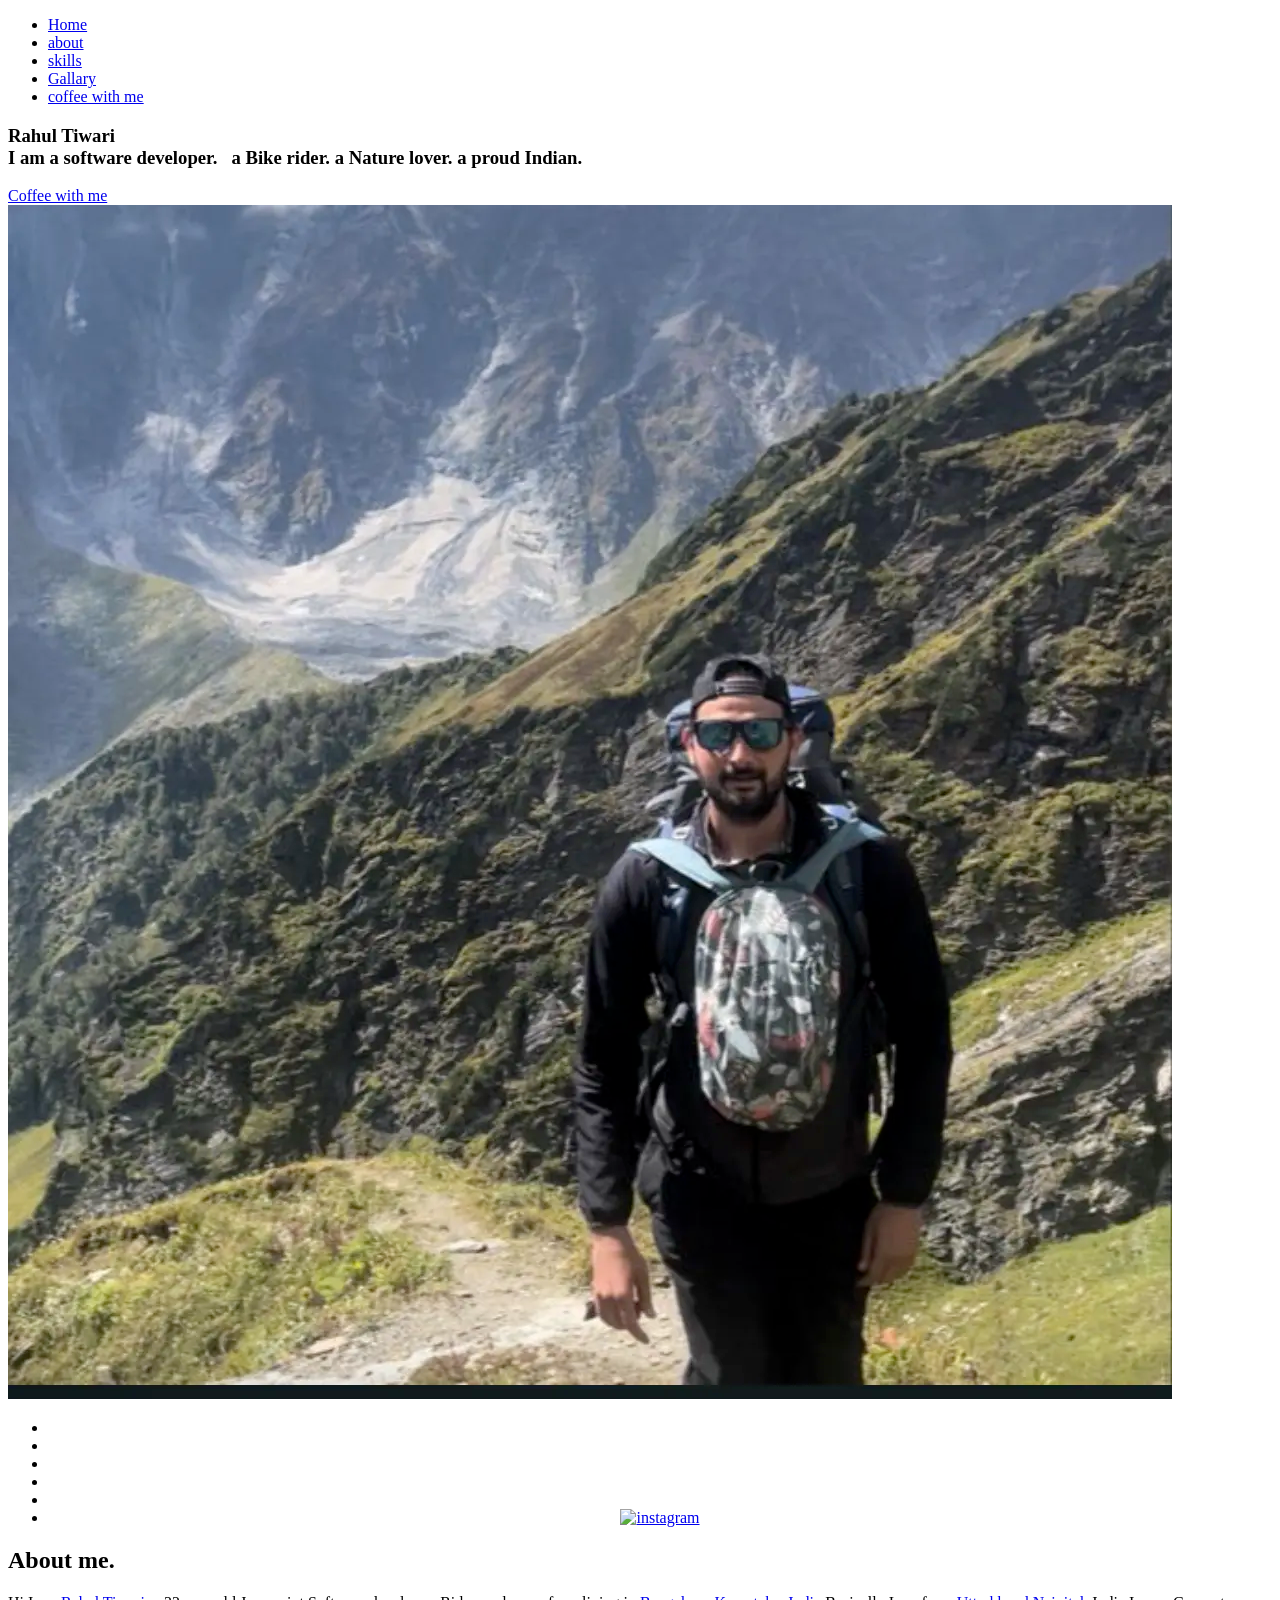
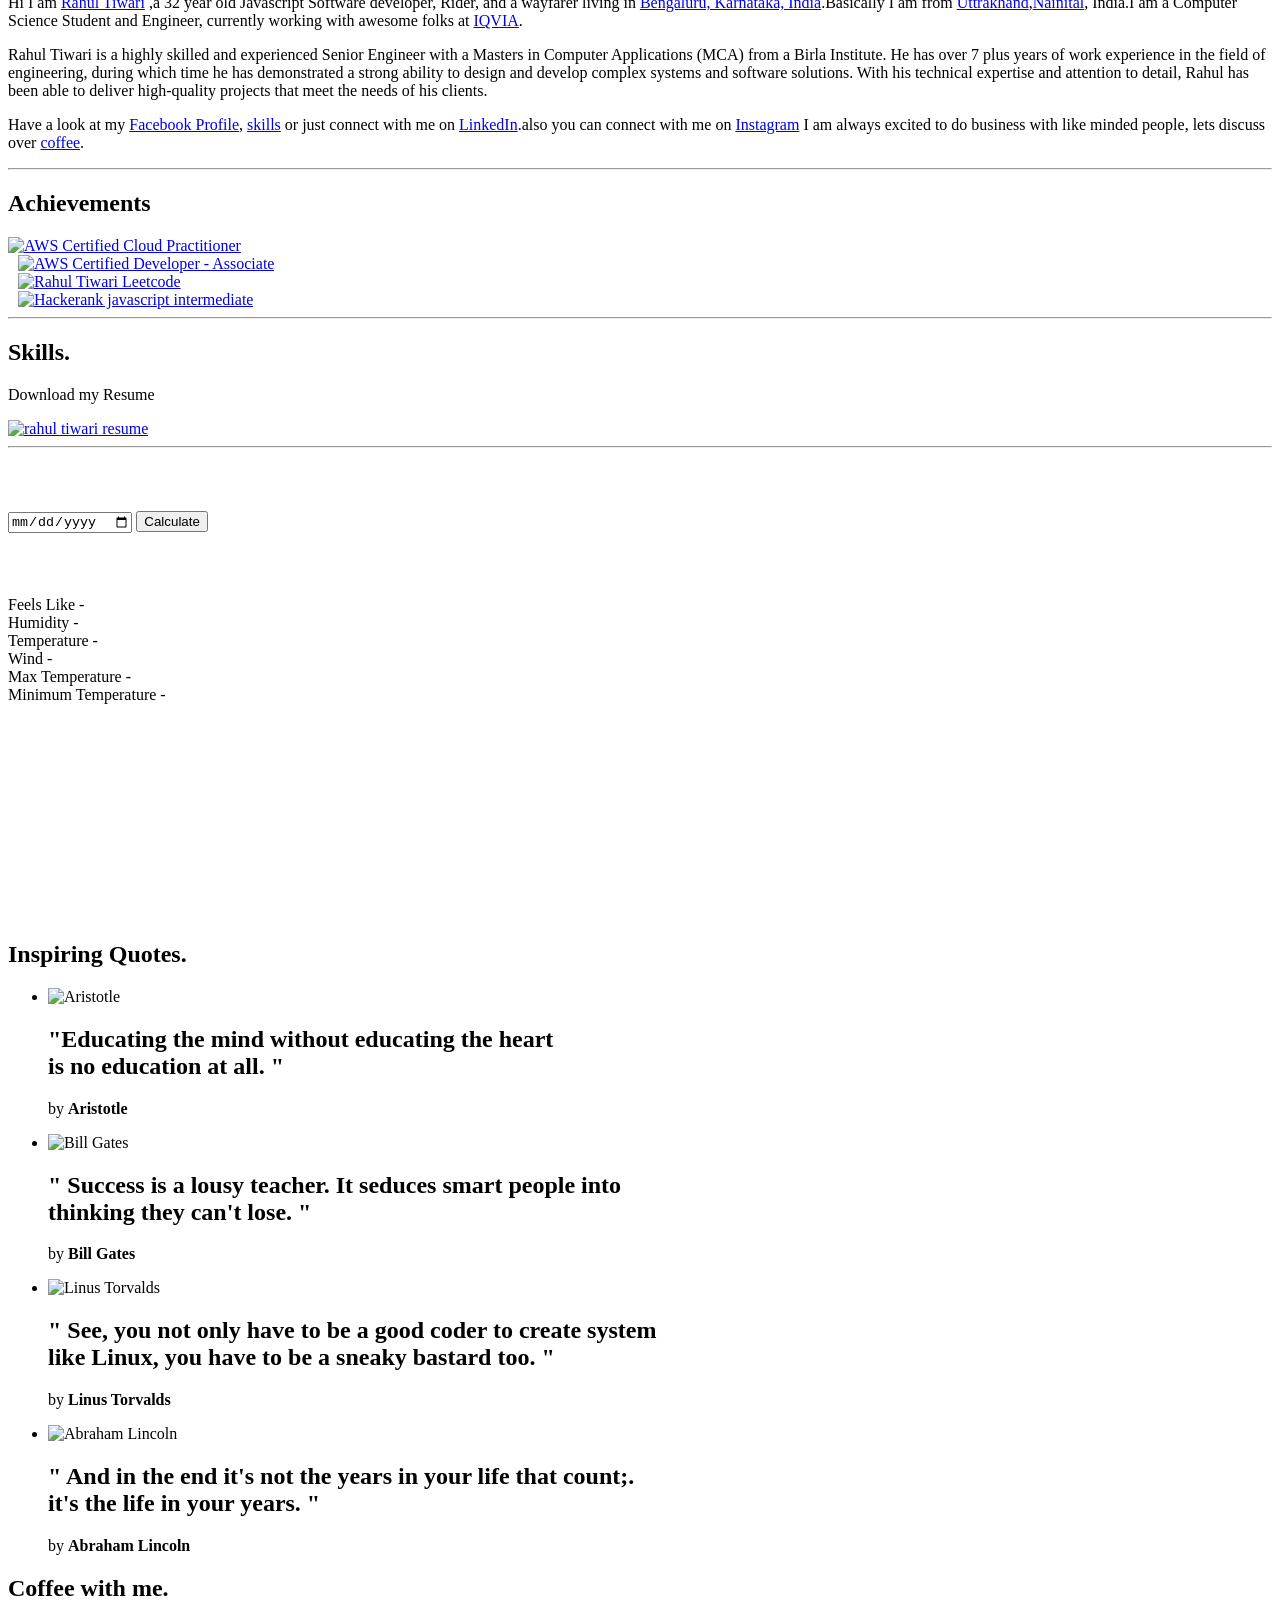
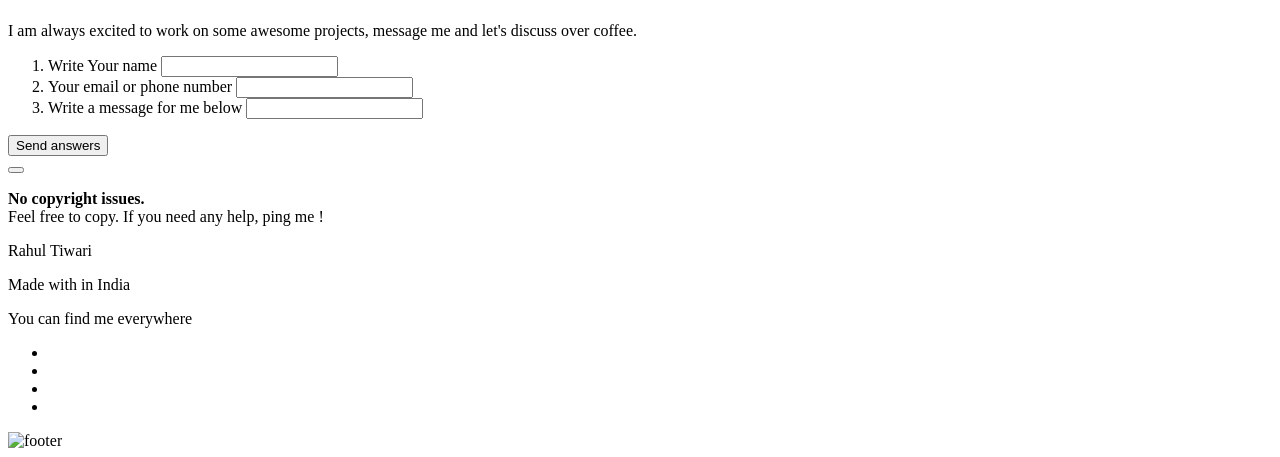
==== index.html @ a2d872a9 "change image" ====
<!doctype html>
<html class="no-js" lang="en">

<head>
  <meta charset="utf-8" />
  <meta name="google-site-verification" content="5c5Etrv-oEx7CnDo2pVIajenhWawo2j3xivScKlrKVI" />
  <meta name="description" content="I am Rahul Tiwari, I'm a Javascript Web developer, Bike rider, and a wayfarer.">
  <meta name="keywords"
    content="Rahul Tiwari,rahul tiwari uttrakhand,rahul tiwari iqvia,rahul tiwari nainital,rahul tiwari gallary,rahul tiwari javascipt developer,rahul tiwari Bikerider,IQVIA, rahul tiwari traveler,rahul tiwari software developer,rahul tiwari chandigarh, rahul tiwari india, rahul tiwari wayfarer,rahult,rahul tiwari kumauni">
  <meta name="author" content="Rahul Tiwari">
  <meta name="viewport" content="width=device-width, initial-scale=1.0" />
  <meta property="og:title" content="Rahul Tiwari" />
  <meta property="og:url" content="index.html" />
  <meta property="og:image" content="img/logo.png" />
  <meta property="og:site_name" content="Rahul Tiwari" />
  <meta name="theme-color" content="#009ca8">
  <meta property="og:description"
    content="Hi I am Rahul Tiwari,a 29 year old Web developer living in chandigarh,india. I'm a Javascript Web developer,rider,wayfarer. If you want your own website or grow your business online then coffee with me." />
  <title>Rahul Tiwari</title>

  <!-- Google / Search Engine Tags -->
  <meta itemprop="name" content="Rahul Tiwari">
  <meta itemprop="description"
    content="I am Rahul Tiwari, I'm a Javascript Web developer, Bike rider, and a wayfarer, senior software developer">
  <meta itemprop="image" content="https://rahultiwari.info/img/rahulnew.webp">

  <!-- Facebook Meta Tags -->
  <meta property="og:url" content="https://rahultiwari.info">
  <meta property="og:type" content="website">
  <meta property="og:title" content="Rahul Tiwari">
  <meta property="og:description"
    content="I am Rahul Tiwari, I'm a Javascript Web developer, Bike rider, and a wayfarer, senior software engineer">
  <meta property="og:image" content="https://rahultiwari.info/img/rahulnew.webp">

  <!-- Twitter Meta Tags -->
  <meta name="twitter:card"
    content="I am Rahul Tiwari, I'm a Javascript Web developer, Bike rider, and a wayfarer,senior software engineer ">
  <meta name="twitter:title" content="Rahul Tiwari">
  <meta name="twitter:description"
    content="I am Rahul Tiwari, I'm a Javascript Web developer, Bike rider, and a wayfarer, senior software engineer">
  <meta name="twitter:image" content="https://rahultiwari.info/img/rahulnew.webp">
  <!-- Schema markup   -->
  <script type="application/ld+json">
  {
    "@context": "https://schema.org",
    "@type": "Person",
    "name": "Rahul Tiwari",
    "birthDate": "1994-01-18",
    "birthPlace": {
      "@type": "Place",
      "address": {
        "@type": "PostalAddress",
        "addressLocality": "Nainital",
        "addressRegion": "Uttrakhand",
        "addressCountry": "India"
      }
    },
     "image": "https://rahultiwari.info/img/rahulnew.webp",
    "url": "https://rahultiwari.info/",
    "jobTitle": "Senior Software Engineer",
    "alumniOf": {
      "@type": "CollegeOrUniversity",
      "name": "Birla Institute of Applied Science, Bhimtal"
    },
    "description": "Rahul Tiwari is a highly skilled and experienced Senior Engineer with a Masters in Computer Applications
              (MCA) from a Birla Institute.
              He has over 7 plus years of work experience in the field of engineering, during which time he has
              demonstrated a
              strong ability to design and develop complex systems and software solutions.
              With his technical expertise and attention to detail,
              Rahul has been able to deliver high-quality projects that meet the needs of his clients.",
    "sameAs": [
      "https://www.imdb.com/name/nmXXXXXXX/",
      "https://www.linkedin.com/in/rahul-tiwari-7a8802a8/",
      "https://www.instagram.com/rahultiwari_uk04/?igsh=MXFjeGExbW1tOWJreg%3D%3D&utm_source=qr",
      "https://www.facebook.com/Veerdev1993",
      "https://www.youtube.com/channel/UCZuXbCNKLCHLmeDwoKNpZdQ"
    ]
  }
  </script>

  <link href="img/favicon.ico" rel="shortcut icon" />
  <link href="img/favicon.ico" sizes="16x16 32x32" rel="icon" />
  <link href="img/favicon-16x16.png" type="image/png" sizes="16x16" rel="icon" />
  <link href="img/favicon-32x32.png" type="image/png" sizes="32x32" rel="icon" />
  <link href="img/apple-touch-icon.png" type="image/png" rel="apple-touch-icon" />

  <link rel="stylesheet" href="css/foundation.css" />
  <script src="js/vendor/modernizr.js"></script>
  <link rel="stylesheet" href="css/style.css" />
  <link rel="stylesheet" href="css/font.css" />
  <link rel="stylesheet" href="css/icon.css" />
  <link href="https://fonts.googleapis.com/css?family=Sacramento" rel="stylesheet">
  <link rel="stylesheet" href="font/font-awesome/css/font-awesome.min.css">
  <link rel="stylesheet" type="text/css" href="css/component.css" />
  <script src="js/modernizr.custom.js"></script>
  <script src="js/jquery.min.js"></script>
  <script>
    function onScroll() {
      if ($(this).scrollTop() == 0) {
        $("header").removeClass("nav-up").addClass("nav-down")
        $("header").addClass("reachedTop")
      } else {
        $("header").removeClass("nav-down").addClass("nav-up")
        $("header").removeClass("reachedTop")
      }
    }
  </script>
</head>

<body onscroll="onScroll()">
  <!-- Google Tag Manager (noscript) -->
  <noscript><iframe src="https://www.googletagmanager.com/ns.html?id=GTM-TBHXG7D" height="0" width="0"
      style="display:none;visibility:hidden"></iframe></noscript>
  <!-- End Google Tag Manager (noscript) -->
  <header class="nav-down reachedTop">
    <div class="wrapper" id="wrapper">
      <div class="row">
        <div class="small-12 large-12 columns alignCenter">
          <ul class="menu">
            <li><a href="/">Home</a></li>
            <li><a href="#me">about</a></li>
            <li><a href="#myskills">skills</a></li>
            <li><a target="_blank" href="./travel.html">Gallary</a></li>
            <li><a href="#coffeewithme">coffee with me</a></li>
        </div>
      </div>
    </div>
  </header>

  <section class="intro" id="intro">
    <div class="row" id="middle_row">
      <div class="medium-12 columns alignCenter">
        <section class="cd-intro">
          <h1 class="cd-headline clip is-full-width">
            <!-- <img src="img/plane.gif"><br> -->
            <span class="title">Rahul Tiwari</span><br>
            <span class="iama">I am </span>
            <span class="cd-words-wrapper">
              <b class="is-visible">a software developer.&nbsp;&nbsp;</b>
              <b>a Bike rider.</b>
              <b>a Nature lover.</b>
              <b>a proud Indian.</b>
            </span><br>
          </h1>
        </section>
        <a href="#coffeewithme" class="btn"> Coffee with me</a>
      </div>
    </div>
  </section>
  <div class="color-change">
    <div class="open-changer">
      <i class="fa fa-cog"></i>
    </div>
    <a href="javascript:void(0)" class="swapColor orange" data-theme="orange" onclick="changetheme('#FFC107')"></a>
    <a href="javascript:void(0)" class="swapColor red" data-theme="red" onclick="changetheme('#f44336')"></a>
    <a href="javascript:void(0)" class="swapColor green" data-theme="green" onclick="changetheme('#4CAF50')"></a>
    <a href="javascript:void(0)" class="swapColor blue" data-theme="blue" onclick="changetheme('#64B5F6')"></a>
  </div>
  <section class="about" id="me">
    <div class="row">
      <div class="large-12 medium-12 columns">
        <div class="large-4 small-12 medium-4 columns">
          <img alt="rahul tiwari" class="logo" src="img/mainimage.webp">
          <div class="medium-12 columns" style="text-align: center;">
            <ul class="tools">
              <li><a href="https://www.youtube.com/channel/UCZuXbCNKLCHLmeDwoKNpZdQ" aria-label="youtube"
                  target="_blank" rel="noreferrer"><i class="fa fa-youtube-play"></i></a></li>
              <li>
              <li><a href="https://www.facebook.com/Veerdev1993" aria-label="Facebook" target="_blank"
                  rel="noreferrer"><i class="fa fa-facebook-official"></i></a></li>
              <li><a href="https://www.linkedin.com/in/rahul-tiwari-7a8802a8/" aria-label="Linkedin" target="_blank"
                  rel="noreferrer"><i class="fa fa-linkedin-square"></i></a></li>
              <li><a href="mailto:rahultwr33@gmail.com" target="_blank" aria-label="Mail" rel="noreferrer"><i
                    class="fa fa-envelope-o"></i></a></li>
              <li class="instagrm"><a
                  href="https://www.instagram.com/rahultiwari_uk04/?igsh=MXFjeGExbW1tOWJreg%3D%3D&utm_source=qr"
                  target="_blank" aria-label="Instagram" rel="noreferrer">
                  <img class="instagrmimg" src="./img/instagram.webp" alt="instagram">
                </a></li>
            </ul>
          </div>
        </div>
        <div class="large-8 medium-8 columns">
          <h2 class="cmnstl">About me.</h2>
          <p>
            Hi I am <a class="my-link" href="https://www.facebook.com/Veerdev1993" target="_blank"
              rel="noreferrer">Rahul
              Tiwari</a><span> ,a 32 year old Javascript Software developer, Rider, and a wayfarer living in</span> <a
              class="my-link" href="https://goo.gl/maps/bxs2Zpxytp8seEM8A" target="_blank" rel="noreferrer">Bengaluru,
              Karnataka,
              India</a>.Basically I am from <a class="my-link" href="https://goo.gl/maps/hUuRGepAzpd1jD4G6"
              target="_blank" rel="noreferrer">Uttrakhand</a>,<a class="my-link"
              href="https://goo.gl/maps/H2eGU6CPvq7KrKrJA" target="_blank" rel="noreferrer">Nainital</a>, India.I am a
            Computer Science Student and Engineer, currently working with awesome
            folks at <a class="my-link" href="https://www.iqvia.com/" rel="noreferrer" target="_blank">IQVIA</a>.
          </p>
          <p>
            Rahul Tiwari is a highly skilled and experienced Senior Engineer with a Masters in Computer Applications
            (MCA) from a Birla Institute.
            He has over 7 plus years of work experience in the field of engineering, during which time he has
            demonstrated a
            strong ability to design and develop complex systems and software solutions.
            With his technical expertise and attention to detail,
            Rahul has been able to deliver high-quality projects that meet the needs of his clients.
          </p>
          <p>
            Have a look at my <a class="my-link" href="https://www.facebook.com/Veerdev1993" target="_blank"
              rel="noreferrer">Facebook
              Profile</a>, <a class="my-link" href="#myskills">skills</a> or just connect with me on <a class="my-link"
              href="https://www.linkedin.com/in/rahul-tiwari-7a8802a8/" target="_blank"
              rel="noreferrer">LinkedIn</a>.also you can connect with me on <a class="my-link"
              href="https://www.instagram.com/rahultiwari_uk04/?igsh=MXFjeGExbW1tOWJreg%3D%3D&utm_source=qr"
              target="_blank" rel="noreferrer">Instagram</a> I am always
            excited to do business with like minded people, lets discuss
            over <a class="my-link" href="#coffeewithme">coffee</a>.
          </p>
        </div>
      </div>
    </div>
  </section>
  <hr class="num">
  <section class="myskills" id="myskills">
    <div class="row alignCenter">
      <h2 class="cmnstl">Achievements</h2>
    </div>
    <div class="certification">
      <div>
        <a target="_blank" href="https://drive.google.com/file/d/1Szg2CPATWK-LByk-yYImCF3XN3xL1Ndo/view?usp=sharing">
          <img class="img-cert" src="./img/aws-pract.png" alt="AWS Certified Cloud Practitioner">
        </a>
      </div>
      <div>
        <a style="padding-left: 10px;" target="_blank"
          href="https://drive.google.com/file/d/1sRopSR9gsiZS2v8IUbG0-XZwkQSQLAmR/view?usp=sharing">
          <img class="img-cert" src="./img/dev-assoc.png" alt="AWS Certified Developer - Associate">
        </a>
      </div>
      <div>
        <a style="padding-left: 10px;" target="_blank" href="https://leetcode.com/u/rahultwr33/"><img class="img-cert"
            src="img/leetcode.png" alt="Rahul Tiwari Leetcode"></a>
      </div>
      <div>
        <a style="padding-left: 10px;" target="_blank" href="https://www.hackerrank.com/certificates/65abc67da78b"><img
            class="img-cert" src="./img/cert.png" alt="Hackerank javascript intermediate"></a>
      </div>
    </div>
  </section>
  <!-- <hr class="num"> -->
  <!-- <section class="myskills" id="myskills">
    <div class="row alignCenter">
      <h2 class="cmnstl">Currenlty Exploring.</h2>
    </div>
    <div class="certification">
      <div>
        <figure>
          <img class="img-cert" src="./img/ds.jpg" alt="Data structure & Algorihm">
        </figure>
      </div>
      <div>
        <figure>
          <img class="img-cert" src="./img/kafka.png" alt="Apache Kafka">
        </figure>
      </div>
    </div>
  </section> -->
  <hr class="num">
  <section class="myskills" id="myskills">
    <div class="row alignCenter">
      <h2 class="cmnstl">Skills.</h2>
      <div class="skills">
      </div>
      <div class="downloadCV">
        <p>
          Download my Resume
        </p>
        <a id="main-resume" href="rahul_tiwari.pdf" download>
          <img class="resume" alt="rahul tiwari resume" src="img/dwnld.webp">
        </a>
      </div>
    </div>
  </section>


  <hr class="num">
  <section class="utilities" id="utilities">
    <div class="card">
      <h3 style="font-size: 20px;color: white;font-family: fantasy;">Calculate your Age</h3>
      <input type="date" id="ageinput" placeholder="Enter date of birth..." class="agecalculator">
      <button class="agebtn" onclick="calculateAge()">Calculate</button>
      <div id="finalage" style="color: white;"></div>
    </div>
    <div class="card60">
      <h3 style="font-size: 20px;color: white;font-family: fantasy;">Weather Update</h3>
      <div class="main-weature">
        <div class="comspace">
          <div class="feelike">Feels Like -</div>
          <div id="feelslike" class="comspacegap"></div>
        </div>
        <div class="comspace">Humidity - <div id="humidity" class="comspacegap"> </div>
        </div>
        <div class="comspace">Temperature - <div id="temp" class="comspacegap"></div>
        </div>
        <div class="comspace">Wind - <div id="wind" class="comspacegap"></div>
        </div>
        <div class="comspace">Max Temperature - <div id="temp_max" class="comspacegap"></div>
        </div>
        <div class="comspace">Minimum Temperature - <div id="temp_min" class="comspacegap"></div>
        </div>
      </div>
    </div>
    <div class="card">
      <h3 style="font-size: 20px;color: white;font-family: fantasy;">Himalyan Travel</h3>
      <iframe src="https://www.youtube.com/embed/1PYRTV0dJtc" title="YouTube video player" frameborder="0"
        allow="accelerometer; autoplay; clipboard-write; encrypted-media; gyroscope; picture-in-picture"
        allowfullscreen></iframe>
    </div>
  </section>
  <section class="quotes" id="quotes">
    <div class="row alignCenter">
      <h2 class="cmnstl">Inspiring Quotes.</h2>
      <p>
      </p>
      <div id="quote-slider" class="cbp-fwslider">
        <ul>
          <li>
            <img class="quotes_img" src="img/quotes/aristotle.webp" alt="Aristotle" />
            <h2 class="quotelines">"Educating the mind without educating the heart<br>
              is no education at all. "</h2>
            <p class="desc">
              by <b>Aristotle</b>
            </p>
          </li>
          <li>
            <img class="quotes_img" src="img/quotes/bill-gates.webp" alt="Bill Gates" />
            <h2 class="quotelines">" Success is a lousy teacher. It seduces smart people into<br>
              thinking they can't lose. "</h2>
            <p class="desc">
              by <b>Bill Gates</b>
            </p>
          </li>
          <li>
            <img class="quotes_img" src="img/quotes/linus-torvalds.webp" alt="Linus Torvalds" />
            <h2 class="quotelines">" See, you not only have to be a good coder to create system<br>
              like Linux, you have to be a sneaky bastard too. "</h2>
            <p class="desc">
              by <b>Linus Torvalds</b>
            </p>
          </li>
          <li>
            <img class="quotes_img" src="img/quotes/abhraham.webp" alt="Abraham Lincoln" />
            <h2 class="quotelines">" And in the end it's not the years in your life that count;.<br>
              it's the life in your years. "</h2>
            <p class="desc">
              by <b>Abraham Lincoln</b>
            </p>
          </li>
        </ul>
      </div>
    </div>
  </section>
  <section class="coffeewithme" id="coffeewithme">
    <div class="row alignCenter">
      <h2 class="cmnstl">Coffee with me.</h2>
      <p>
        I am always excited to work on some awesome projects, message me and let's discuss over coffee.
      </p>
      <form id="theForm" class="simform" autocomplete="off">
        <div class="simform-inner">
          <ol class="questions">
            <li>
              <span><label for="q1">Write Your name</label></span>
              <input id="q1" name="q1" type="text" />
            </li>
            <li>
              <span><label for="q2">Your email or phone number</label></span>
              <input id="q2" name="q2" type="text" />
            </li>
            <li>
              <span><label for="q3">Write a message for me below</label></span>
              <input id="q3" name="q3" type="text" />
            </li>
          </ol>
          <!-- /questions -->
          <button aria-label="Left Align" class="submit" type="submit">Send answers</button>
          <div class="controls">
            <button class="next" aria-label="Right Align"><i class="fa fa-arrow-right"></i></button>
            <div class="progress">
            </div>
            <span class="number">
              <span class="number-current"></span>
              <span class="number-total"></span>
            </span>
            <span class="error-message"></span>
          </div>
          <!-- / controls -->
        </div>
        <!-- /simform-inner -->
        <span class="final-message"></span>
      </form>
      <!-- /simform -->
    </div>
  </section>
  <section class="sayhello" id="hello">
    <div class="row">
      <div class="large-4 columns pad10">
        <p>
          <b>No <i class="fa fa-copyright"></i> copyright issues.</b><br>
          Feel free to copy. If you need any help, ping me !
        </p>
      </div>
      <div class="large-4 columns">
        <p class="footTitle alignCenter">
          Rahul Tiwari
        </p>
        <p class="madewithlove">
          Made with <i class="fa fa-heart"></i> in India
        </p>
      </div>
      <div class="large-4 columns alignCenter pad10">
        <p class="alignCenter">
          You can find me everywhere
        </p>
        <ul class="tools">
          <li><a href="https://www.facebook.com/Veerdev1993" aria-label="Facebook" target="_blank" rel="noreferrer"><i
                class="fa fa-facebook-official"></i></a></li>
          <li><a href="https://www.linkedin.com/in/rahul-tiwari-7a8802a8/" aria-label="Linkedin" target="_blank"
              rel="noreferrer"><i class="fa fa-linkedin-square"></i></a></li>
          <li><a href="mailto:rahultwr33@gmail.com" target="_blank" aria-label="Mail" rel="noreferrer"><i
                class="fa fa-envelope-o"></i></a></li>
          <li><a href="https://www.youtube.com/channel/UCZuXbCNKLCHLmeDwoKNpZdQ" aria-label="youtube" target="_blank"
              rel="noreferrer"><i class="fa fa-youtube-play"></i></a></li>
        </ul>
      </div>
    </div>
    <img class="footer-image" alt="footer" src="img/foot.webp">
  </section>
  <script src="js/classie.js"></script>
  <script src="js/stepsForm.js"></script>
  <script src="js/jquery.animateNumber.min.js"></script>
  <script src="js/jquery.cbpFWSlider.min.js"></script>

  <script>
    $(function () {
      $('#cbp-fwslider').cbpFWSlider();
      $('#quote-slider').cbpFWSlider();
      setInterval(function () {
        if ($('.cbp-fwnext').eq(1).is(":visible")) {
          $('.cbp-fwnext').eq(1).click();
        }
        else {
          $('.cbp-fwdots').eq(1).find('span').click();
        }
      }, 6000);
    });
  </script>



  <script type="text/javascript" src="js/jquery.easing.1.3.js"></script>
  <script type="text/javascript">
    const options = {
      enableHighAccuracy: true,
      timeout: 5000,
      maximumAge: 0
    };
    function success(pos) {
      const crd = pos.coords;
      if (crd) {
        fetch(`https://api.openweathermap.org/data/2.5/weather?lat=${crd.latitude}&lon=${crd.longitude}&appid=3ad1214583c4bac481bddb9ca67ec911&units=metric`)
          .then((response) => response.json())
          .then((data) => {
            document.getElementById('feelslike').innerText = ' ' + parseInt(data.main.feels_like) + '°C'
            document.getElementById('humidity').innerText = ' ' + parseInt(data.main.humidity) + '%'
            document.getElementById('wind').innerText = ' ' + parseInt(data.wind.speed) + 'km/h'
            document.getElementById('temp').innerText = ' ' + parseInt(data.main.temp) + '°C'
            document.getElementById('temp_max').innerText = ' ' + parseInt(data.main.temp_max) + '°C'
            document.getElementById('temp_min').innerText = ' ' + parseInt(data.main.temp_min) + '°C'
          })
          .catch(err => {
            console.log('err', err)
          })
      }
    }


    function error(err) {
      console.warn(`ERROR(${err.code}): ${err.message}`);
    }

    function loadwhethure() {
      navigator.geolocation.getCurrentPosition(success, error, options)
    }

    loadwhethure()

    function changetheme(colorvalue) {
      $('#quotes').css('background', colorvalue);
      $('.menu>li>a').css('color', colorvalue);
    }
    var lastday = function (y, m) {
      return new Date(y, m + 1, 0).getDate();
    };
    function calculateAge() {
      var dob = document.getElementById('ageinput').value;
      let userDate = new Date(dob);
      let currentDate = new Date();
      let current_year = currentDate.getFullYear();
      let current_month = currentDate.getMonth() + 1;

      if (!(userDate.getMonth() + 1) || !(userDate.getFullYear()) || !(userDate.getDate()) || userDate == 'Invalid Date') {
        document.getElementById("finalage").innerHTML = `Invalid date of birth`
        return
      }

      let monthdiff = current_month - (userDate.getMonth() + 1);
      let month = [31, 28, 31, 30, 31, 30, 31,
        31, 30, 31, 30, 31]
      let curentday = currentDate.getDate();
      let userday = userDate.getDate()


      if (userday > curentday) {
        curentday = curentday + month[(userDate.getMonth() + 1) - 1];
        current_month = current_month - 1;
      }
      if ((userDate.getMonth() + 1) > (currentDate.getMonth() + 1)) {
        current_year = current_year - 1;
        current_month = current_month + 12;
      }
      let calculated_date = curentday - userday;
      let calculated_month = current_month - (userDate.getMonth() + 1);
      let calculated_year = current_year - userDate.getFullYear();

      document.getElementById("finalage").innerHTML = `Your Age is- ${calculated_year} year - ${calculated_month} month- ${calculated_date} days`
    }

    $('.color-change').on('click', function (event) {
      if ($('.color-change').attr('class') == "color-change") {
        $('.color-change').addClass('active-changer')
      } else {
        $('.color-change').removeClass('active-changer')
      }
    })

    $(function () {
      $('header a').bind('click', function (event) {
        var $anchor = $(this);
        $('html, body').stop().animate({
          scrollTop: $($anchor?.attr('href'))?.offset()?.top
        }, 1500, 'easeInOutExpo');
        event.preventDefault();
      });
    });
    $(function () {
      $('#intro a').bind('click', function (event) {
        var $anchor = $(this);
        $('html, body').stop().animate({
          scrollTop: $($anchor.attr('href')).offset().top
        }, 1500, 'easeInOutExpo');
        event.preventDefault();
      });
    });
  </script>
  <script src="js/foundation.min.js"></script>
  <script>
    $(document).foundation();
  </script>
  <script src="js/textRotate.js"></script>

  <!-- Google Tag Manager -->
  <script>(function (w, d, s, l, i) {
      w[l] = w[l] || []; w[l].push({
        'gtm.start':
          new Date().getTime(), event: 'gtm.js'
      }); var f = d.getElementsByTagName(s)[0],
        j = d.createElement(s), dl = l != 'dataLayer' ? '&l=' + l : ''; j.async = true; j.src =
          'https://www.googletagmanager.com/gtm.js?id=' + i + dl; f.parentNode.insertBefore(j, f);
    })(window, document, 'script', 'dataLayer', 'GTM-TBHXG7D');</script>
  <!-- End Google Tag Manager -->

  <!-- Global site tag (gtag.js) - Google Analytics -->
  <script async src="https://www.googletagmanager.com/gtag/js?id=G-P03MG8GC6V"></script>
  <script>
    window.dataLayer = window.dataLayer || [];
    function gtag() { dataLayer.push(arguments); }
    gtag('js', new Date());

    gtag('config', 'G-P03MG8GC6V');
  </script>
</body>

</html>
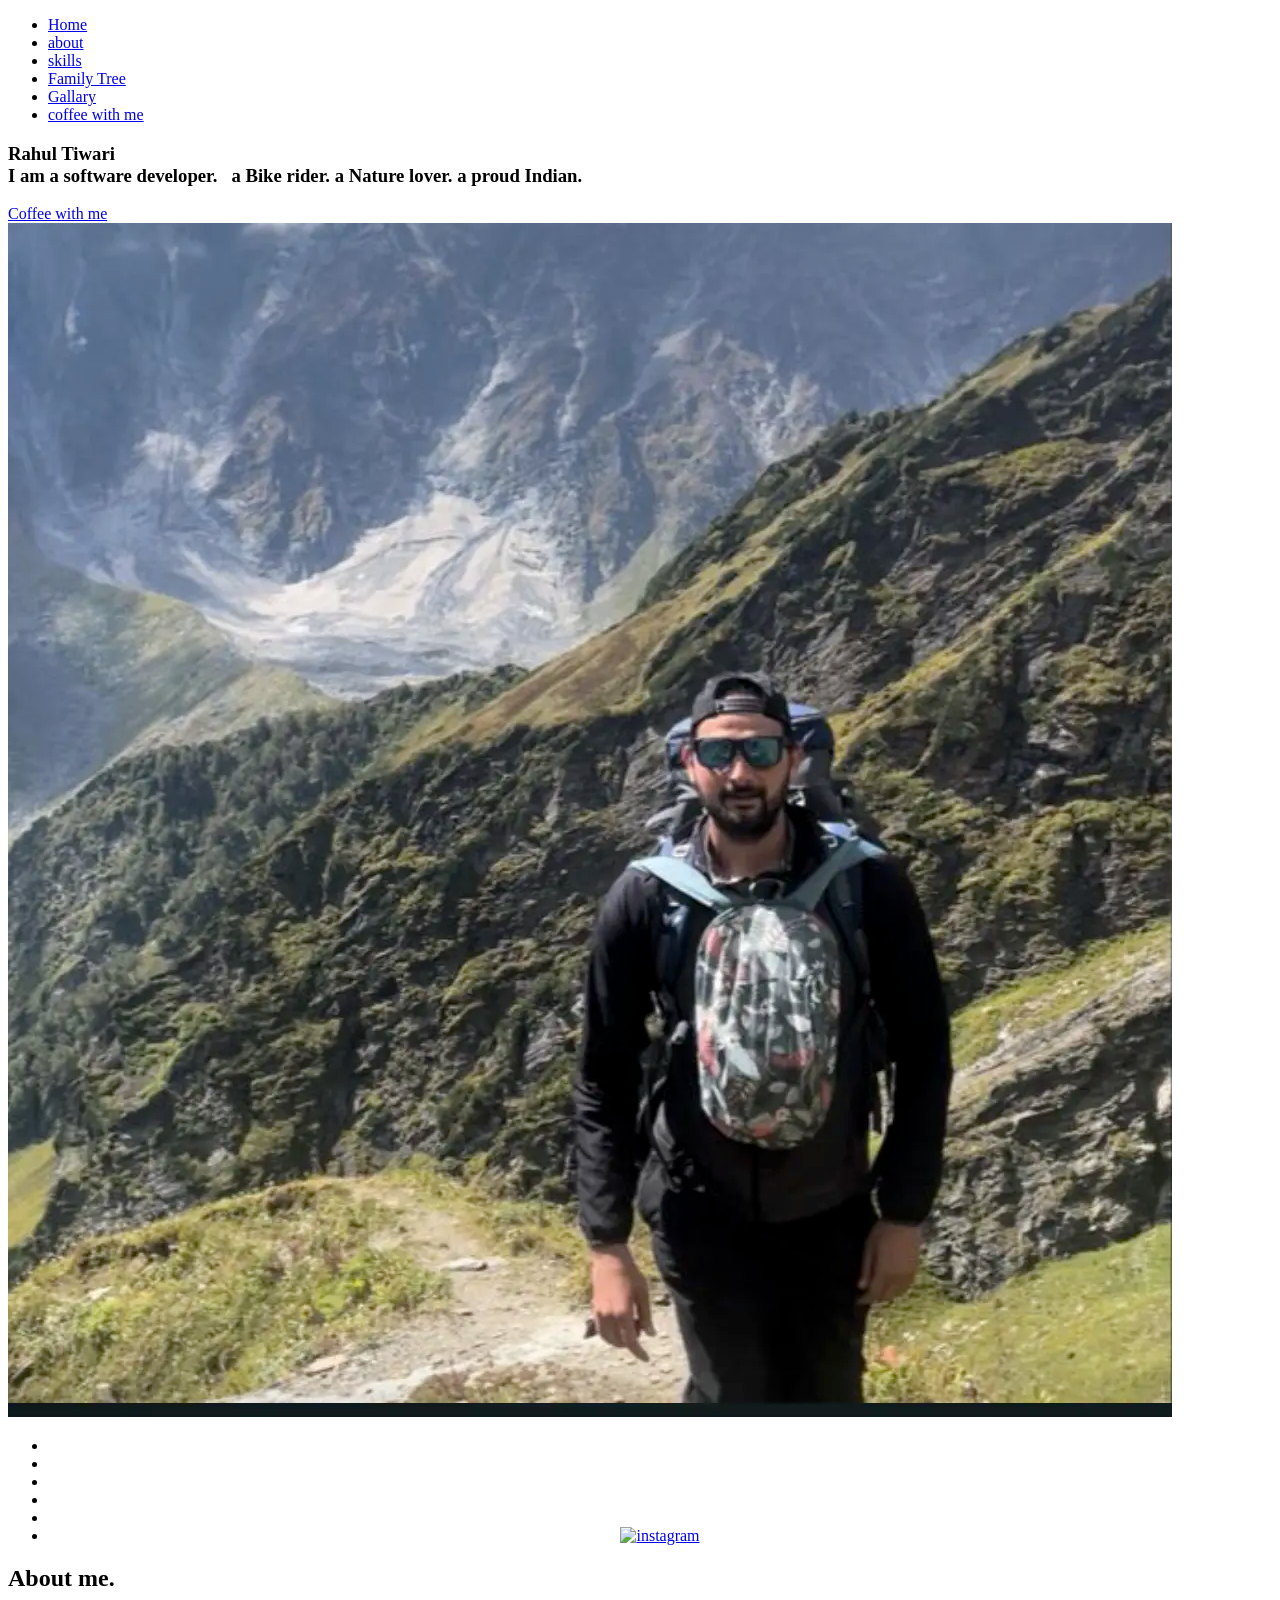
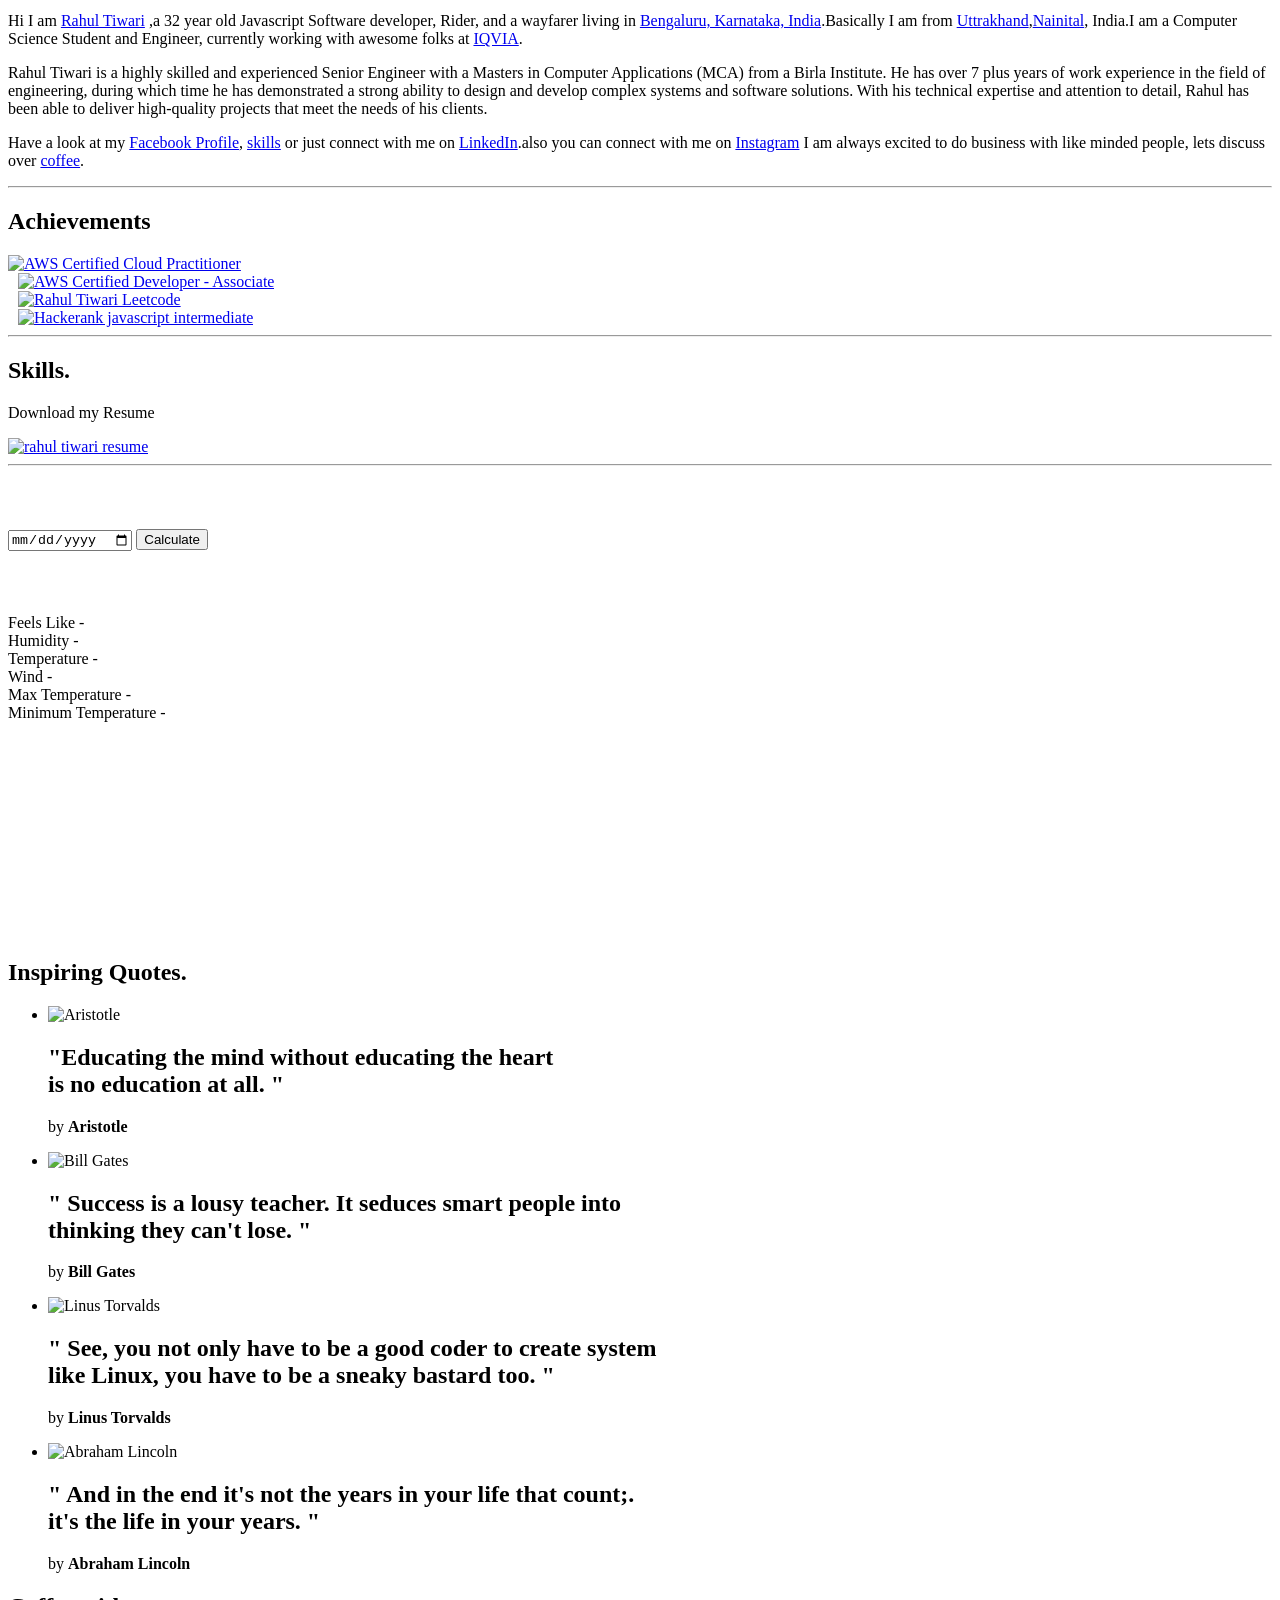
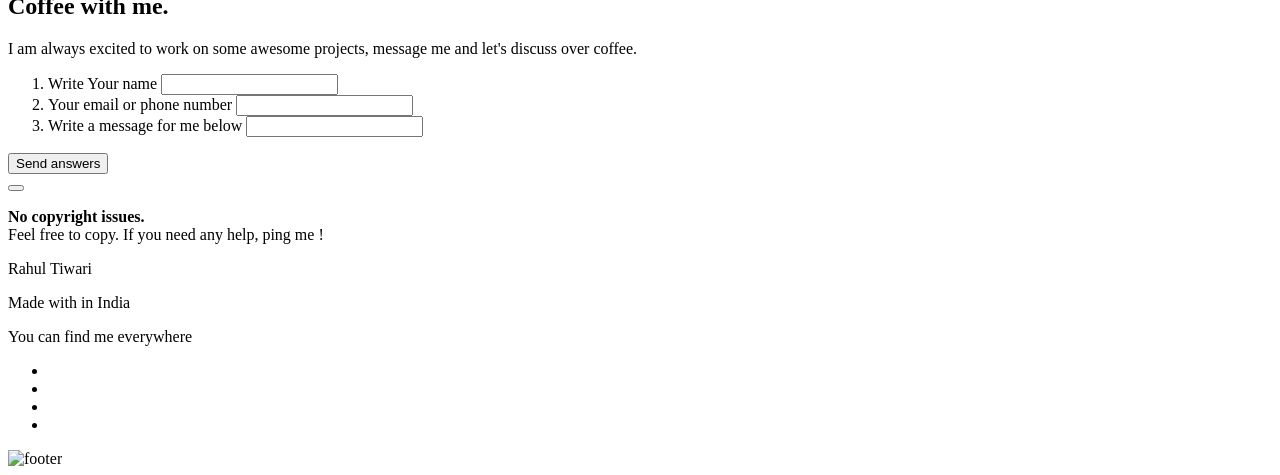
==== commit cf2149c8: "fammily tree update" ====
--- a/index.html
+++ b/index.html
@@ -121,6 +121,7 @@
             <li><a href="/">Home</a></li>
             <li><a href="#me">about</a></li>
             <li><a href="#myskills">skills</a></li>
+            <li><a href="./family-tree.html">Family Tree</a></li>
             <li><a target="_blank" href="./travel.html">Gallary</a></li>
             <li><a href="#coffeewithme">coffee with me</a></li>
         </div>
@@ -274,7 +275,7 @@
         <p>
           Download my Resume
         </p>
-        <a id="main-resume" href="rahul_tiwari.pdf" download>
+        <a id="main-resume" href="rahul_tiwari_1.pdf" download>
           <img class="resume" alt="rahul tiwari resume" src="img/dwnld.webp">
         </a>
       </div>
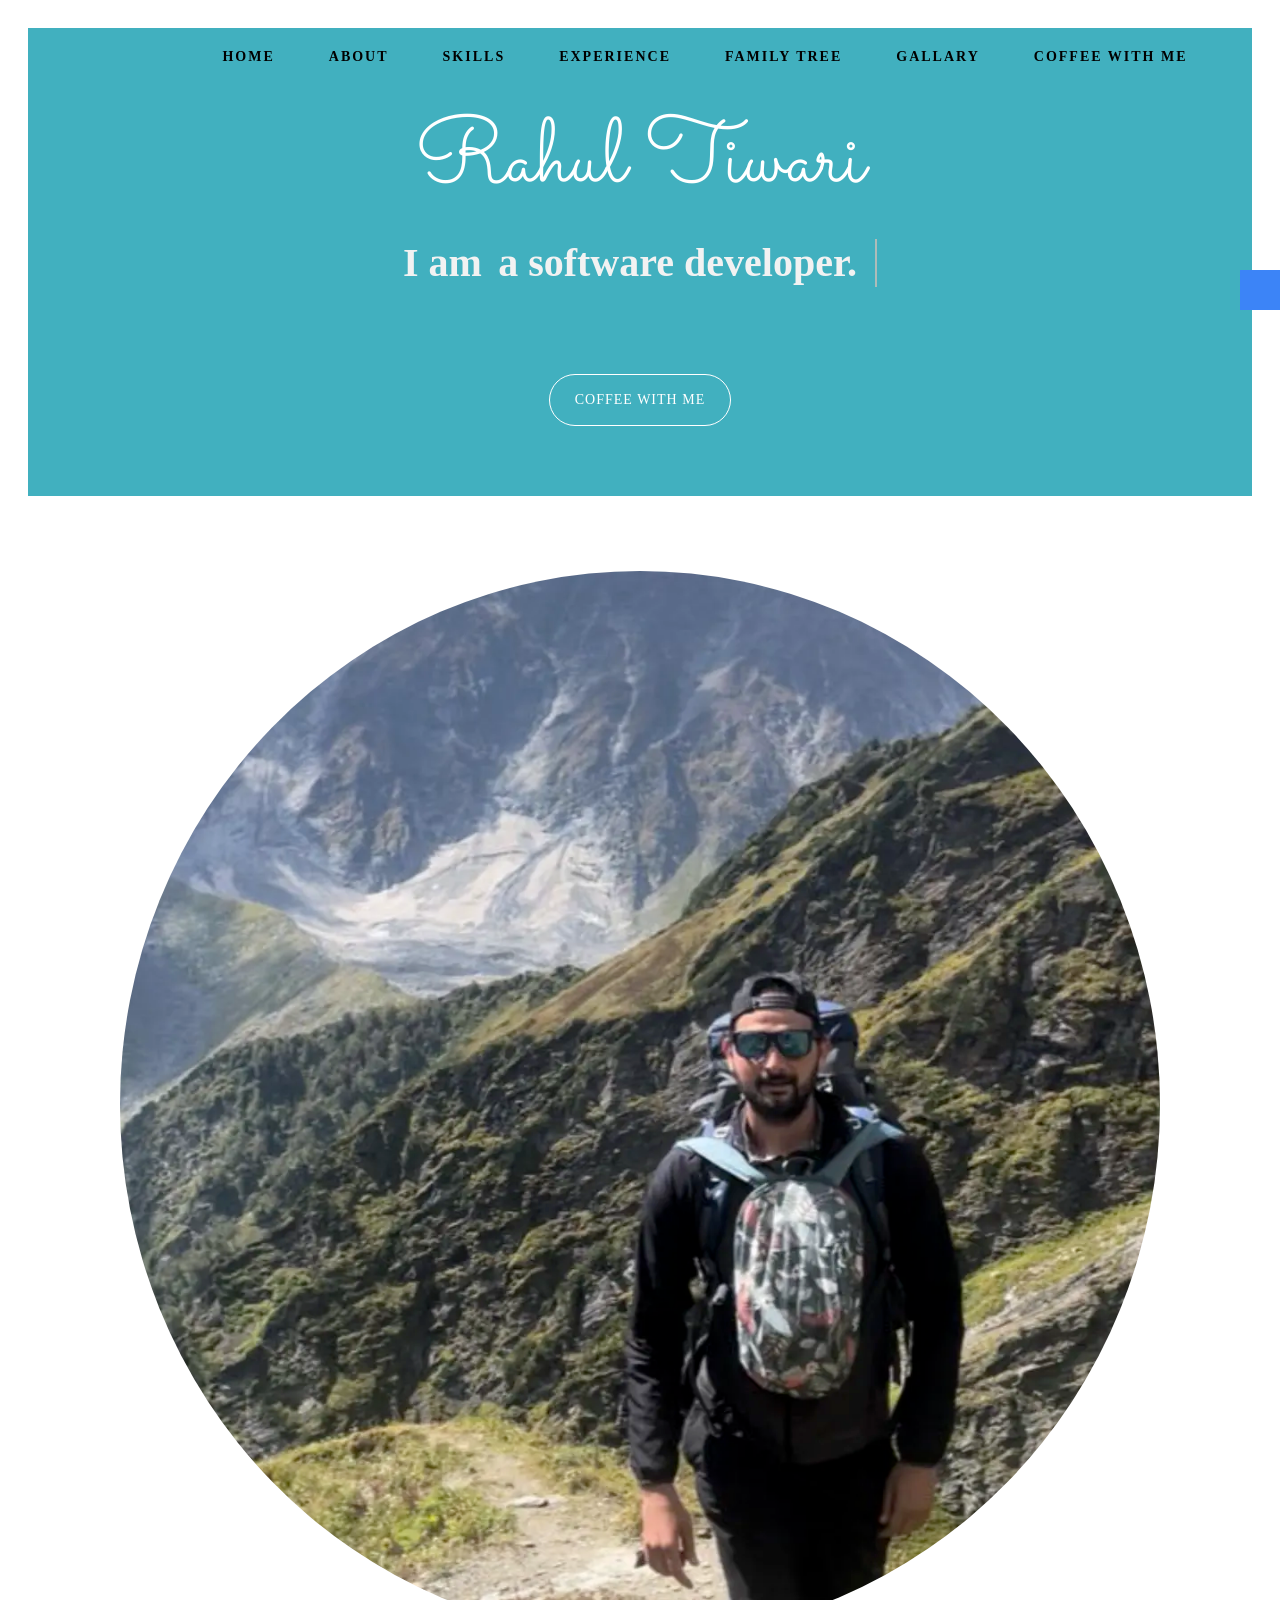
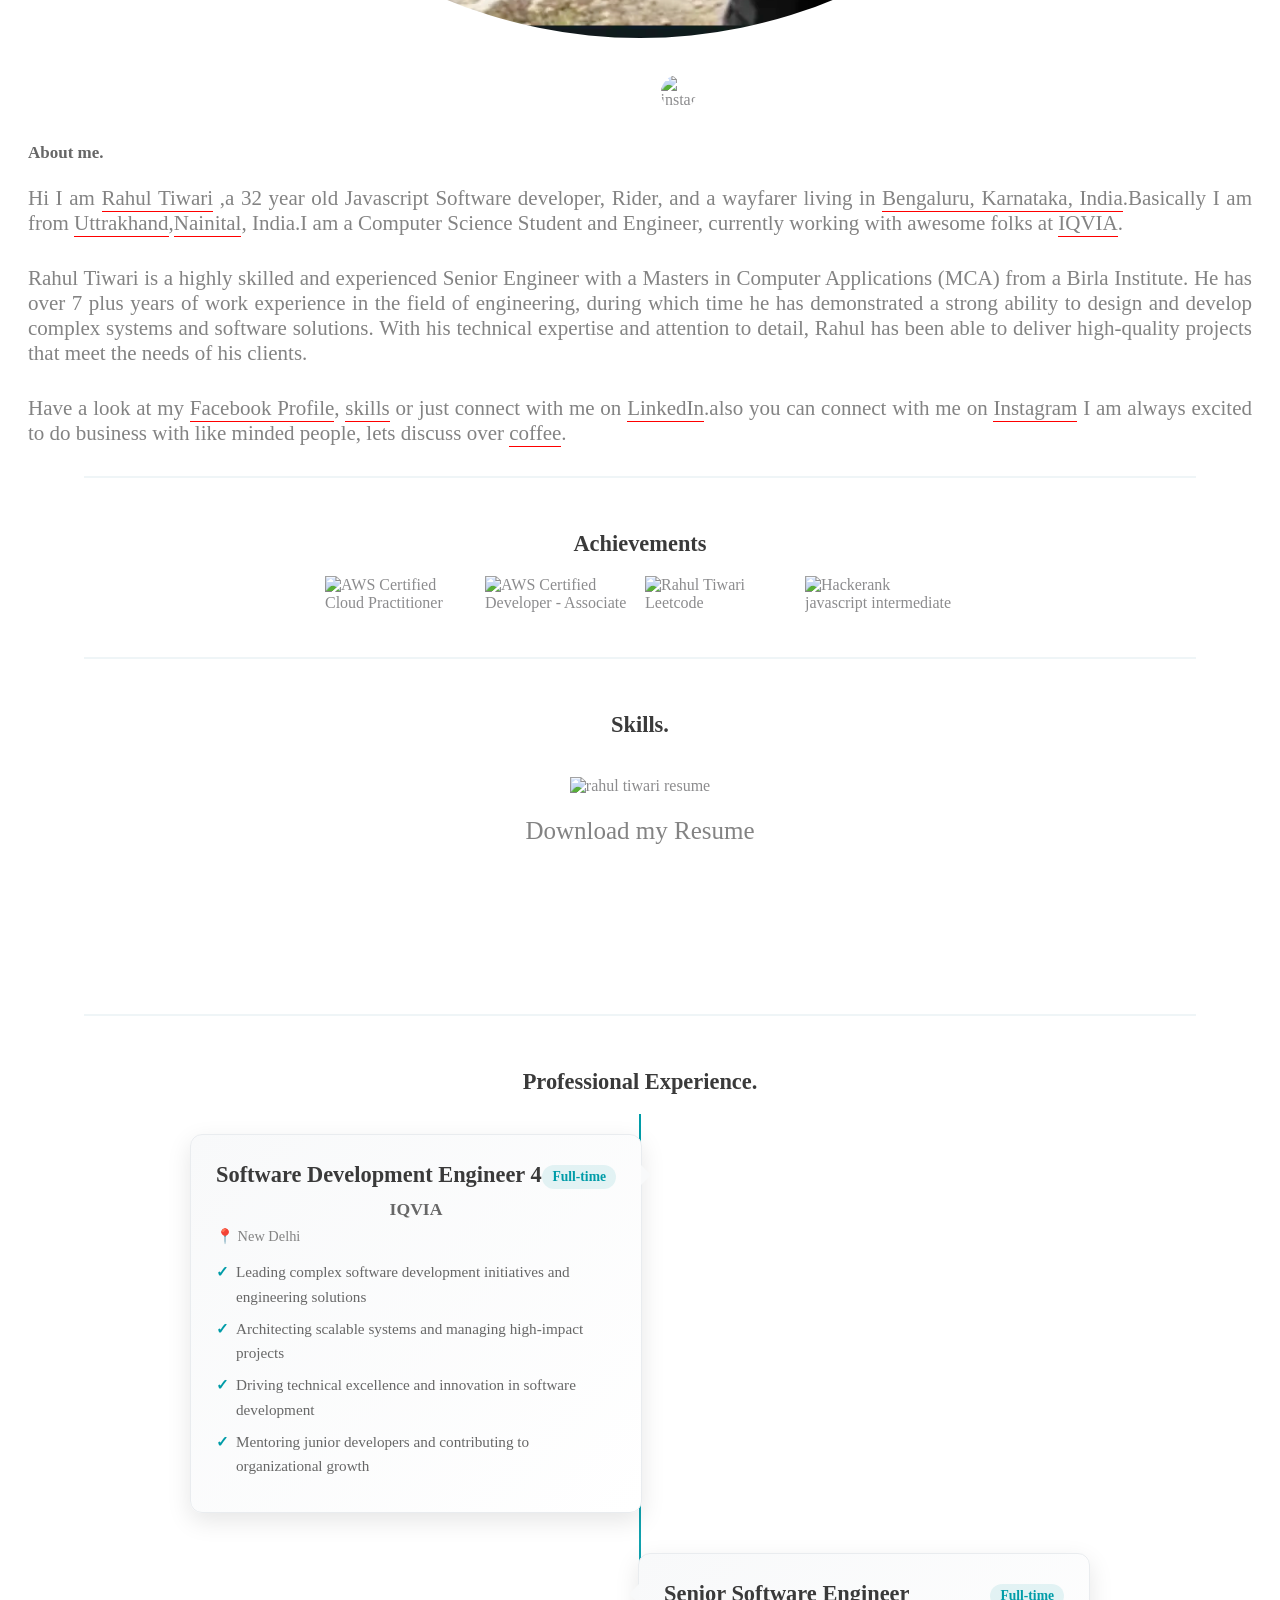
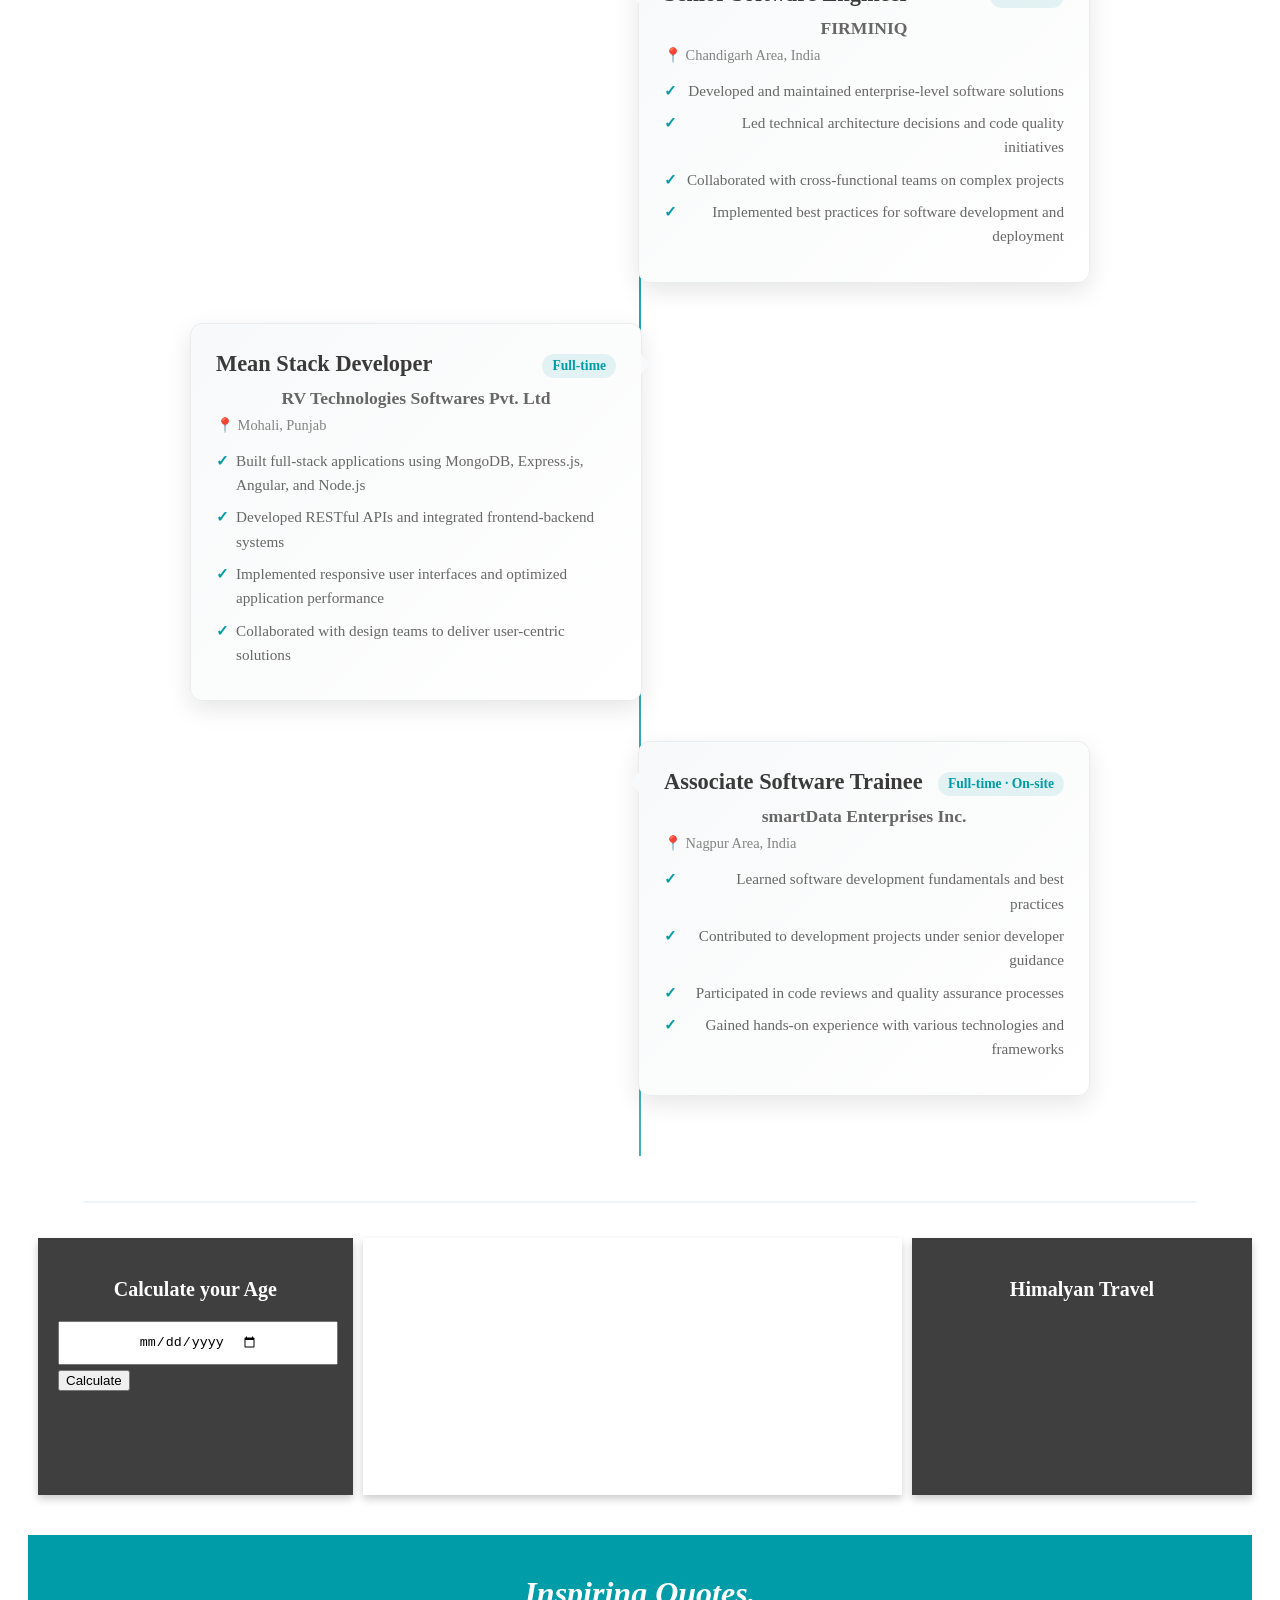
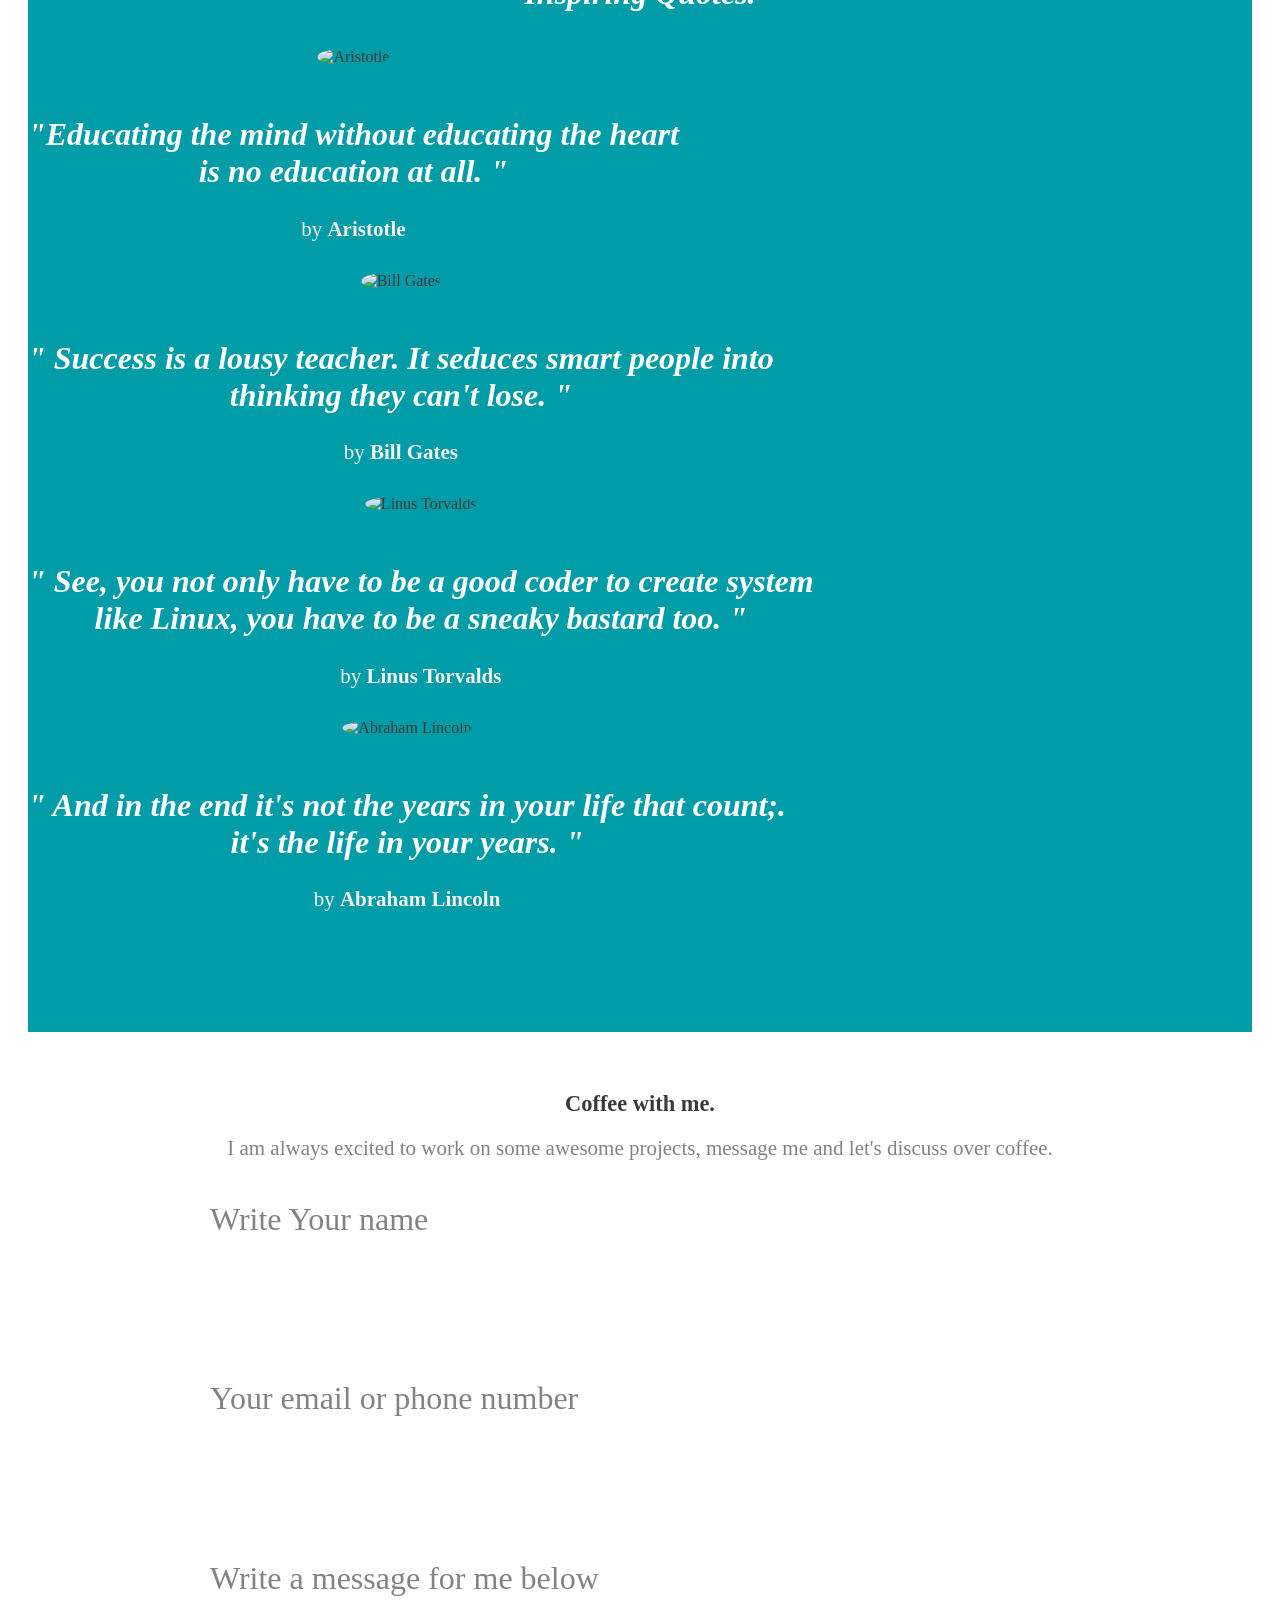
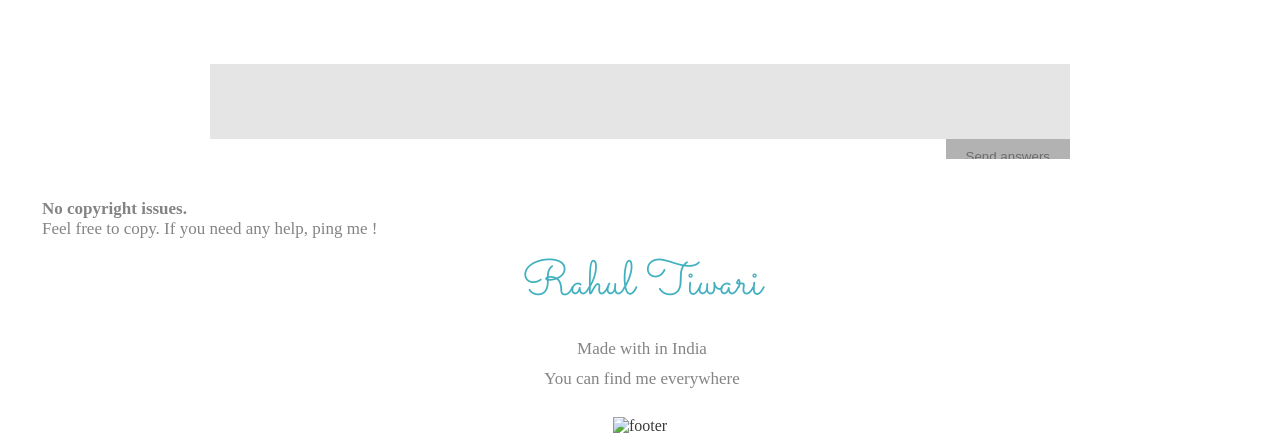
==== commit 1c8cd79f: "responsiveness fix" ====
--- a/index.html
+++ b/index.html
@@ -97,18 +97,48 @@
   <script src="js/jquery.min.js"></script>
   <script>
     function onScroll() {
-      if ($(this).scrollTop() == 0) {
-        $("header").removeClass("nav-up").addClass("nav-down")
-        $("header").addClass("reachedTop")
+      var scrollTop = $(this).scrollTop();
+      console.log('Scroll position:', scrollTop);
+
+      if (scrollTop <= 10) {
+        $("header").removeClass("nav-up").addClass("nav-down");
+        $("header").addClass("reachedTop");
+        console.log('Header should be visible');
       } else {
-        $("header").removeClass("nav-down").addClass("nav-up")
-        $("header").removeClass("reachedTop")
+        $("header").removeClass("nav-down").addClass("nav-up");
+        $("header").removeClass("reachedTop");
+        console.log('Header should be hidden');
       }
     }
+
+    // Initialize on page load
+    $(document).ready(function () {
+      onScroll();
+
+      // Hamburger menu functionality
+      $('#hamburger-menu').click(function () {
+        $(this).toggleClass('active');
+        $('#main-menu').toggleClass('active');
+      });
+
+      // Close menu when clicking on a menu item
+      $('#main-menu a').click(function () {
+        $('#hamburger-menu').removeClass('active');
+        $('#main-menu').removeClass('active');
+      });
+
+      // Close menu when clicking outside
+      $(document).click(function (event) {
+        if (!$(event.target).closest('#hamburger-menu, #main-menu').length) {
+          $('#hamburger-menu').removeClass('active');
+          $('#main-menu').removeClass('active');
+        }
+      });
+    });
   </script>
 </head>
 
-<body onscroll="onScroll()">
+<body onscroll="onScroll()" ontouchmove="onScroll()">
   <!-- Google Tag Manager (noscript) -->
   <noscript><iframe src="https://www.googletagmanager.com/ns.html?id=GTM-TBHXG7D" height="0" width="0"
       style="display:none;visibility:hidden"></iframe></noscript>
@@ -117,10 +147,18 @@
     <div class="wrapper" id="wrapper">
       <div class="row">
         <div class="small-12 large-12 columns alignCenter">
-          <ul class="menu">
+          <!-- Hamburger Menu Button -->
+          <div class="hamburger-menu" id="hamburger-menu">
+            <span></span>
+            <span></span>
+            <span></span>
+          </div>
+
+          <ul class="menu" id="main-menu">
             <li><a href="/">Home</a></li>
             <li><a href="#me">about</a></li>
             <li><a href="#myskills">skills</a></li>
+            <li><a href="#experience">experience</a></li>
             <li><a href="./family-tree.html">Family Tree</a></li>
             <li><a target="_blank" href="./travel.html">Gallary</a></li>
             <li><a href="#coffeewithme">coffee with me</a></li>
@@ -282,6 +320,81 @@
     </div>
   </section>
 
+  <hr class="num">
+  <section class="experience" id="experience">
+    <div class="row alignCenter">
+      <h2 class="cmnstl">Professional Experience.</h2>
+      <div class="experience-timeline">
+        <div class="experience-item">
+          <div class="experience-content">
+            <div class="experience-header">
+              <h3 class="job-title">Software Development Engineer 4</h3>
+              <span class="job-type">Full-time</span>
+            </div>
+            <h4 class="company-name">IQVIA</h4>
+            <p class="job-location">📍 New Delhi</p>
+            <ul class="job-responsibilities">
+              <li>Leading complex software development initiatives and engineering solutions</li>
+              <li>Architecting scalable systems and managing high-impact projects</li>
+              <li>Driving technical excellence and innovation in software development</li>
+              <li>Mentoring junior developers and contributing to organizational growth</li>
+            </ul>
+          </div>
+        </div>
+
+        <div class="experience-item">
+          <div class="experience-content">
+            <div class="experience-header">
+              <h3 class="job-title">Senior Software Engineer</h3>
+              <span class="job-type">Full-time</span>
+            </div>
+            <h4 class="company-name">FIRMINIQ</h4>
+            <p class="job-location">📍 Chandigarh Area, India</p>
+            <ul class="job-responsibilities">
+              <li>Developed and maintained enterprise-level software solutions</li>
+              <li>Led technical architecture decisions and code quality initiatives</li>
+              <li>Collaborated with cross-functional teams on complex projects</li>
+              <li>Implemented best practices for software development and deployment</li>
+            </ul>
+          </div>
+        </div>
+
+        <div class="experience-item">
+          <div class="experience-content">
+            <div class="experience-header">
+              <h3 class="job-title">Mean Stack Developer</h3>
+              <span class="job-type">Full-time</span>
+            </div>
+            <h4 class="company-name">RV Technologies Softwares Pvt. Ltd</h4>
+            <p class="job-location">📍 Mohali, Punjab</p>
+            <ul class="job-responsibilities">
+              <li>Built full-stack applications using MongoDB, Express.js, Angular, and Node.js</li>
+              <li>Developed RESTful APIs and integrated frontend-backend systems</li>
+              <li>Implemented responsive user interfaces and optimized application performance</li>
+              <li>Collaborated with design teams to deliver user-centric solutions</li>
+            </ul>
+          </div>
+        </div>
+
+        <div class="experience-item">
+          <div class="experience-content">
+            <div class="experience-header">
+              <h3 class="job-title">Associate Software Trainee</h3>
+              <span class="job-type">Full-time · On-site</span>
+            </div>
+            <h4 class="company-name">smartData Enterprises Inc.</h4>
+            <p class="job-location">📍 Nagpur Area, India</p>
+            <ul class="job-responsibilities">
+              <li>Learned software development fundamentals and best practices</li>
+              <li>Contributed to development projects under senior developer guidance</li>
+              <li>Participated in code reviews and quality assurance processes</li>
+              <li>Gained hands-on experience with various technologies and frameworks</li>
+            </ul>
+          </div>
+        </div>
+      </div>
+    </div>
+  </section>
 
   <hr class="num">
   <section class="utilities" id="utilities">
--- a/css/style.css
+++ b/css/style.css
@@ -0,0 +1,1458 @@
+body {
+  font-family: "ProximaNova";
+  color: #3a3a3a;
+}
+
+.my-link {
+  color: white;
+  border-bottom-color: red !important;
+}
+
+a:hover {
+  color: #2ecff9;
+}
+
+iframe {
+  width: -webkit-fill-available;
+}
+
+img {
+  aspect-ratio: attr(width) / attr(height);
+}
+
+button.agebtn {
+  margin-top: 5px;
+  height: auto;
+}
+
+.card {
+  padding-top: 5px;
+  box-shadow: 0 4px 8px 0 rgba(0, 0, 0, 0.2);
+  transition: 0.3s;
+  background-color: #3f3f3f;
+  width: 33%;
+  padding: 20px;
+  margin-left: 10px;
+}
+
+.img-cert {
+  max-width: 150px;
+  max-height: 150px;
+  width: 100px;
+  height: 100px;
+}
+
+.comspacegap {
+  /* padding-top: 35px; */
+}
+
+.comspace {
+  padding-top: 35px;
+  color: white;
+  display: flex;
+}
+
+.card60 {
+  box-shadow: 0 4px 8px 0 rgba(0, 0, 0, 0.2);
+  transition: 0.3s;
+  width: 60%;
+  padding: 20px;
+  margin-left: 10px;
+  background: url(../img/weature.jpg) no-repeat;
+  background-size: cover;
+}
+
+.card:hover {
+  box-shadow: 0 8px 16px 0 rgba(0, 0, 0, 0.2);
+}
+
+.main-weature {
+  display: grid;
+  grid-template-columns: 1fr 1fr 1fr;
+}
+
+img.instagrmimg {
+  width: 40px;
+  height: 40px;
+}
+
+header {
+  position: fixed;
+  top: 0;
+  left: 0;
+  right: 0;
+  z-index: 1000;
+  width: 100%;
+}
+
+.header {
+  padding-top: 2em;
+}
+
+li.instagrm {
+  width: 48px;
+  height: 48px;
+  padding-top: 13px;
+}
+
+.center {
+  display: flex;
+  justify-content: center;
+  align-items: center;
+}
+
+.color-change {
+  top: 30vh;
+  right: -50px;
+  padding: 5px 5px 0;
+  background-color: rgba(250, 250, 252, 1);
+  position: fixed;
+  z-index: 99999999999999999999999999999999;
+  border-radius: 0 0 2px 0;
+  -webkit-transition: 0.3s ease-in-out;
+  transition: 0.3s ease-in-out;
+}
+
+a {
+  text-decoration: none;
+  color: #8c8c8e;
+}
+
+.red {
+  background-color: #f44336;
+}
+
+.orange {
+  background-color: #ffc107;
+}
+
+.green {
+  background-color: #4caf50;
+}
+
+.blue {
+  background-color: #64b5f6;
+}
+
+.swapColor {
+  height: 40px;
+  width: 40px;
+  display: block;
+  margin-bottom: 5px;
+  border-radius: 1px;
+  filter: brightness(100%);
+  -webkit-transition: 0.3s ease-in-out;
+  transition: 0.3s ease-in-out;
+}
+
+.open-changer {
+  cursor: pointer;
+  position: absolute;
+  background-color: #3c84f7;
+  height: 40px;
+  width: 40px;
+  top: 0;
+  left: -40px;
+  color: rgba(32, 32, 42, 1);
+  display: flex;
+  justify-content: center;
+}
+
+.active-changer {
+  right: 0;
+}
+
+.open-changer i {
+  align-self: center;
+  animation: rotate 2s infinite linear;
+  -webkit-animation: spin 4s linear infinite;
+  -moz-animation: spin 4s linear infinite;
+  animation: spin 4s linear infinite;
+}
+
+@-moz-keyframes spin {
+  100% {
+    -moz-transform: rotate(360deg);
+  }
+}
+
+@-webkit-keyframes spin {
+  100% {
+    -webkit-transform: rotate(360deg);
+  }
+}
+
+@keyframes spin {
+  100% {
+    -webkit-transform: rotate(360deg);
+    transform: rotate(360deg);
+  }
+}
+
+h1 {
+  font-family: "ProximaNova";
+  color: #3a3a3a;
+  font-size: 3.5em;
+}
+
+h2 {
+  font-family: "ProximaNova";
+  color: #3a3a3a;
+  font-size: 1.4em;
+}
+
+h3 {
+  font-family: "ProximaNova";
+  color: #3a3a3a;
+  font-size: 0.8em;
+  text-align: center;
+}
+
+h4 {
+  font-family: "ProximaNova";
+  font-size: 1.2em;
+  color: white;
+  text-align: center;
+}
+
+p {
+  font-family: "ProximaNova";
+  font-size: 30px;
+  color: #3a3a3a;
+  font-size: 1.3em;
+  text-align: justify;
+}
+
+.js div#preloader {
+  position: fixed;
+  left: 0;
+  top: 0;
+  z-index: 9999;
+  overflow: visible;
+  width: 40px;
+  height: 40px;
+  left: 50%;
+  top: 50%;
+  margin-top: -25px;
+  margin-left: -25px;
+}
+
+#preload_wrapper {
+  background-color: white;
+  width: 100%;
+  height: 100%;
+  z-index: 9999;
+  position: fixed;
+}
+
+@-moz-keyframes preloader {
+  0% {
+    -moz-transform: rotate(0deg);
+    transform: rotate(0deg);
+  }
+
+  50% {
+    -moz-transform: rotate(360deg);
+    transform: rotate(360deg);
+  }
+
+  100% {
+    -moz-transform: rotate(0deg);
+    transform: rotate(0deg);
+  }
+}
+
+@-webkit-keyframes preloader {
+  0% {
+    -webkit-transform: rotate(0deg);
+    transform: rotate(0deg);
+  }
+
+  50% {
+    -webkit-transform: rotate(360deg);
+    transform: rotate(360deg);
+  }
+
+  100% {
+    -webkit-transform: rotate(0deg);
+    transform: rotate(0deg);
+  }
+}
+
+@keyframes preloader {
+  0% {
+    -moz-transform: rotate(0deg);
+    -ms-transform: rotate(0deg);
+    -webkit-transform: rotate(0deg);
+    transform: rotate(0deg);
+  }
+
+  50% {
+    -moz-transform: rotate(360deg);
+    -ms-transform: rotate(360deg);
+    -webkit-transform: rotate(360deg);
+    transform: rotate(360deg);
+  }
+
+  100% {
+    -moz-transform: rotate(0deg);
+    -ms-transform: rotate(0deg);
+    -webkit-transform: rotate(0deg);
+    transform: rotate(0deg);
+  }
+}
+
+/* ////////////////////////// Preloader ////////////////////// */
+.wrapper {
+  width: 100%;
+  background-color: transparent;
+  height: 80px;
+  position: fixed;
+  top: 0px;
+  z-index: 999;
+  border-right: 20px solid white;
+  border-left: 20px solid white;
+  transition: all 0.2s ease-in-out;
+}
+
+header.nav-up .wrapper {
+  top: -80px;
+}
+
+header.nav-down.reachedTop .wrapper {
+  top: 20px;
+}
+
+a.logo {
+  text-transform: uppercase;
+  margin-top: 25px;
+  display: inline-block;
+  font-weight: 600;
+  font-size: 30px;
+  color: #3a3a3a;
+}
+
+a.logo span {
+  color: #fff;
+}
+
+/* Hamburger Menu */
+.hamburger-menu {
+  display: none;
+  flex-direction: column;
+  cursor: pointer;
+  padding: 10px;
+  position: absolute;
+  left: 20px;
+  top: 50%;
+  transform: translateY(-50%);
+  z-index: 1001;
+  padding-top: 20%;
+}
+
+.hamburger-menu span {
+  width: 25px;
+  height: 3px;
+  background: #000;
+  margin: 3px 0;
+  transition: 0.3s;
+  border-radius: 2px;
+}
+
+.hamburger-menu.active span:nth-child(1) {
+  transform: rotate(-45deg) translate(-5px, 6px);
+}
+
+.hamburger-menu.active span:nth-child(2) {
+  opacity: 0;
+}
+
+.hamburger-menu.active span:nth-child(3) {
+  transform: rotate(45deg) translate(-5px, -6px);
+}
+
+ul.menu {
+  margin-top: 27px;
+  transition: all 0.3s ease;
+}
+
+ul.menu li {
+  list-style: none;
+  display: inline-block;
+  margin-left: 50px;
+}
+
+ul.menu li a {
+  text-transform: uppercase;
+  font-family: "ProximaNova";
+  font-size: 14px;
+  letter-spacing: 2px;
+  color: #000;
+  font-weight: bold;
+}
+
+ul.menu li a:hover {
+  border-bottom: 1px solid #fff;
+  padding-bottom: 6px;
+}
+
+@keyframes slideleft {
+  from {
+    background-position: 0%;
+  }
+
+  to {
+    background-position: 90000%;
+  }
+}
+
+@-webkit-keyframes slideleft {
+  from {
+    background-position: 0%;
+  }
+
+  to {
+    background-position: 90000%;
+  }
+}
+
+section.intro {
+  background: url(../img/mainphoto.webp) repeat-x top center;
+  background-size: contain;
+  background-repeat: repeat;
+  /*animation:slideleft 20000s infinite linear;-webkit-animation:slideleft 20000s infinite linear;width:100%;*/
+  background-color: #41b0bf;
+  padding-bottom: 70px;
+  position: relative;
+  border-right: 20px solid #fff;
+  border-left: 20px solid #fff;
+  border-top: 20px solid #fff;
+  padding-top: 80px;
+}
+
+section.intro h1 {
+  margin-top: 0px;
+  line-height: 1.2;
+  font-family: "ProximaNovaT";
+  color: #3a3a3a;
+  font-size: 65px;
+}
+
+section.intro span.design {
+  font-family: "ProximaNovaT";
+}
+
+section.intro span {
+  font-family: "ProximaNova";
+}
+
+a.btn {
+  border: 1px solid #fff;
+  text-transform: uppercase;
+  color: #fff;
+  padding: 15px 25px;
+  border-radius: 30px;
+  font-size: 14px;
+  letter-spacing: 1px;
+  margin-top: 14px;
+  display: inline-block !important;
+  line-height: 1.4;
+  -webkit-transition: all 0.2s ease;
+  -moz-transition: all 0.2s ease;
+  transition: all 0.2s ease;
+}
+
+a.btn:hover {
+  background-color: #fff;
+  color: #009ca8;
+}
+
+a.btn.project {
+  background: transparent;
+  border: 1px solid #fff;
+  color: #fff;
+}
+
+a.btn.project:hover {
+  background-color: #fff;
+  color: #fe5f55;
+}
+
+section.about {
+  padding: 0px;
+  border-right: 20px solid white;
+  border-left: 20px solid white;
+}
+
+section.about h1 {
+  color: #3a3a3a;
+  font-family: "ProximaNovaT";
+  font-size: 65px;
+  margin-top: 50px;
+}
+
+section.about a.pronounce span {
+  color: #ababab;
+  cursor: help;
+  border-bottom: 1px dotted rgb(216, 216, 216);
+  letter-spacing: 1px;
+}
+
+section.about a.pronounce {
+  border-bottom: none;
+}
+
+section.about a.pronounce:hover {
+  border-bottom: none;
+}
+
+section.about p {
+  color: #838383;
+  margin: 0 auto;
+  margin-bottom: 30px;
+  font-size: 21px;
+}
+
+section.about p a {
+  color: #838383;
+  border-bottom: 1px solid #e7e7e7;
+  padding-bottom: 1px;
+}
+
+section.about p a:hover {
+  border-bottom: 1px solid #009ca8;
+}
+
+section.about img {
+  display: block;
+  margin: auto;
+  border-radius: 50%;
+}
+
+section.about h2 {
+  font-family: "ProximaNova";
+  color: #676767;
+  font-size: 17px;
+  line-height: 2.2em;
+}
+
+ul.tools,
+ul.lang,
+ul.hobbies {
+  margin: 0;
+}
+
+ul.lang {
+  margin-top: 12px;
+}
+
+ul.tools li,
+ul.hobbies li {
+  list-style: none;
+  display: inline-block;
+  background-size: 500px;
+  margin-left: 17px;
+}
+
+ul.lang li {
+  list-style: none;
+  display: inline-block;
+}
+
+section.projects h1 {
+  color: #fff;
+  font-family: "ProximaNovaT";
+  font-size: 50px;
+  margin-top: 20px;
+}
+
+section.projects p {
+  color: #fff;
+  margin: 0 auto;
+  font-size: 15px;
+  margin-left: 4px;
+}
+
+section.sayhello {
+  background: #fff;
+  position: relative;
+  text-align: center;
+  padding-top: 30px;
+  padding-bottom: 0px;
+  border-right: 20px solid white;
+  border-left: 20px solid white;
+}
+
+section.sayhello h1 {
+  color: #000;
+  font-family: "ProximaNovaT";
+  font-size: 65px;
+}
+
+section.sayhello p {
+  color: #848484;
+  margin: 0 auto;
+  font-size: 17px;
+  margin-left: 4px;
+}
+
+a.email:hover {
+  border-bottom: 1px solid #000;
+  color: #000;
+}
+
+a.email {
+  float: right;
+  font-size: 22px;
+  text-align: right;
+  margin-top: 52px;
+  font-family: "ProximaNovaT";
+  border-bottom: 1px solid #717070;
+  padding-bottom: 5px;
+  color: #000;
+}
+
+a.email:visited {
+  color: #000;
+}
+
+.agecalculator {
+  align-items: center;
+  display: flex;
+  justify-content: center;
+  width: 100%;
+  height: 40px;
+}
+
+section.utilities {
+  display: flex;
+  flex-direction: row;
+  background: white;
+  border-left: 20px solid white;
+  border-right: 20px solid white;
+  border-bottom: 20px solid white;
+  border-top: 20px solid white;
+}
+
+section.quotes {
+  /*background:#ffc548;*/
+  background: #009ca8;
+  border-left: 20px solid white;
+  border-right: 20px solid white;
+  border-bottom: 20px solid white;
+  border-top: 20px solid white;
+}
+
+section.quotes h1 {
+  color: #fff;
+  font-family: "ProximaNovaT";
+  font-size: 55px;
+  margin-top: 40px;
+}
+
+section.quotes h2 {
+  color: #fff;
+  font-family: serif;
+  font-style: italic;
+  font-size: 32px;
+  margin-top: 40px;
+}
+
+section.quotes p {
+  text-align: center;
+  color: #f2f2f2;
+  margin: 0 auto;
+  margin-top: 20px;
+  margin-bottom: 20px;
+  font-size: 21px;
+}
+
+.quotes_img {
+  width: 150px !important;
+  margin-top: 10px !important;
+  margin-bottom: 10px !important;
+  border-radius: 50%;
+  border-style: none;
+  border: 0px solid !important;
+}
+
+section.coffeewithme {
+  /*background:#ffc548;*/
+  background: #fff;
+  border-left: 20px solid white;
+  border-right: 20px solid white;
+  border-bottom: 20px solid white;
+  border-top: 20px solid white;
+}
+
+section.coffeewithme h1 {
+  color: #3a3a3a;
+  font-family: "ProximaNovaT";
+  font-size: 55px;
+  margin-top: 0px;
+}
+
+section.coffeewithme p {
+  text-align: center;
+  color: #838383;
+  margin: 0 auto;
+  margin-top: 10px;
+  margin-bottom: 40px;
+  font-size: 21px;
+}
+
+section.myskills {
+  /*background:#ffc548;*/
+  background: #fff;
+  border-left: 20px solid white;
+  border-right: 20px solid white;
+  border-bottom: 20px solid white;
+  border-top: 20px solid white;
+}
+
+section.experience {
+  background: #fff;
+  border-left: 20px solid white;
+  border-right: 20px solid white;
+  border-bottom: 20px solid white;
+  border-top: 20px solid white;
+}
+
+.experience-timeline {
+  max-width: 900px;
+  margin: 0 auto;
+  padding: 20px 0;
+  position: relative;
+}
+
+.experience-timeline::before {
+  content: "";
+  position: absolute;
+  left: 50%;
+  top: 0;
+  bottom: 0;
+  width: 2px;
+  background: linear-gradient(to bottom, #009ca8, #41b0bf);
+  transform: translateX(-50%);
+}
+
+.experience-item {
+  margin-bottom: 40px;
+  position: relative;
+}
+
+.experience-item:nth-child(even) .experience-content {
+  margin-left: auto;
+  margin-right: 0;
+  text-align: right;
+}
+
+.experience-item:nth-child(odd) .experience-content {
+  margin-left: 0;
+  margin-right: auto;
+  text-align: left;
+}
+
+.experience-content {
+  background: linear-gradient(135deg, #f8f9fa 0%, #ffffff 100%);
+  border-radius: 12px;
+  padding: 25px;
+  box-shadow: 0 8px 25px rgba(0, 0, 0, 0.1);
+  border: 1px solid #e9ecef;
+  max-width: 400px;
+  position: relative;
+  transition: transform 0.3s ease, box-shadow 0.3s ease;
+}
+
+.experience-content:hover {
+  transform: translateY(-5px);
+  box-shadow: 0 12px 35px rgba(0, 0, 0, 0.15);
+}
+
+.experience-content::before {
+  content: "";
+  position: absolute;
+  top: 30px;
+  width: 0;
+  height: 0;
+  border-style: solid;
+}
+
+.experience-item:nth-child(odd) .experience-content::before {
+  right: -10px;
+  border-width: 10px 0 10px 10px;
+  border-color: transparent transparent transparent #f8f9fa;
+}
+
+.experience-item:nth-child(even) .experience-content::before {
+  left: -10px;
+  border-width: 10px 10px 10px 0;
+  border-color: transparent #f8f9fa transparent transparent;
+}
+
+.experience-header {
+  display: flex;
+  justify-content: space-between;
+  align-items: flex-start;
+  margin-bottom: 10px;
+  flex-wrap: wrap;
+}
+
+.job-title {
+  font-family: "ProximaNova";
+  color: #3a3a3a;
+  font-size: 1.4em;
+  margin: 0;
+  font-weight: bold;
+  line-height: 1.3;
+}
+
+.job-type {
+  font-family: "ProximaNova";
+  color: #009ca8;
+  font-size: 0.85em;
+  font-weight: 600;
+  background: rgba(0, 156, 168, 0.1);
+  padding: 4px 10px;
+  border-radius: 20px;
+  white-space: nowrap;
+  margin-top: 5px;
+}
+
+.company-name {
+  font-family: "ProximaNova";
+  color: #676767;
+  font-size: 1.1em;
+  margin: 5px 0 8px 0;
+  font-weight: 600;
+}
+
+.job-location {
+  font-family: "ProximaNova";
+  color: #838383;
+  font-size: 0.9em;
+  margin: 0 0 15px 0;
+  display: flex;
+  align-items: center;
+}
+
+.job-responsibilities {
+  margin: 0;
+  padding-left: 0;
+  list-style: none;
+}
+
+.job-responsibilities li {
+  font-family: "ProximaNova";
+  color: #676767;
+  font-size: 0.95em;
+  line-height: 1.6;
+  margin-bottom: 8px;
+  position: relative;
+  padding-left: 20px;
+}
+
+.job-responsibilities li::before {
+  content: "✓";
+  position: absolute;
+  left: 0;
+  color: #009ca8;
+  font-weight: bold;
+}
+
+@media only screen and (max-width: 768px) {
+  .experience-timeline::before {
+    left: 20px;
+  }
+
+  .experience-item:nth-child(even) .experience-content,
+  .experience-item:nth-child(odd) .experience-content {
+    margin-left: 60px;
+    margin-right: 20px;
+    text-align: left;
+    max-width: none;
+  }
+
+  .experience-content::before {
+    left: -10px !important;
+    right: auto !important;
+    border-width: 10px 10px 10px 0 !important;
+    border-color: transparent #f8f9fa transparent transparent !important;
+  }
+
+  .experience-header {
+    flex-direction: column;
+    align-items: flex-start;
+  }
+
+  .job-type {
+    align-self: flex-start;
+    margin-top: 8px;
+  }
+}
+
+section.myskills h1 {
+  color: #3a3a3a;
+  font-family: "ProximaNovaT";
+  font-size: 55px;
+  margin-top: 0px;
+}
+
+section.myskills p {
+  text-align: center;
+  color: #838383;
+  margin: 0 auto;
+  margin-top: 40px;
+  margin-bottom: -30px;
+  font-size: 25px;
+  position: absolute;
+  z-index: 1000;
+  width: 100%;
+  left: 0;
+}
+
+.downloadCV {
+  min-height: 172px;
+  padding-bottom: 20px;
+  padding-top: 20px;
+  cursor: pointer;
+}
+
+section.projects {
+  background: #303030;
+  border: 20px solid white;
+}
+
+section.projects h2.name {
+  font-size: 30px;
+  text-align: center;
+  font-family: "ProximaNovaT";
+  color: #fff;
+}
+
+section.projects p.desc {
+  font-size: 17px;
+  text-align: center;
+}
+
+section.sayhello ul.icons {
+  margin: 0;
+  padding: 0;
+  float: right;
+  line-height: 0;
+}
+
+section.sayhello ul.icons li {
+  display: inline-block;
+  -webkit-transition: all 0.35s ease;
+  -moz-transition: all 0.35s ease;
+  transition: all 0.35s ease;
+  margin: 30px 0px 20px 0px;
+  margin-left: 20px;
+}
+
+section.sayhello .icon span.SocailLink {
+  display: block;
+  font-size: 12px;
+  text-shadow: none;
+  color: #333;
+  -webkit-transition: all 0.2s ease;
+  -moz-transition: all 0.2s ease;
+  transition: all 0.2s ease;
+  letter-spacing: 3px;
+  text-align: center;
+}
+
+section.sayhello .icon.dribbble,
+section.sayhello .icon.behance,
+section.sayhello .icon.behance,
+section.sayhello .icon.twitter,
+section.sayhello .icon.facebook {
+  -webkit-transition: all 0.35s ease;
+  -moz-transition: all 0.35s ease;
+  transition: all 0.35s ease;
+}
+
+section.sayhello .icon.dribbble {
+  color: #848484;
+  font-size: 30px;
+}
+
+section.sayhello .icon.dribbble:hover {
+  color: #f66699;
+}
+
+section.sayhello .icon.behance {
+  color: #848484;
+  font-size: 30px;
+}
+
+section.sayhello .icon.behance:hover {
+  color: #339cd5;
+}
+
+section.sayhello .icon.twitter {
+  color: #848484;
+  font-size: 30px;
+}
+
+section.sayhello .icon.twitter:hover {
+  color: #3ab6e8;
+}
+
+section.sayhello .icon.facebook {
+  color: #848484;
+  font-size: 29px;
+}
+
+section.sayhello .icon.facebook:hover {
+  color: #3b5998;
+}
+
+section.sayhello p.credits,
+section.sayhello p.made {
+  font-size: 12px;
+  text-align: right;
+}
+
+.numbers-inner-wrapper {
+  max-width: 1150px;
+  margin: 0px auto;
+  margin-top: 20px;
+}
+
+.numbers-inner-wrapper > div {
+  display: inline-block;
+  width: 24.5%;
+  text-align: center;
+}
+
+.numbers-wrapper h4 {
+  /*font-family:"Roboto Slab","PT Serif","PT Sans","Times New Roman",sans-serif;*/
+  font-size: 2.5rem;
+  color: #009ca8;
+}
+
+.numbers-wrapper span {
+  font-size: 1.2rem;
+  -webkit-text-stroke: 0.2px #627175;
+}
+
+hr.num {
+  margin-top: 25px;
+  margin-bottom: 15px;
+}
+
+hr {
+  width: 1110px;
+  margin: 90px auto 0px auto;
+  border: 1px solid #eff5f7;
+}
+
+.project_img {
+  width: 50% !important;
+  margin-top: 10px !important;
+  border-radius: 4px;
+  border-style: none;
+  border: 0px solid !important;
+  border-color: #c0c0c0;
+}
+
+
+
+@media only screen and (max-width: 64em) {
+  .hamburger-menu {
+    display: flex;
+  }
+
+  ul.menu {
+    position: fixed;
+    top: 80px;
+    left: -100%;
+    width: 100%;
+    height: calc(100vh - 80px);
+    background: rgba(255, 255, 255, 0.95);
+    display: flex;
+    flex-direction: column;
+    justify-content: flex-start;
+    align-items: center;
+    padding-top: 50px;
+    margin-top: 0;
+    backdrop-filter: blur(10px);
+    transition: left 0.3s ease;
+    z-index: 999;
+  }
+
+  ul.menu.active {
+    left: 0;
+  }
+
+  ul.menu li {
+    margin: 15px 0;
+    width: 100%;
+    text-align: center;
+  }
+
+  ul.menu li a {
+    font-size: 18px !important;
+    padding: 10px 20px;
+    display: block;
+    color: #333;
+    text-decoration: none;
+    transition: color 0.3s ease;
+  }
+
+  ul.menu li a:hover {
+    color: #009ca8 !important;
+    border-bottom: none !important;
+  }
+}
+
+@media only screen and (max-width: 320px) {
+  section.intro h1 {
+    font-size: 38px !important;
+  }
+}
+
+@media only screen and (max-width: 64em) {
+  .opl,
+  .cssda {
+    display: none;
+  }
+
+  section.intro,
+  .wrapper,
+  section.about,
+  section.projects,
+  section.sayhello {
+    border: none;
+  }
+
+  #scene {
+    display: none;
+  }
+
+  header.nav-down.reachedTop .wrapper {
+    top: 0 !important;
+  }
+
+  /* Ensure header is always visible on mobile */
+  .wrapper {
+    position: fixed !important;
+    top: 0 !important;
+    z-index: 1000 !important;
+  }
+
+  section.about h1 {
+    font-size: 50px;
+    text-align: center;
+  }
+
+  section.about p {
+    padding: 15px;
+    margin-bottom: -5px;
+  }
+
+  section.intro h1 {
+    margin-top: 21px;
+    font-size: 50px;
+  }
+
+  section.projects h1 {
+    font-size: 50px;
+    text-align: center;
+  }
+
+  section.projects p {
+    text-align: center;
+  }
+
+  .cbp-fwslider ul li > a img {
+    width: 100% !important;
+  }
+
+  .cbp-fwslider nav span {
+    width: 30px !important;
+  }
+
+  .cbp-fwslider nav span.cbp-fwnext {
+    right: 20px !important;
+  }
+
+  .cbp-fwslider nav span.cbp-fwprev {
+    left: 20px !important;
+  }
+
+  section.sayhello h1 {
+    font-size: 50px;
+    text-align: center;
+  }
+
+  section.sayhello p {
+    text-align: center;
+  }
+
+  section.sayhello {
+    text-align: center;
+  }
+
+  a.email,
+  section.sayhello ul.icons {
+    float: none;
+  }
+
+  a.email {
+    margin-top: 22px;
+    display: inline-block;
+  }
+
+  section.sayhello ul.icons li:first-child {
+    margin-left: 0;
+  }
+}
+
+/* Rotating Text */
+.cd-words-wrapper {
+  display: inline-block;
+  position: relative;
+  text-align: left;
+}
+
+.cd-words-wrapper b {
+  display: inline-block;
+  position: absolute;
+  white-space: nowrap;
+  left: 0;
+  top: 0;
+}
+
+.cd-words-wrapper b.is-visible {
+  position: relative;
+}
+
+.no-js .cd-words-wrapper b {
+  opacity: 0;
+}
+
+.no-js .cd-words-wrapper b.is-visible {
+  opacity: 1;
+}
+
+.cd-headline.clip span {
+  display: inline-block;
+}
+
+.cd-headline.clip .cd-words-wrapper {
+  overflow: hidden;
+  vertical-align: middle;
+}
+
+ul.splide__pagination {
+  display: none;
+}
+
+.cd-headline.clip .cd-words-wrapper::after {
+  /* line */
+  content: "";
+  position: absolute;
+  top: 0;
+  right: 0;
+  width: 2px;
+  height: 100%;
+  background-color: #aebcb9;
+}
+
+.cd-headline.clip b {
+  opacity: 0;
+}
+
+.cd-headline.clip b.is-visible {
+  opacity: 1;
+}
+@media only screen and (max-width: 768px) {
+  .skills {
+    margin: 0;
+    text-align: center;
+    display: block !important;
+  }
+  .certification {
+    display: block !important;
+    margin: 0;
+    text-align: center;
+  }
+}
+.certification {
+  display: flex;
+  flex-direction: row;
+  align-items: center;
+  justify-content: center;
+}
+
+.skills {
+  text-align: center;
+  display: flex;
+  align-items: center;
+  justify-content: center;
+}
+
+.pentagon {
+  width: 300px;
+  height: 300px;
+  margin: auto;
+  padding: 3px 3px 28px 3px;
+  display: inline-block;
+}
+
+.logo {
+  margin-top: 75px !important;
+  margin-bottom: 20px !important;
+  width: 85%;
+}
+
+.iama {
+  color: #f2f2f2;
+  font-size: 40px;
+  vertical-align: middle;
+}
+
+.cd-words-wrapper {
+  color: #f2f2f2;
+  font-size: 40px;
+}
+
+section.numbers-wrapper {
+  margin-top: 0px;
+  margin-bottom: 80px;
+}
+
+.madewithlove {
+  text-align: center;
+  padding-top: 20px;
+}
+
+.alignCenter {
+  text-align: center;
+  position: relative;
+}
+
+span.title {
+  font-family: "Sacramento", cursive !important;
+  text-transform: none;
+  font-weight: 400;
+  color: #fff;
+  font-size: 1.4em;
+}
+
+.fa-facebook-official {
+  font-size: 3em !important;
+  color: #3b5998;
+}
+
+.fa-youtube-play {
+  font-size: 3em !important;
+  color: red;
+}
+
+.fa-linkedin-square {
+  font-size: 3em !important;
+  color: #287bbc;
+}
+
+.fa-twitter-square {
+  font-size: 3em !important;
+  color: #1b95e0;
+}
+
+.fa-envelope-o {
+  font-size: 3em !important;
+  color: #d14836;
+}
+
+.pad10 {
+  padding: 10px;
+}
+
+.fa-heart {
+  color: red;
+  font-size: 15px;
+}
+
+.footTitle {
+  font-family: "Sacramento", cursive;
+  text-transform: none;
+  font-weight: 400;
+  color: #41b0bf !important;
+  font-size: 3em !important;
+}
+
+ul.tools {
+  text-align: center;
+}
+
+ul.tools li {
+  margin: 0px 2px;
+}
+
+ul.tools li i.fa {
+  font-size: 35px !important;
+}
+
+li.instagrm {
+  width: 38px;
+  height: 45px;
+  padding-top: 17px;
+}
+
+img.instagrmimg {
+  width: 35px;
+  height: 35px;
+}
+
+@media only screen and (max-width: 600px) {
+  h1.cd-headline.clip.is-full-width {
+    padding-top: 10px;
+  }
+
+  .large-4.small-12.medium-4.columns {
+    width: 100%;
+  }
+
+  [class*="column"] + [class*="column"]:last-child {
+    float: left;
+  }
+}
+
+.jx-svg-round-button {
+  display: none;
+}
+
+a[d="M19 19H5V5h7V3H5c-1.11 0-2 .9-2 2v14c0 1.1.89 2 2 2h14c1.1 0 2-.9 2-2v-7h-2v7zM14 3v2h3.59l-9.83 9.83 1.41 1.41L19 6.41V10h2V3h-7z"] {
+  display: none;
+}
+
+@media only screen and (min-device-width: 350px) and (max-device-width: 769px) {
+  section.utilities {
+    display: block;
+    border-left: 20px solid white;
+    border-right: 20px solid white;
+    border-bottom: 20px solid white;
+    border-top: 20px solid white;
+  }
+  .comspace {
+    color: white;
+    display: block;
+    padding: 5px;
+  }
+
+  .card {
+    width: auto;
+    margin-left: 0px;
+    margin-bottom: 5px;
+  }
+
+  .card60 {
+    width: auto;
+    margin-left: 0px;
+    margin-bottom: 5px;
+  }
+}
--- a/css/component.css
+++ b/css/component.css
@@ -0,0 +1,575 @@
+.cbp-fwslider {
+  position: relative;
+  margin: 0 0 10px;
+  overflow: hidden;
+  padding: 0px 0 45px;
+  margin-bottom: 55px;
+}
+
+.cbp-fwslider ul {
+  margin: 0;
+  padding: 0;
+  white-space: nowrap;
+  list-style-type: none;
+}
+
+.cbp-fwslider ul li {
+  -webkit-transform: translateZ(0);
+  -moz-transform: translateZ(0);
+  transform: translateZ(0);
+  float: left;
+  display: block;
+  margin: 0;
+  padding: 0;
+  text-align: center;
+}
+
+.cbp-fwslider ul li > a,
+.cbp-fwslider ul li > div {
+  display: block;
+  text-align: center;
+  outline: none;
+}
+
+.cbp-fwslider ul li > a.prjct_img {
+  pointer-events: none;
+  cursor: default;
+}
+
+.cbp-fwslider ul li > a img {
+  border: none;
+  display: block;
+  margin: 0 auto;
+  max-width: 75%;
+}
+
+.cbp-fwslider nav span {
+  position: absolute;
+  top: 40%;
+  width: 48px;
+  height: 28px;
+
+  color: #fff;
+  text-align: center;
+  margin-top: -50px;
+  line-height: 100px;
+  cursor: pointer;
+  opacity: 0.5;
+}
+
+.cbp-fwslider nav span:hover {
+  opacity: 1;
+}
+
+.cbp-fwslider nav span.cbp-fwnext {
+  right: 0px;
+  background: url(../img/right.svg) no-repeat;
+}
+
+.cbp-fwslider nav span.cbp-fwprev {
+  left: 0px;
+  background: url(../img/left.svg) no-repeat;
+}
+
+.cbp-fwdots {
+  position: absolute;
+  bottom: 0px;
+  white-space: nowrap;
+  text-align: center;
+  width: 100%;
+}
+
+.cbp-fwdots span {
+  display: inline-block;
+  width: 7px;
+  height: 7px;
+  background: #000;
+  margin: 6px;
+  border-radius: 50%;
+  cursor: pointer;
+}
+
+.cbp-fwdots span:hover {
+  background: #000;
+}
+
+.cbp-fwdots span.cbp-fwcurrent {
+  background: #ffffff;
+  box-shadow: 0 0 0 2px #fff;
+  -webkit-transition: box-shadow 0.2s ease-in-out;
+  -moz-transition: box-shadow 0.2s ease-in-out;
+  transition: box-shadow 0.2s ease-in-out;
+}
+
+/* CSS Styles for form Element */
+
+.simform {
+  position: relative;
+  margin: 0 auto;
+  min-height: 135.5px;
+  max-width: 860px;
+  width: 100%;
+  text-align: left;
+  font-size: 2.5em;
+  color: #838383;
+}
+
+.simform .submit {
+  display: none;
+}
+
+/* Question list style */
+.simform ol {
+  margin: 0;
+  font-size: 2rem;
+  padding: 0;
+  list-style: none;
+  position: relative;
+  -webkit-transition: height 0.4s;
+  transition: height 0.4s;
+}
+
+.simform ol:before {
+  content: "";
+  background-color: rgba(0, 0, 0, 0.1);
+  position: absolute;
+  left: 0;
+  bottom: 0;
+  width: 100%;
+  height: 2.35em;
+}
+
+.questions li {
+  z-index: 100;
+  position: relative;
+  visibility: hidden;
+  height: 0;
+  -webkit-transition: visibility 0s 0.4s, height 0s 0.4s;
+  transition: visibility 0s 0.4s, height 0s 0.4s;
+}
+
+.questions li.current,
+.no-js .questions li {
+  visibility: visible;
+  height: auto;
+  -webkit-transition: none;
+  transition: none;
+}
+
+/* Labels */
+.questions li > span {
+  display: block;
+  overflow: hidden;
+}
+
+.questions li > span label {
+  display: block;
+  -webkit-transition: -webkit-transform 0.4s;
+  transition: transform 0.4s;
+  -webkit-transform: translateY(-100%);
+  transform: translateY(-100%);
+}
+
+.questions li.current > span label,
+.no-js .questions li > span label {
+  -webkit-transition: none;
+  transition: none;
+  -webkit-transform: translateY(0);
+  transform: translateY(0);
+}
+
+.show-next .questions li.current > span label {
+  -webkit-animation: moveUpFromDown 0.4s both;
+  animation: moveUpFromDown 0.4s both;
+}
+
+@-webkit-keyframes moveUpFromDown {
+  from {
+    -webkit-transform: translateY(100%);
+  }
+  to {
+    -webkit-transform: translateY(0);
+  }
+}
+
+@keyframes moveUpFromDown {
+  from {
+    -webkit-transform: translateY(100%);
+    transform: translateY(100%);
+  }
+  to {
+    -webkit-transform: translateY(0);
+    transform: translateY(0);
+  }
+}
+
+/* Input field */
+.questions input {
+  display: block;
+  margin: 0.3em 0 0 0;
+  padding: 0.5em 1em 0.5em 0.7em;
+  width: calc(100% - 2em);
+  border: none;
+  background: transparent;
+  color: rgba(0, 0, 0, 0.8);
+  font-size: 1em;
+  line-height: 1;
+  opacity: 0;
+  -webkit-transition: opacity 0.3s;
+  transition: opacity 0.3s;
+}
+
+.questions .current input,
+.no-js .questions input {
+  opacity: 1;
+}
+
+.questions input:focus,
+.simform button:focus {
+  outline: none;
+}
+
+/* Next question button */
+.next {
+  position: absolute;
+  right: 0;
+  top: 1.3em; /* padding-bottom of form plus progress bar height */
+  display: block;
+  padding: 0;
+  width: 2em;
+  height: 2em;
+  border: none;
+  background: none;
+  color: rgba(0, 0, 0, 0.4);
+  text-align: center;
+  opacity: 0;
+  z-index: 100;
+  cursor: pointer;
+  -webkit-transition: -webkit-transform 0.3s, opacity 0.3s;
+  transition: transform 0.3s, opacity 0.3s;
+  -webkit-transform: translateX(-20%);
+  transform: translateX(-20%);
+  pointer-events: none;
+  -webkit-tap-highlight-color: rgba(0, 0, 0, 0);
+}
+
+.next:hover {
+  color: #000;
+  background: none;
+}
+
+.next::after {
+  position: absolute;
+  top: 0;
+  left: 0;
+  width: 100%;
+  height: 100%;
+  font-size: 2rem;
+  text-transform: none;
+  font-weight: normal;
+  font-style: normal;
+  font-variant: normal;
+  line-height: 2;
+  speak: none;
+  -webkit-font-smoothing: antialiased;
+  -moz-osx-font-smoothing: grayscale;
+}
+
+.next.show {
+  opacity: 1;
+
+  font-size: 2.5rem;
+  -webkit-transform: translateX(0);
+  transform: translateX(0);
+  pointer-events: auto;
+}
+
+/* Progress bar */
+.simform .progress {
+  width: 0%;
+  height: 0.15em;
+  background: rgba(0, 0, 0, 0.3);
+  -webkit-transition: width 0.4s ease-in-out;
+  transition: width 0.4s ease-in-out;
+}
+
+.simform .progress::before {
+  position: absolute;
+  top: auto;
+  width: 100%;
+  height: inherit;
+  background: rgba(0, 0, 0, 0.05);
+  content: "";
+}
+
+/* Number indicator */
+.simform .number {
+  position: absolute;
+  right: 0;
+  overflow: hidden;
+  margin: 0.4em 0;
+  width: 3em;
+  font-weight: 700;
+  font-size: 0.4em;
+}
+
+.simform .number:after {
+  position: absolute;
+  left: 50%;
+  content: "/";
+  opacity: 0.4;
+  -webkit-transform: translateX(-50%);
+  transform: translateX(-50%);
+}
+
+.simform .number span {
+  float: right;
+  width: 40%;
+  text-align: center;
+}
+
+.simform .number .number-current {
+  float: left;
+}
+
+.simform .number-next {
+  position: absolute;
+  left: 0;
+}
+
+.simform.show-next .number-current {
+  -webkit-transition: -webkit-transform 0.4s;
+  transition: transform 0.4s;
+  -webkit-transform: translateY(-100%);
+  transform: translateY(-100%);
+}
+
+.simform.show-next .number-next {
+  -webkit-animation: moveUpFromDown 0.4s both;
+  animation: moveUpFromDown 0.4s both;
+}
+
+/* Error and final message */
+.simform .error-message,
+.simform .final-message {
+  position: absolute;
+  visibility: hidden;
+  opacity: 0;
+  -webkit-transition: opacity 0.4s;
+  transition: opacity 0.4s;
+}
+
+.simform .error-message {
+  padding: 0.4em 3.5em 0 0;
+  width: 100%;
+  color: rgba(0, 0, 0, 0.7);
+  font-style: italic;
+  font-size: 0.4em;
+}
+
+.final-message {
+  top: 50%;
+  left: 0;
+  padding: 0.5em;
+  width: 100%;
+  text-align: center;
+  -webkit-transform: translateY(-50%);
+  transform: translateY(-50%);
+}
+
+.error-message.show,
+.final-message.show {
+  visibility: visible;
+  opacity: 1;
+}
+
+.final-message.show {
+  -webkit-transition-delay: 0.5s;
+  transition-delay: 0.5s;
+}
+
+/* Final hiding of form / showing message */
+.simform-inner.hide {
+  visibility: hidden;
+  opacity: 0;
+  -webkit-transition: opacity 0.3s, visibility 0s 0.3s;
+  transition: opacity 0.3s, visibility 0s 0.3s;
+}
+
+/* No JS Fallback */
+.no-js .simform {
+  font-size: 1.75em;
+}
+
+.no-js .questions li {
+  padding: 0 0 2em;
+}
+
+.no-js .simform .submit {
+  display: block;
+  float: right;
+  padding: 10px 20px;
+  border: none;
+  background: rgba(0, 0, 0, 0.3);
+  color: rgba(0, 0, 0, 0.4);
+}
+
+.no-js .simform .controls {
+  display: none;
+}
+
+/* Remove IE clear cross */
+input[type="text"]::-ms-clear {
+  display: none;
+}
+
+/* Adjust form for smaller screens */
+@media screen and (max-width: 44.75em) {
+  .simform {
+    font-size: 1.8em;
+  }
+}
+
+@media screen and (max-width: 33.5625em) {
+  .simform {
+    font-size: 1.2em;
+  }
+}
+
+/*Responsive CSS*/
+
+@media only screen and (max-width: 64em) {
+  .speedEffect {
+    display: none;
+  }
+  .loadAnim {
+    display: none;
+  }
+  header {
+    /* display: none; */
+  }
+  .cd-headline img {
+    display: none;
+  }
+
+  section.intro {
+    padding-top: 0px;
+    padding-bottom: 30px;
+    background: #41b0bf;
+  }
+
+  img {
+    width: 100%;
+  }
+
+  hr {
+    display: none;
+  }
+
+  section.intro h1 {
+    margin-top: 0px;
+    font-size: 35px;
+  }
+  .iama,
+  .cd-words-wrapper {
+    font-size: 25px;
+  }
+
+  .logo {
+    margin-top: 20px !important;
+    width: 50%;
+  }
+
+  section.about h1 {
+    margin-top: 20px;
+    margin-bottom: 0px;
+    font-size: 40px;
+  }
+  section.about p {
+    font-size: 18px;
+    padding-left: 0px;
+    padding-right: 0px;
+  }
+
+  .numbers {
+    width: 100% !important;
+    margin-bottom: 20px;
+  }
+  section.numbers-wrapper {
+    margin-bottom: 30px;
+  }
+
+  .cbp-fwslider ul li > a img {
+    max-width: 50%;
+  }
+
+  section.projects h1 {
+    font-size: 40px;
+  }
+
+  section.projects h2.name {
+    margin-top: 0.5 rem;
+    font-size: 25px;
+  }
+  section.projects p.desc {
+    font-size: 10px;
+  }
+  .cbp-fwslider {
+    margin-bottom: 35px;
+  }
+  section.myskills h1 {
+    font-size: 40px;
+  }
+  section.myskills p {
+    margin-top: 0px;
+  }
+  section.quotes {
+    border: 0px;
+  }
+
+  section.quotes h1 {
+    font-size: 30px;
+    margin-top: 30px;
+  }
+
+  section.quotes h2 {
+    font-size: 12px;
+    margin-top: 20px;
+  }
+  section.quotes p {
+    margin: 0 auto;
+    margin-top: 10px;
+    margin-bottom: 10px;
+    font-size: 15px;
+  }
+
+  section.coffeewithme h1 {
+    font-size: 30px;
+    margin-top: 0px;
+  }
+  section.coffeewithme p {
+    margin-top: 10px;
+    margin-bottom: 20px;
+    font-size: 15px;
+  }
+  .simform {
+    min-height: 66.67px;
+  }
+  .simform ol {
+    font-size: 1rem;
+  }
+  .next.show {
+    font-size: 1.2rem;
+  }
+  section.sayhello {
+    padding-top: 10px;
+  }
+  section.sayhello p {
+    font-size: 15px;
+    margin-left: 4px;
+  }
+  .madewithlove {
+    padding-top: 10px;
+    padding-bottom: 10px;
+  }
+}
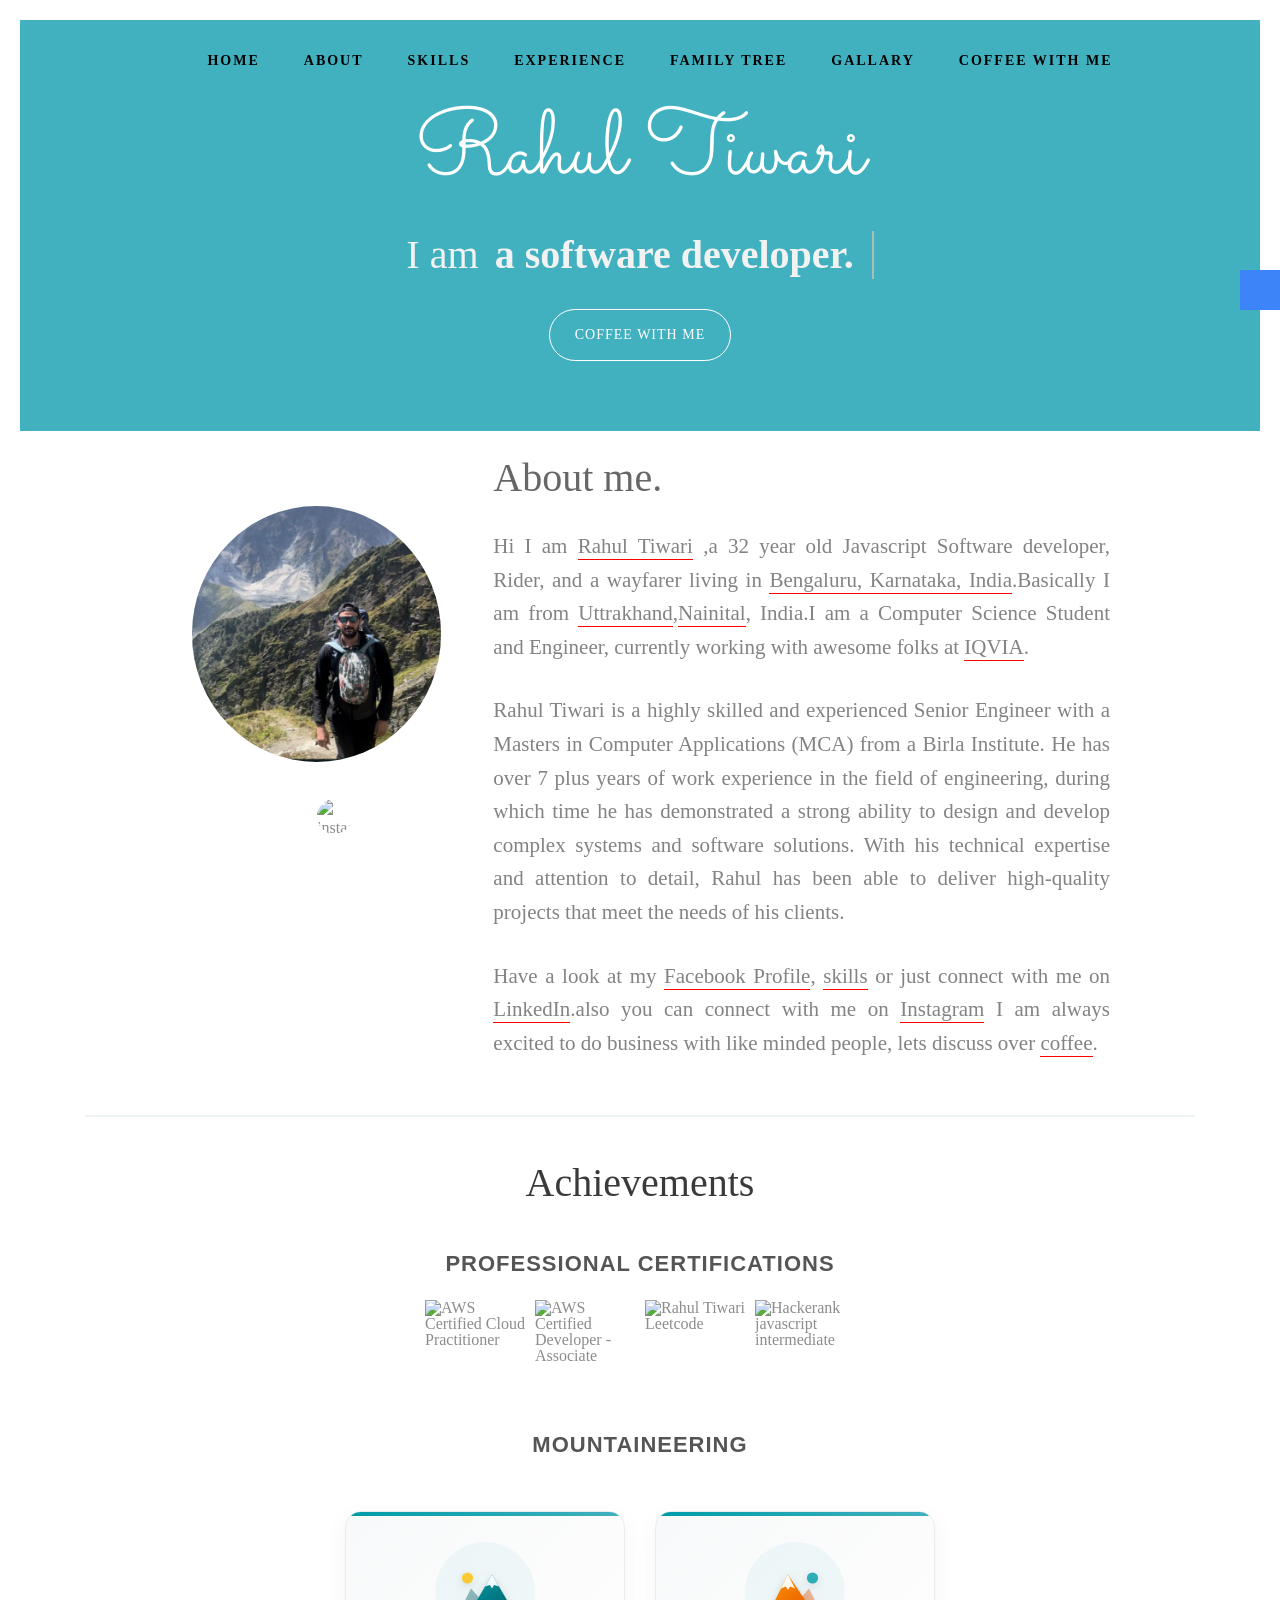
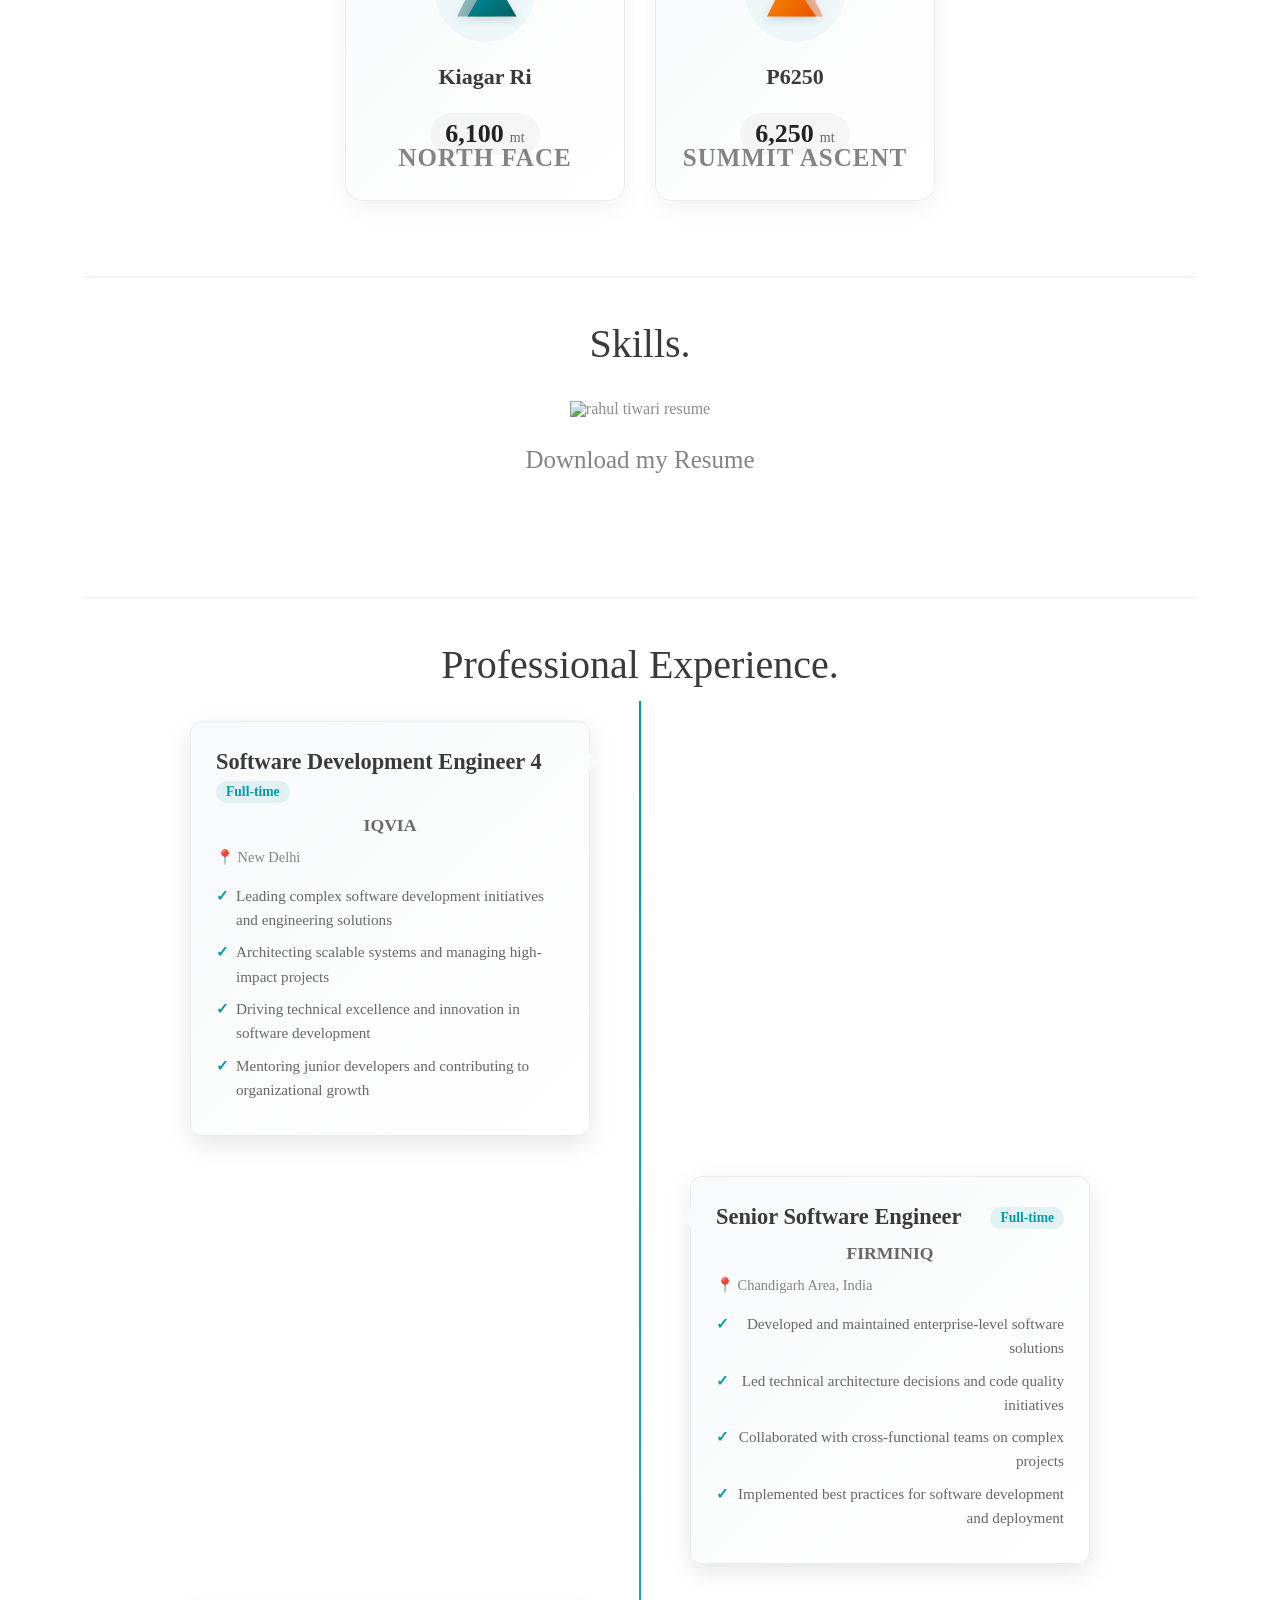
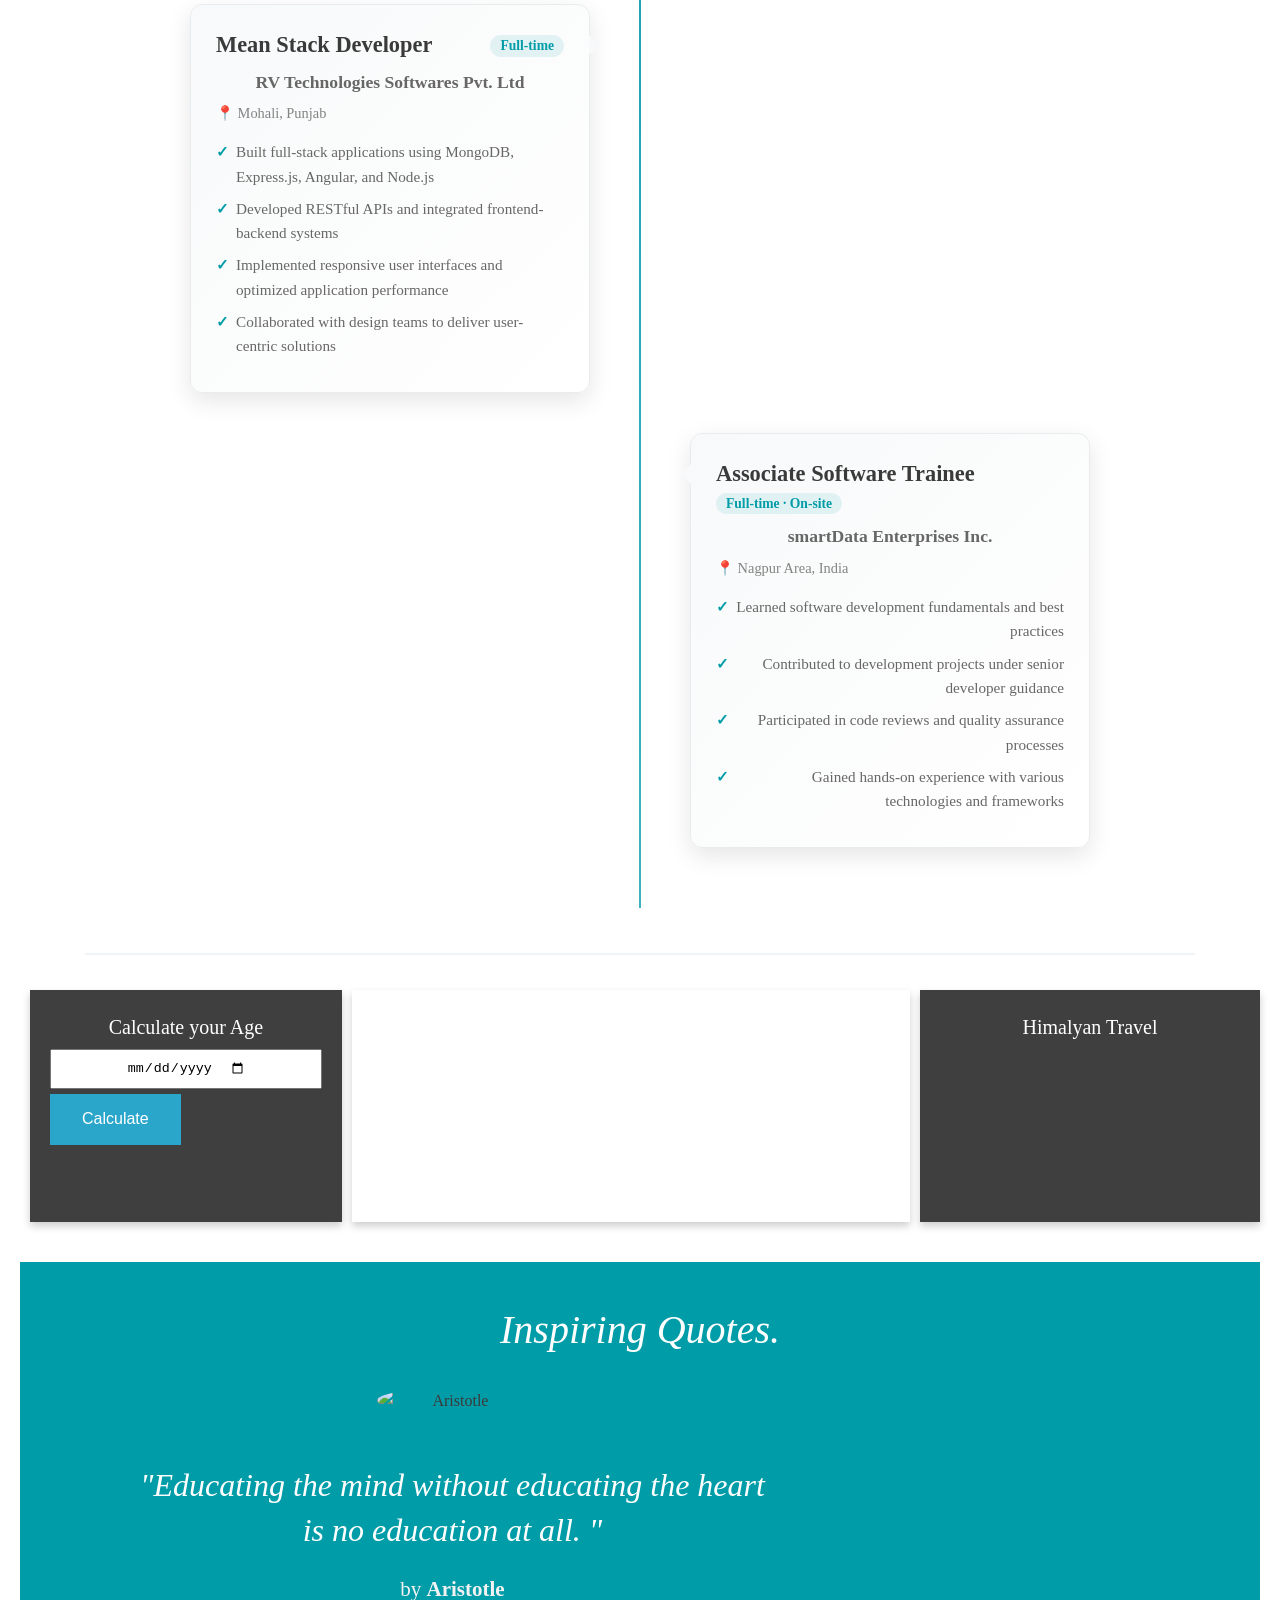
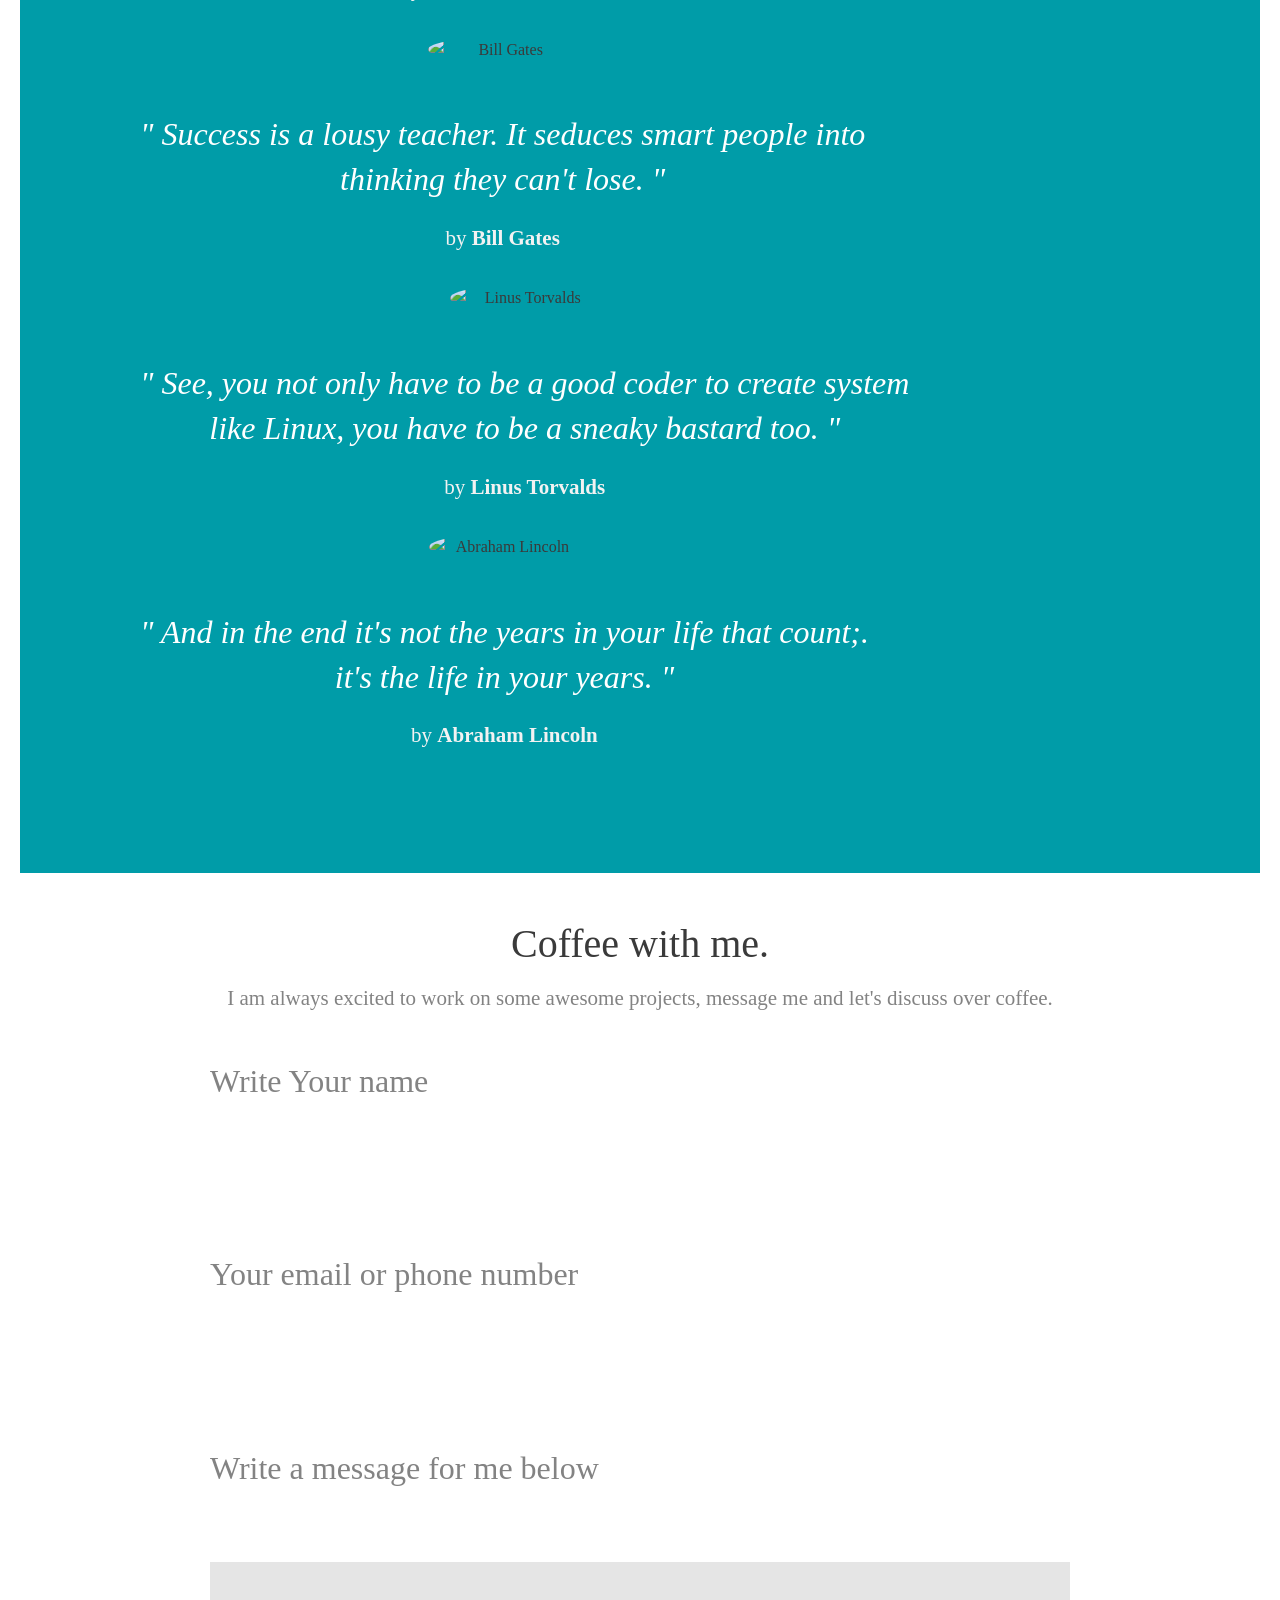
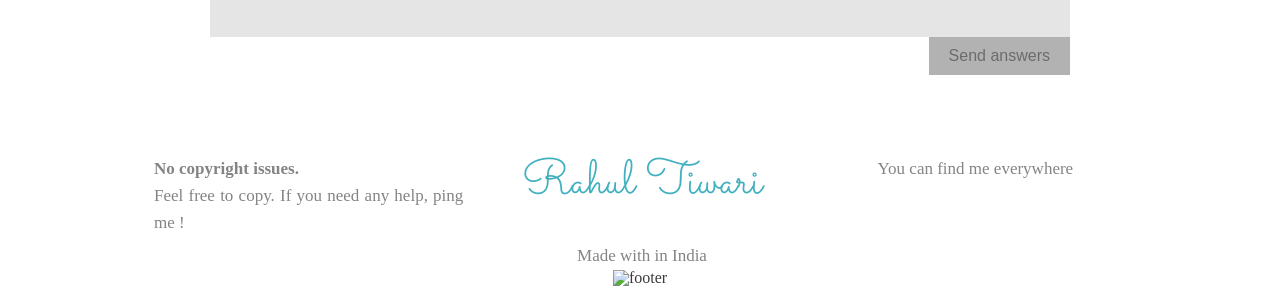
==== commit 847abc55: "latest" ====
--- a/index.html
+++ b/index.html
@@ -263,6 +263,10 @@
     <div class="row alignCenter">
       <h2 class="cmnstl">Achievements</h2>
     </div>
+    
+    <div class="row alignCenter">
+      <h3 class="achievement-subheading">Professional Certifications</h3>
+    </div>
     <div class="certification">
       <div>
         <a target="_blank" href="https://drive.google.com/file/d/1Szg2CPATWK-LByk-yYImCF3XN3xL1Ndo/view?usp=sharing">
@@ -282,6 +286,65 @@
       <div>
         <a style="padding-left: 10px;" target="_blank" href="https://www.hackerrank.com/certificates/65abc67da78b"><img
             class="img-cert" src="./img/cert.png" alt="Hackerank javascript intermediate"></a>
+      </div>
+    </div>
+
+    <div class="row alignCenter">
+      <h3 class="achievement-subheading">Mountaineering</h3>
+    </div>
+    <div class="mountaineering-achievements">
+      <div class="mountain-card">
+        <div class="mountain-icon-wrapper">
+          <svg viewBox="0 0 100 100" class="mountain-svg" xmlns="http://www.w3.org/2000/svg">
+            <defs>
+              <linearGradient id="mount-grad-1" x1="0%" y1="0%" x2="100%" y2="100%">
+                <stop offset="0%" stop-color="#009ca8" />
+                <stop offset="100%" stop-color="#005d64" />
+              </linearGradient>
+              <linearGradient id="snow-grad" x1="0%" y1="0%" x2="0%" y2="100%">
+                <stop offset="0%" stop-color="#ffffff" />
+                <stop offset="100%" stop-color="#e3f2fd" />
+              </linearGradient>
+            </defs>
+            <polygon points="30,45 65,85 10,85" fill="#005d64" opacity="0.4" />
+            <polygon points="60,25 25,85 95,85" fill="url(#mount-grad-1)" />
+            <polygon points="60,25 50,42 57,40 60,45 63,40 70,42" fill="url(#snow-grad)" />
+            <circle cx="25" cy="30" r="8" fill="#FFC107" opacity="0.8" />
+          </svg>
+        </div>
+        <h3 class="mountain-title">Kiagar Ri</h3>
+        <p class="mountain-route">North Face</p>
+        <div class="mountain-altitude">
+          <span class="alt-number">6,100</span> <span class="alt-unit">mt</span>
+        </div>
+        <p class="mountain-location"><i class="fa fa-map-marker"></i> Ladakh, India</p>
+      </div>
+
+      <div class="mountain-card">
+        <div class="mountain-icon-wrapper">
+          <svg viewBox="0 0 100 100" class="mountain-svg" xmlns="http://www.w3.org/2000/svg">
+            <defs>
+              <linearGradient id="mount-grad-2" x1="0%" y1="0%" x2="100%" y2="100%">
+                <stop offset="0%" stop-color="#FF9800" />
+                <stop offset="100%" stop-color="#E65100" />
+              </linearGradient>
+              <linearGradient id="snow-grad-2" x1="0%" y1="0%" x2="0%" y2="100%">
+                <stop offset="0%" stop-color="#ffffff" />
+                <stop offset="100%" stop-color="#fff3e0" />
+              </linearGradient>
+            </defs>
+            <polygon points="70,45 35,85 90,85" fill="#E65100" opacity="0.4" />
+            <polygon points="40,25 10,85 80,85" fill="url(#mount-grad-2)" />
+            <polygon points="40,25 30,45 37,42 40,47 43,42 50,45" fill="url(#snow-grad-2)" />
+            <circle cx="75" cy="30" r="8" fill="#009ca8" opacity="0.8" />
+          </svg>
+        </div>
+        <h3 class="mountain-title">P6250</h3>
+        <p class="mountain-route">Summit Ascent</p>
+        <div class="mountain-altitude">
+          <span class="alt-number">6,250</span> <span class="alt-unit">mt</span>
+        </div>
+        <p class="mountain-location"><i class="fa fa-map-marker"></i> Ladakh, India</p>
       </div>
     </div>
   </section>
--- a/css/style.css
+++ b/css/style.css
@@ -379,7 +379,7 @@
 ul.menu li {
   list-style: none;
   display: inline-block;
-  margin-left: 50px;
+  margin-left: 40px;
 }
 
 ul.menu li a {
@@ -1057,8 +1057,6 @@
   border: 0px solid !important;
   border-color: #c0c0c0;
 }
-
-
 
 @media only screen and (max-width: 64em) {
   .hamburger-menu {
@@ -1456,3 +1454,145 @@
     margin-bottom: 5px;
   }
 }
+
+/* Mountaineering Achievements */
+.mountaineering-achievements {
+  display: flex;
+  flex-direction: row;
+  align-items: stretch;
+  justify-content: center;
+  gap: 30px;
+  margin: 30px auto;
+  max-width: 900px;
+  flex-wrap: wrap;
+  padding: 0 15px;
+}
+
+.mountain-card {
+  background: linear-gradient(135deg, #f8f9fa 0%, #ffffff 100%);
+  border: 1px solid #e9ecef;
+  border-radius: 16px;
+  padding: 30px 20px;
+  width: 280px;
+  text-align: center;
+  box-shadow: 0 8px 25px rgba(0, 0, 0, 0.05);
+  transition: transform 0.3s cubic-bezier(0.165, 0.84, 0.44, 1), box-shadow 0.3s ease;
+  position: relative;
+  overflow: hidden;
+}
+
+.mountain-card::before {
+  content: "";
+  position: absolute;
+  top: 0;
+  left: 0;
+  width: 100%;
+  height: 4px;
+  background: linear-gradient(to right, #009ca8, #41b0bf);
+}
+
+.mountain-card:hover {
+  transform: translateY(-8px);
+  box-shadow: 0 15px 35px rgba(0, 156, 168, 0.15);
+}
+
+.mountain-icon-wrapper {
+  width: 100px;
+  height: 100px;
+  margin: 0 auto 20px auto;
+  display: flex;
+  align-items: center;
+  justify-content: center;
+  background: rgba(0, 156, 168, 0.05);
+  border-radius: 50%;
+  padding: 15px;
+  transition: background 0.3s ease;
+}
+
+.mountain-card:hover .mountain-icon-wrapper {
+  background: rgba(0, 156, 168, 0.1);
+}
+
+.mountain-svg {
+  width: 100%;
+  height: 100%;
+  filter: drop-shadow(0px 3px 5px rgba(0,0,0,0.15));
+}
+
+.mountain-title {
+  font-family: "ProximaNova";
+  font-size: 22px;
+  font-weight: bold;
+  color: #3a3a3a;
+  margin: 0 0 5px 0;
+}
+
+.mountain-route {
+  font-family: "ProximaNova";
+  font-size: 14px;
+  color: #009ca8;
+  font-weight: 600;
+  text-transform: uppercase;
+  letter-spacing: 1px;
+  margin: 0 0 15px 0;
+}
+
+.mountain-altitude {
+  margin: 15px 0;
+  padding: 8px 15px;
+  background: rgba(0, 0, 0, 0.03);
+  border-radius: 30px;
+  display: inline-block;
+}
+
+.alt-number {
+  font-family: "ProximaNova";
+  font-size: 26px;
+  font-weight: bold;
+  color: #222;
+}
+
+.alt-unit {
+  font-family: "ProximaNova";
+  font-size: 14px;
+  color: #666;
+  font-weight: 500;
+  margin-left: 2px;
+}
+
+.mountain-location {
+  font-family: "ProximaNova";
+  font-size: 15px;
+  color: #777;
+  margin: 10px 0 0 0;
+  display: flex;
+  align-items: center;
+  justify-content: center;
+  gap: 5px;
+}
+
+.mountain-location i {
+  color: #ff5722;
+}
+
+@media only screen and (max-width: 600px) {
+  .mountaineering-achievements {
+    flex-direction: column;
+    align-items: center;
+  }
+  .mountain-card {
+    width: 100%;
+    max-width: 320px;
+  }
+}
+
+.achievement-subheading {
+  font-family: "ProximaNova", "Helvetica Neue", Helvetica, Arial, sans-serif;
+  font-size: 22px;
+  font-weight: 600;
+  color: #555;
+  margin-top: 30px;
+  margin-bottom: 20px;
+  text-transform: uppercase;
+  letter-spacing: 1px;
+}
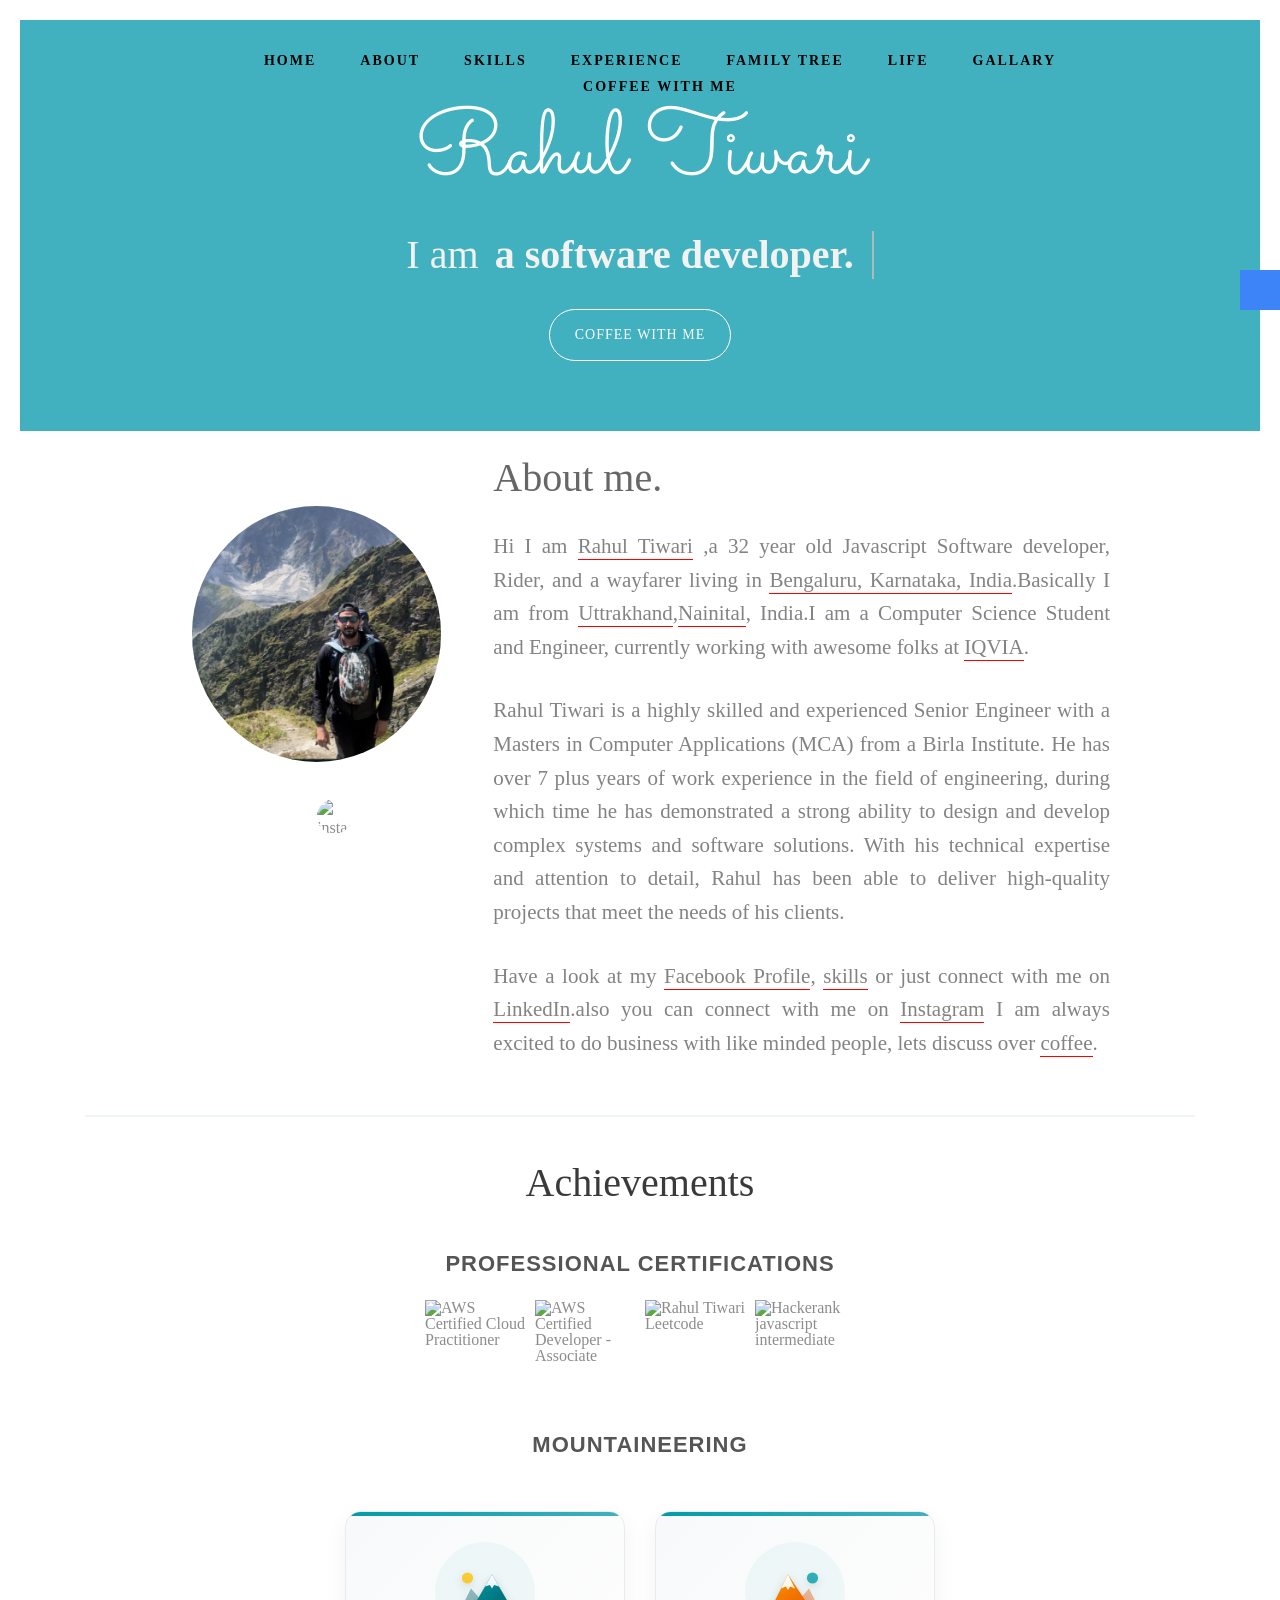
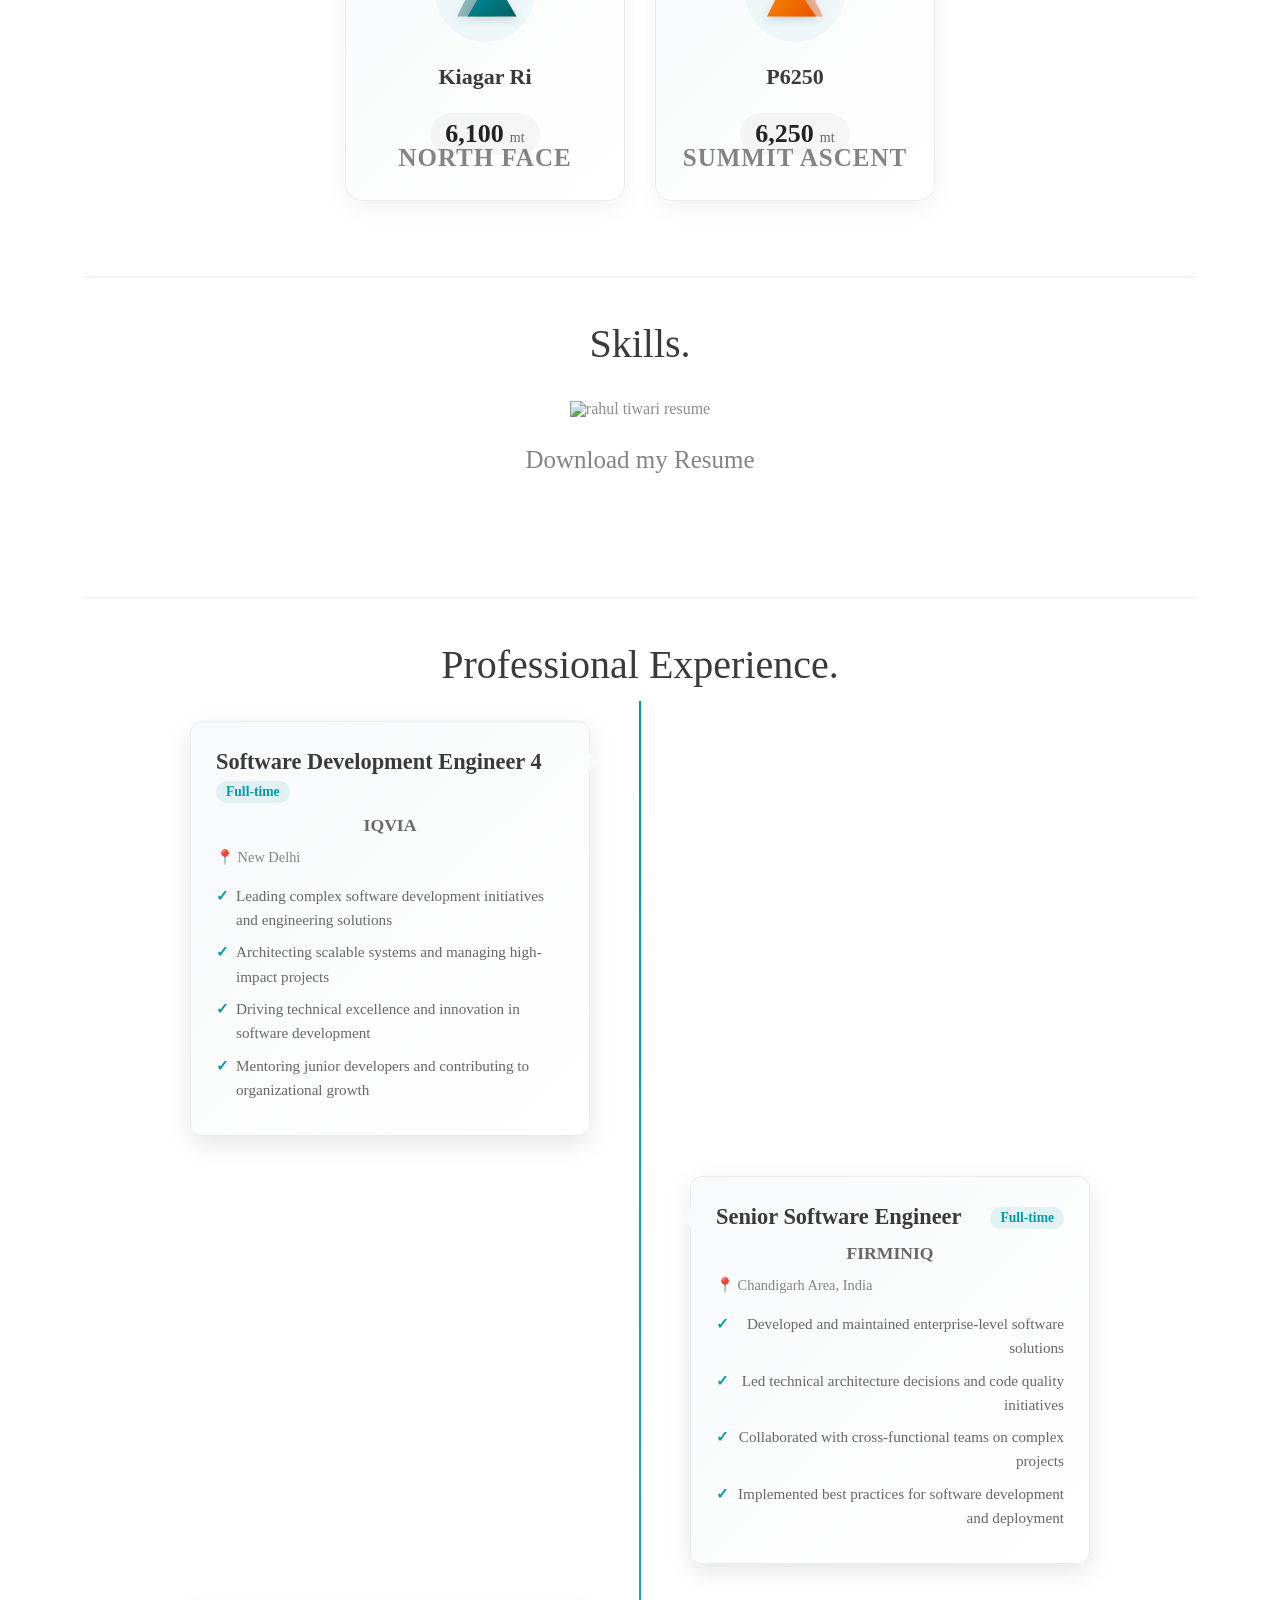
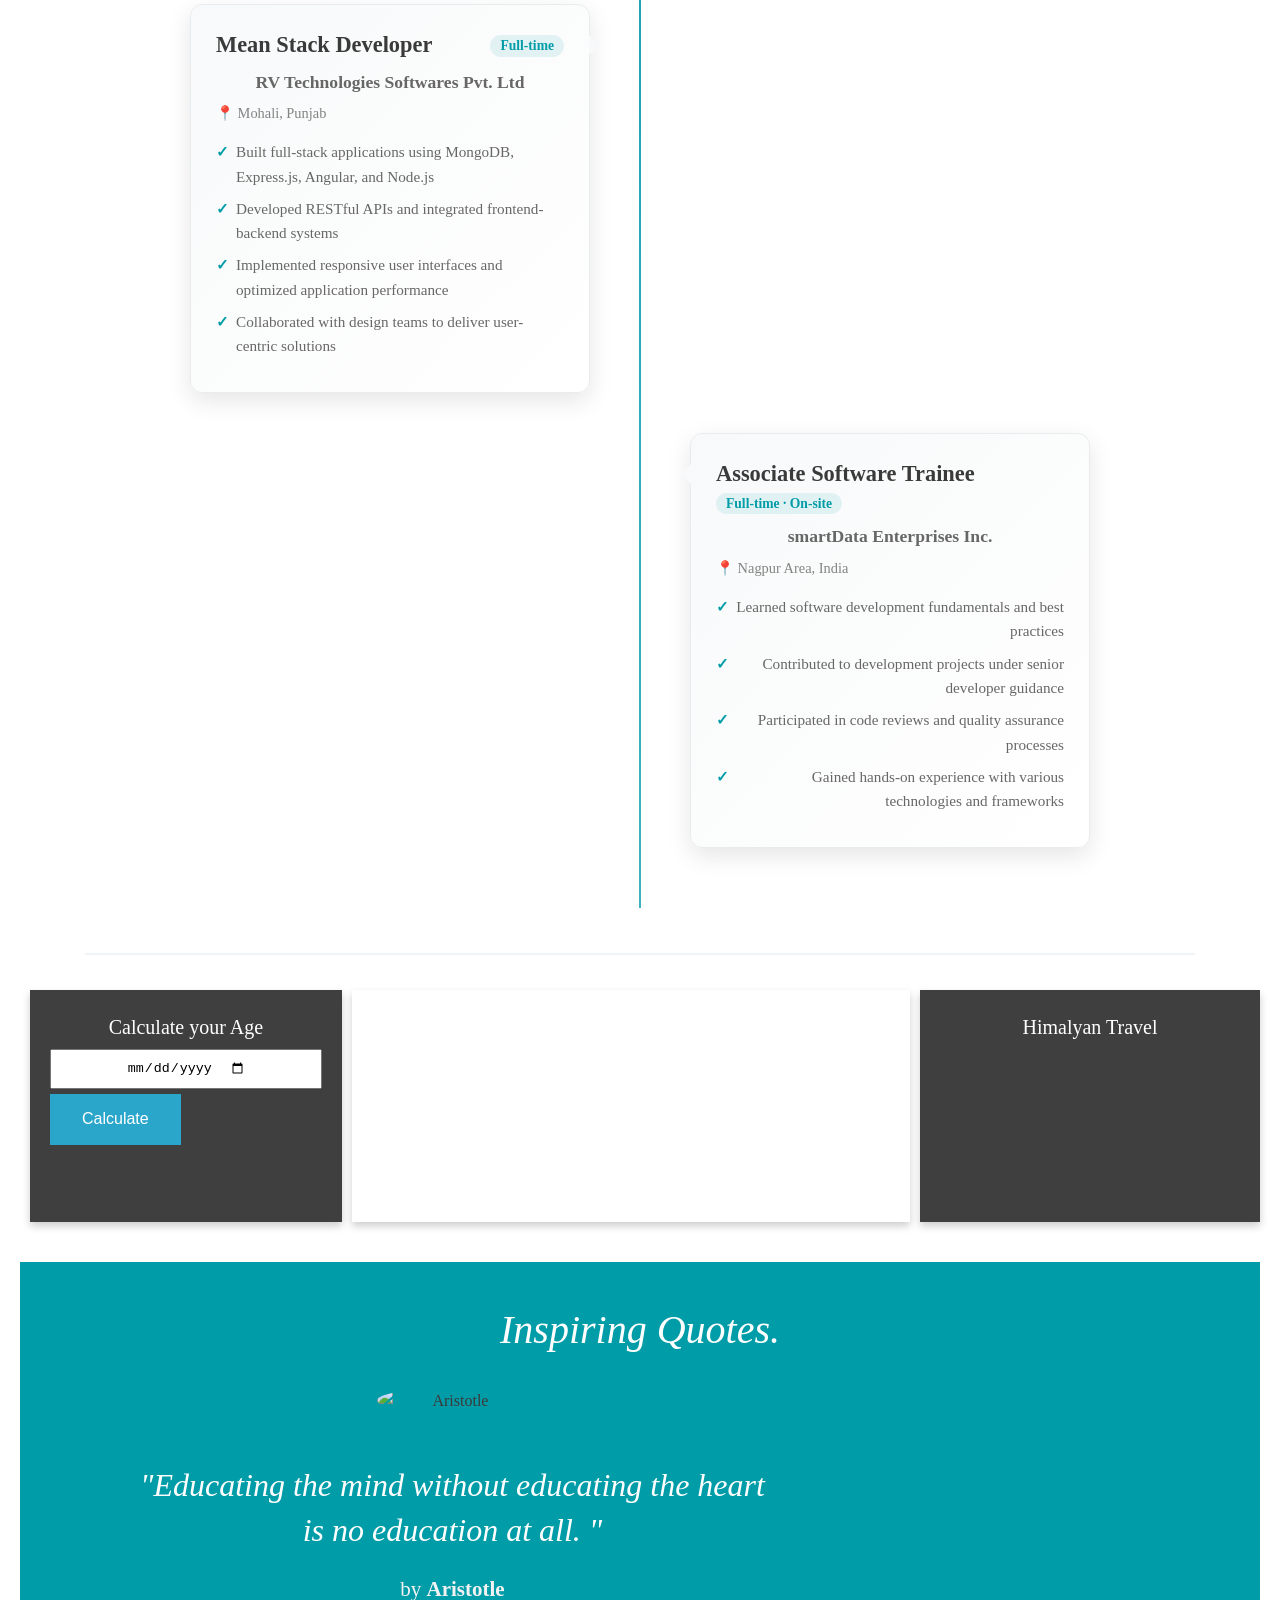
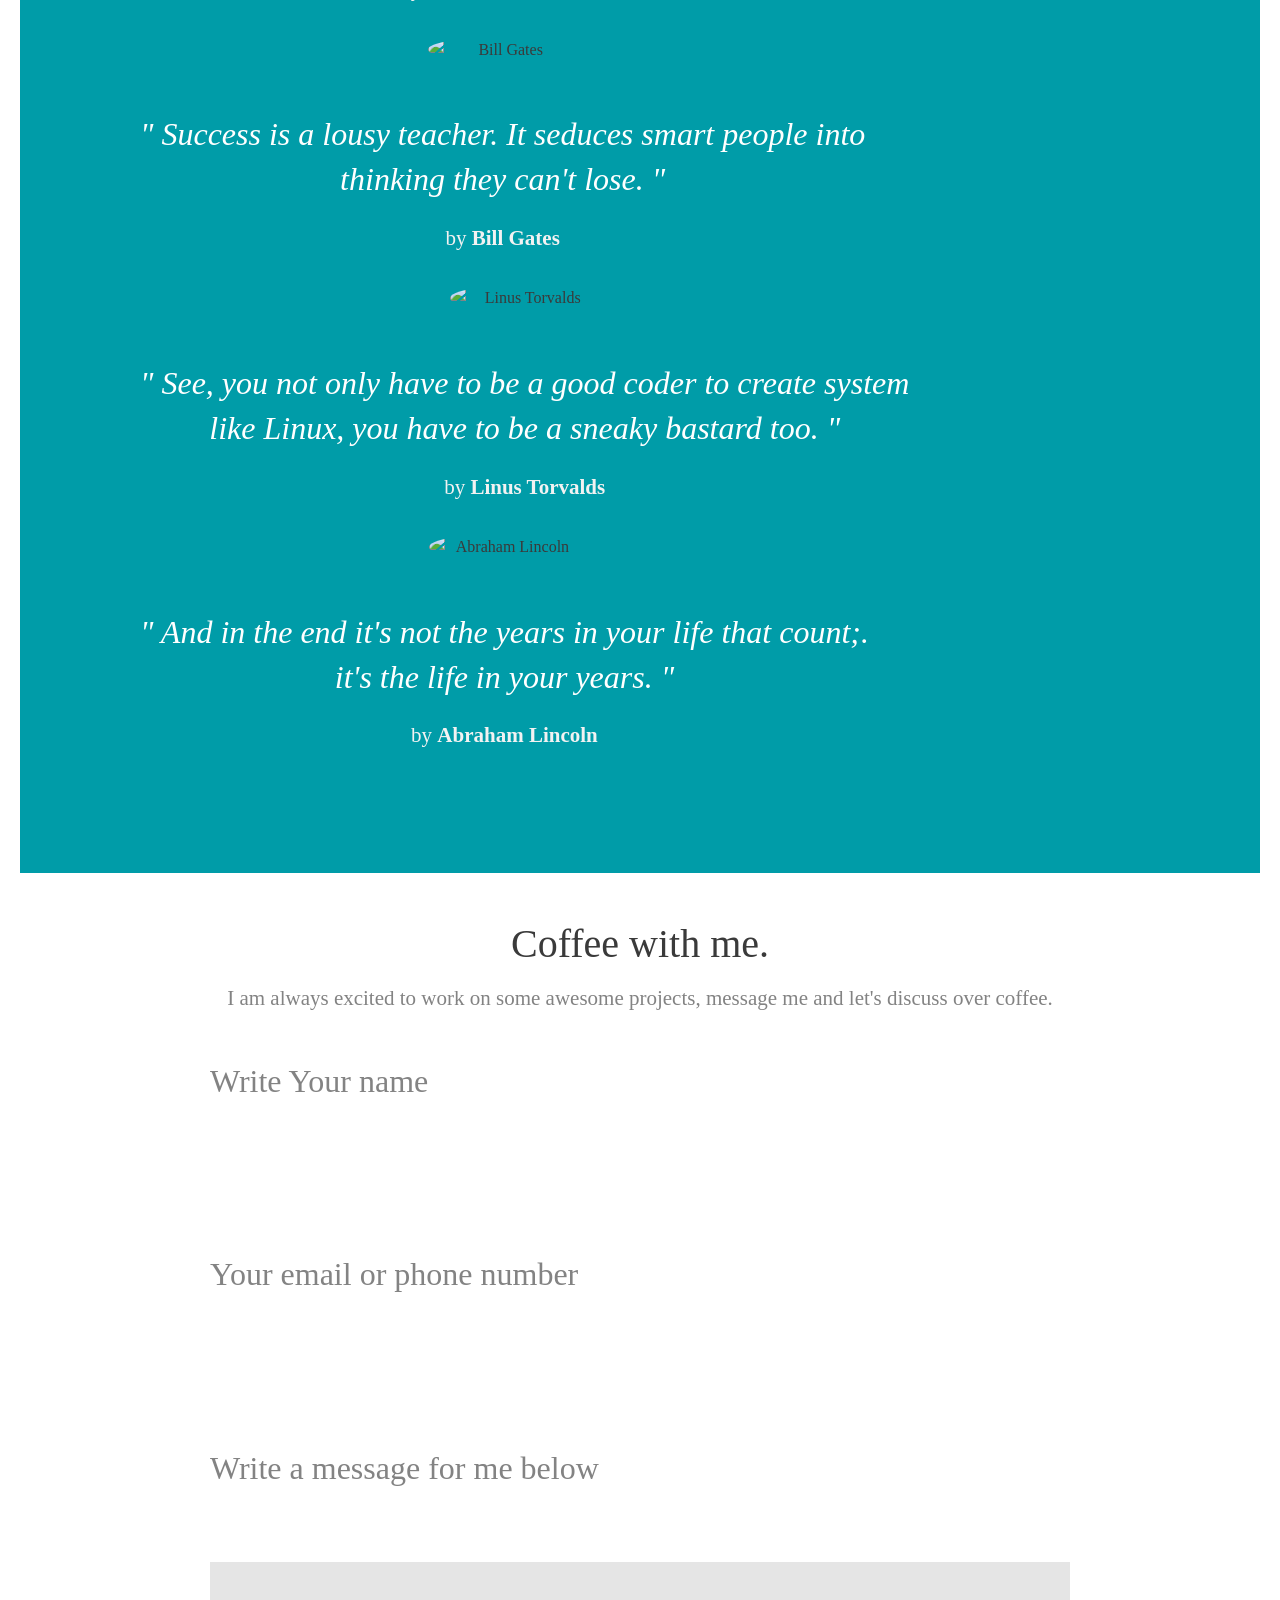
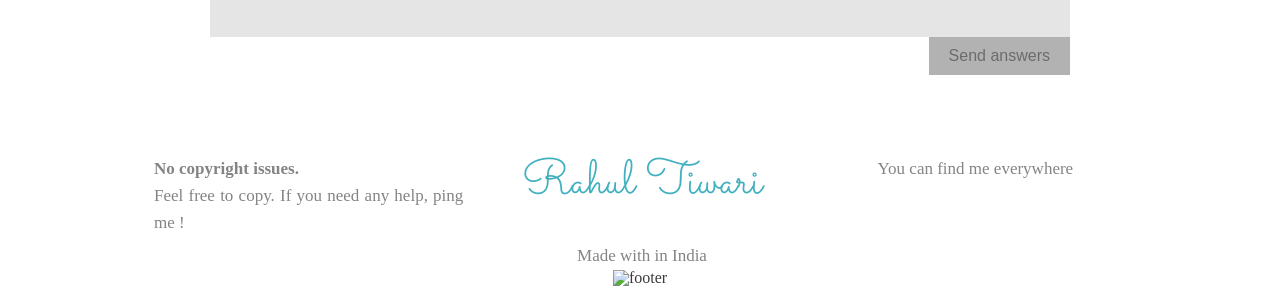
==== commit 99af2bab: "latest" ====
--- a/index.html
+++ b/index.html
@@ -160,8 +160,10 @@
             <li><a href="#myskills">skills</a></li>
             <li><a href="#experience">experience</a></li>
             <li><a href="./family-tree.html">Family Tree</a></li>
+            <li><a href="./life.html">Life</a></li>
             <li><a target="_blank" href="./travel.html">Gallary</a></li>
             <li><a href="#coffeewithme">coffee with me</a></li>
+          </ul>
         </div>
       </div>
     </div>
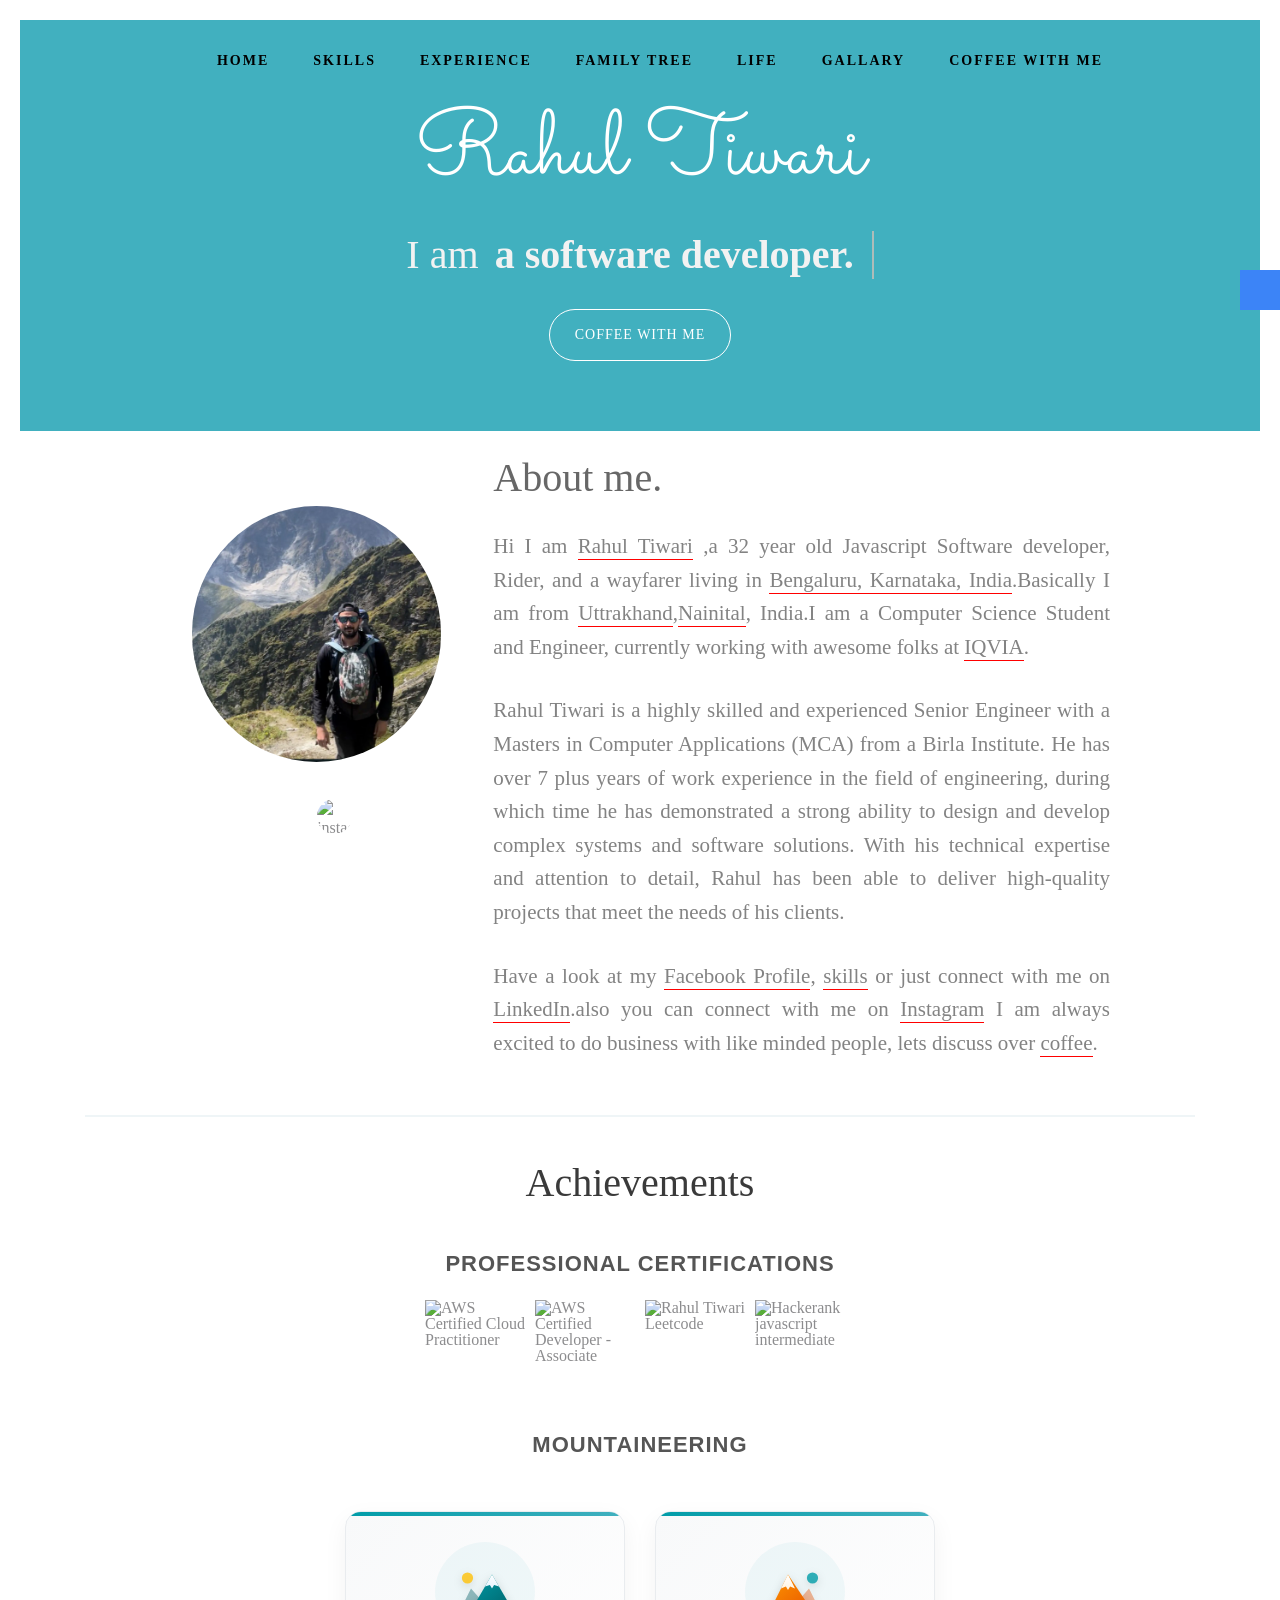
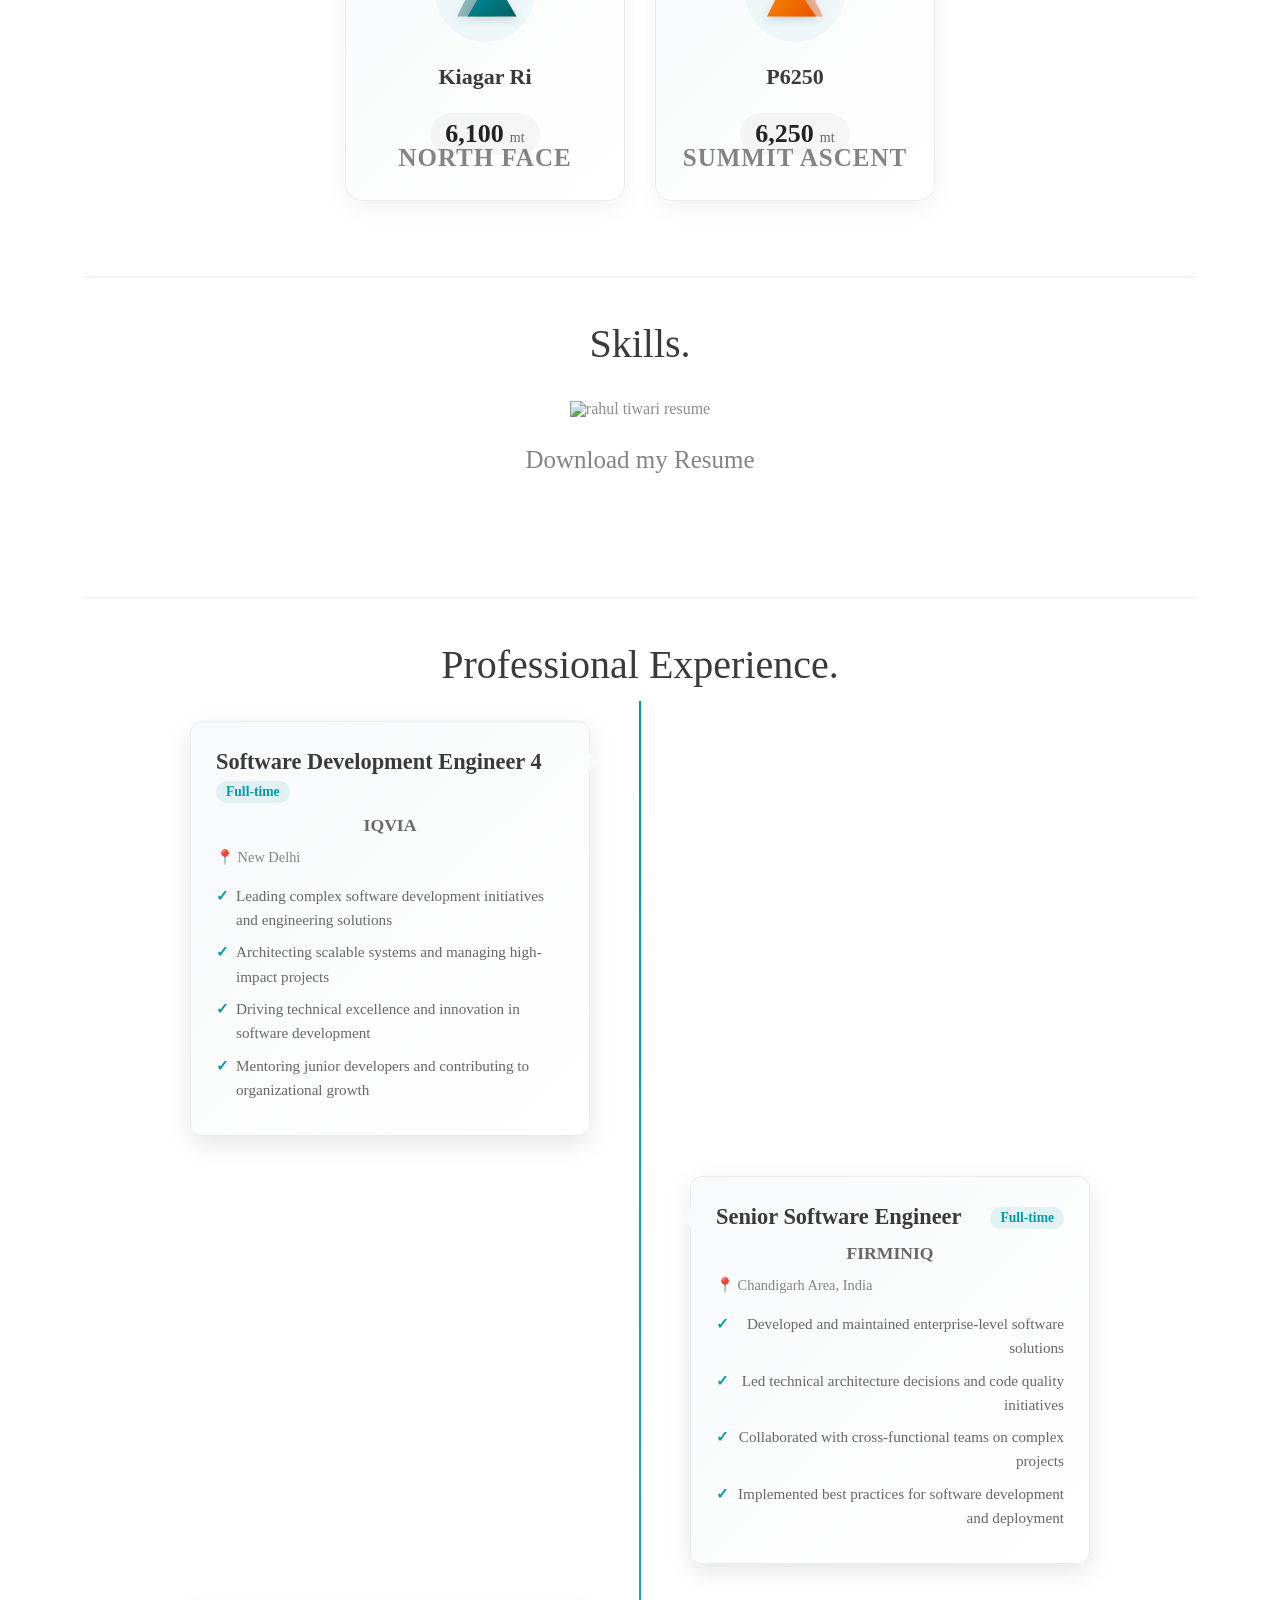
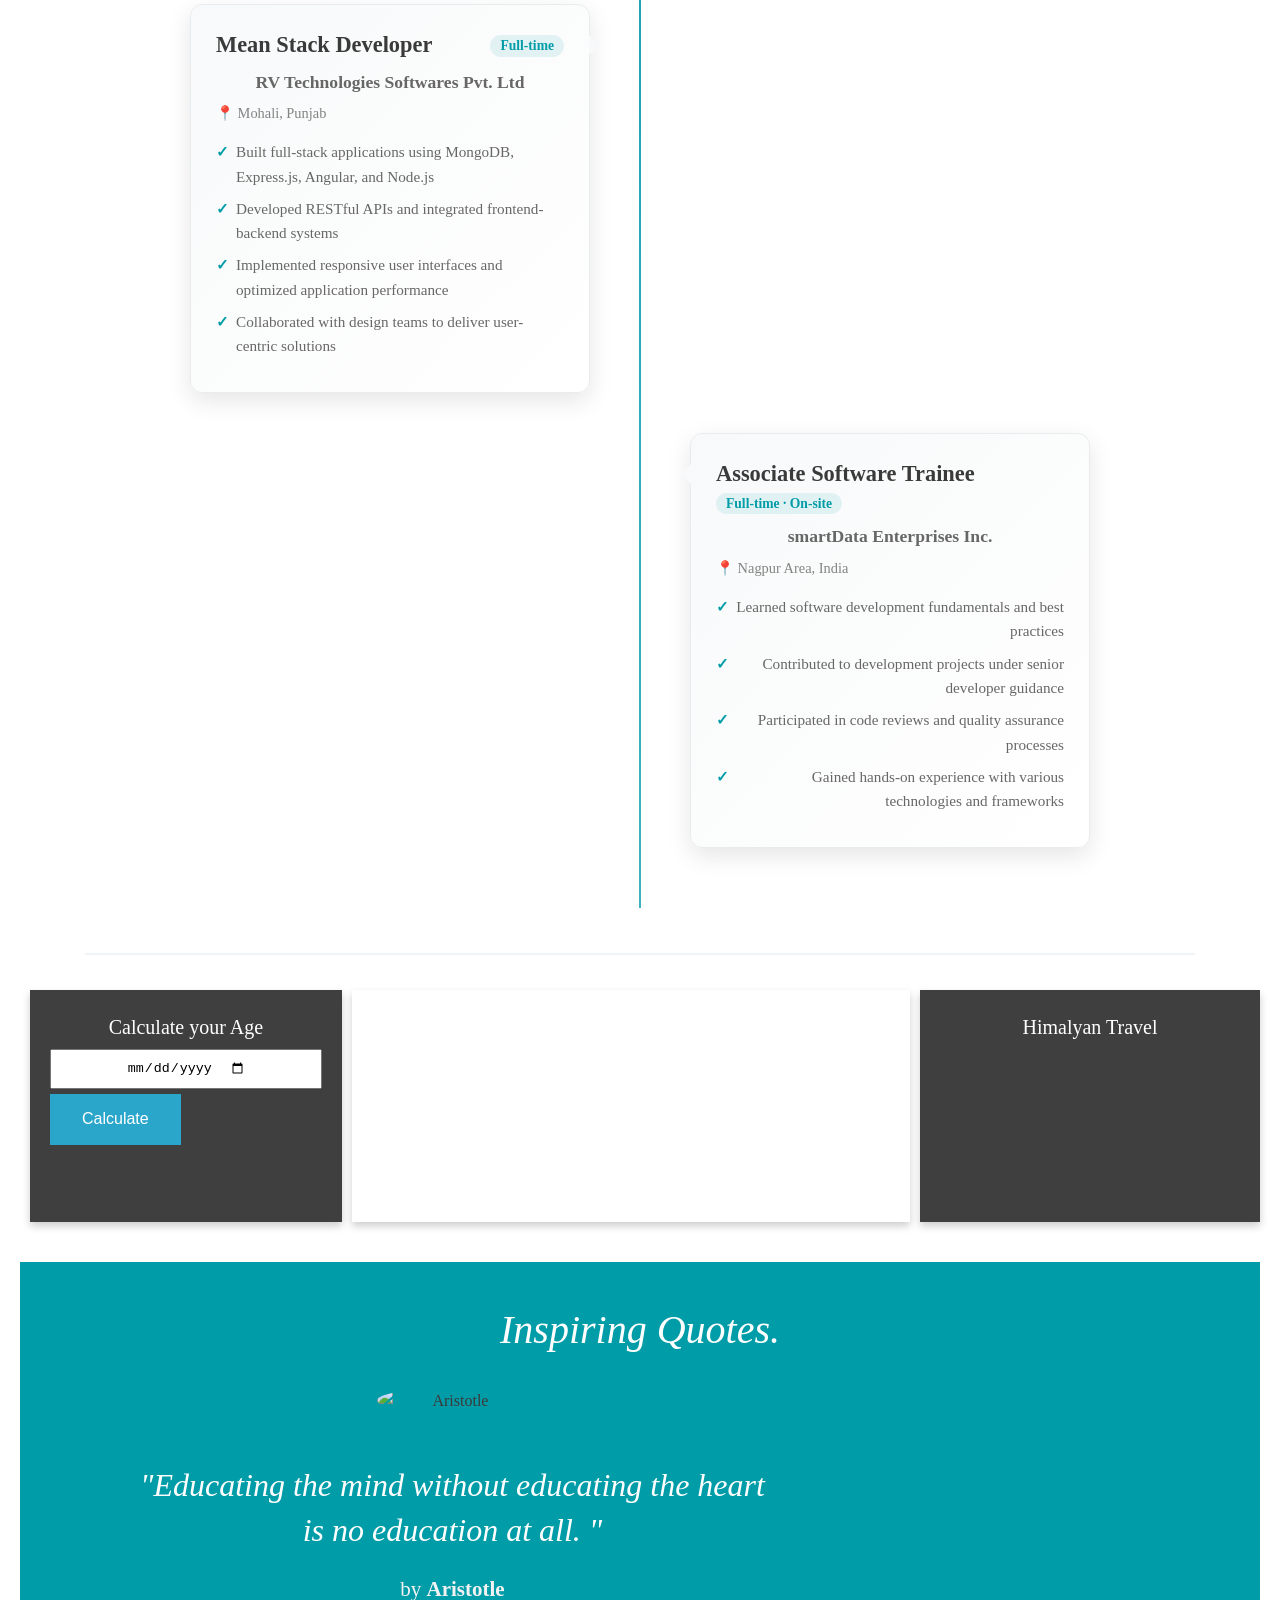
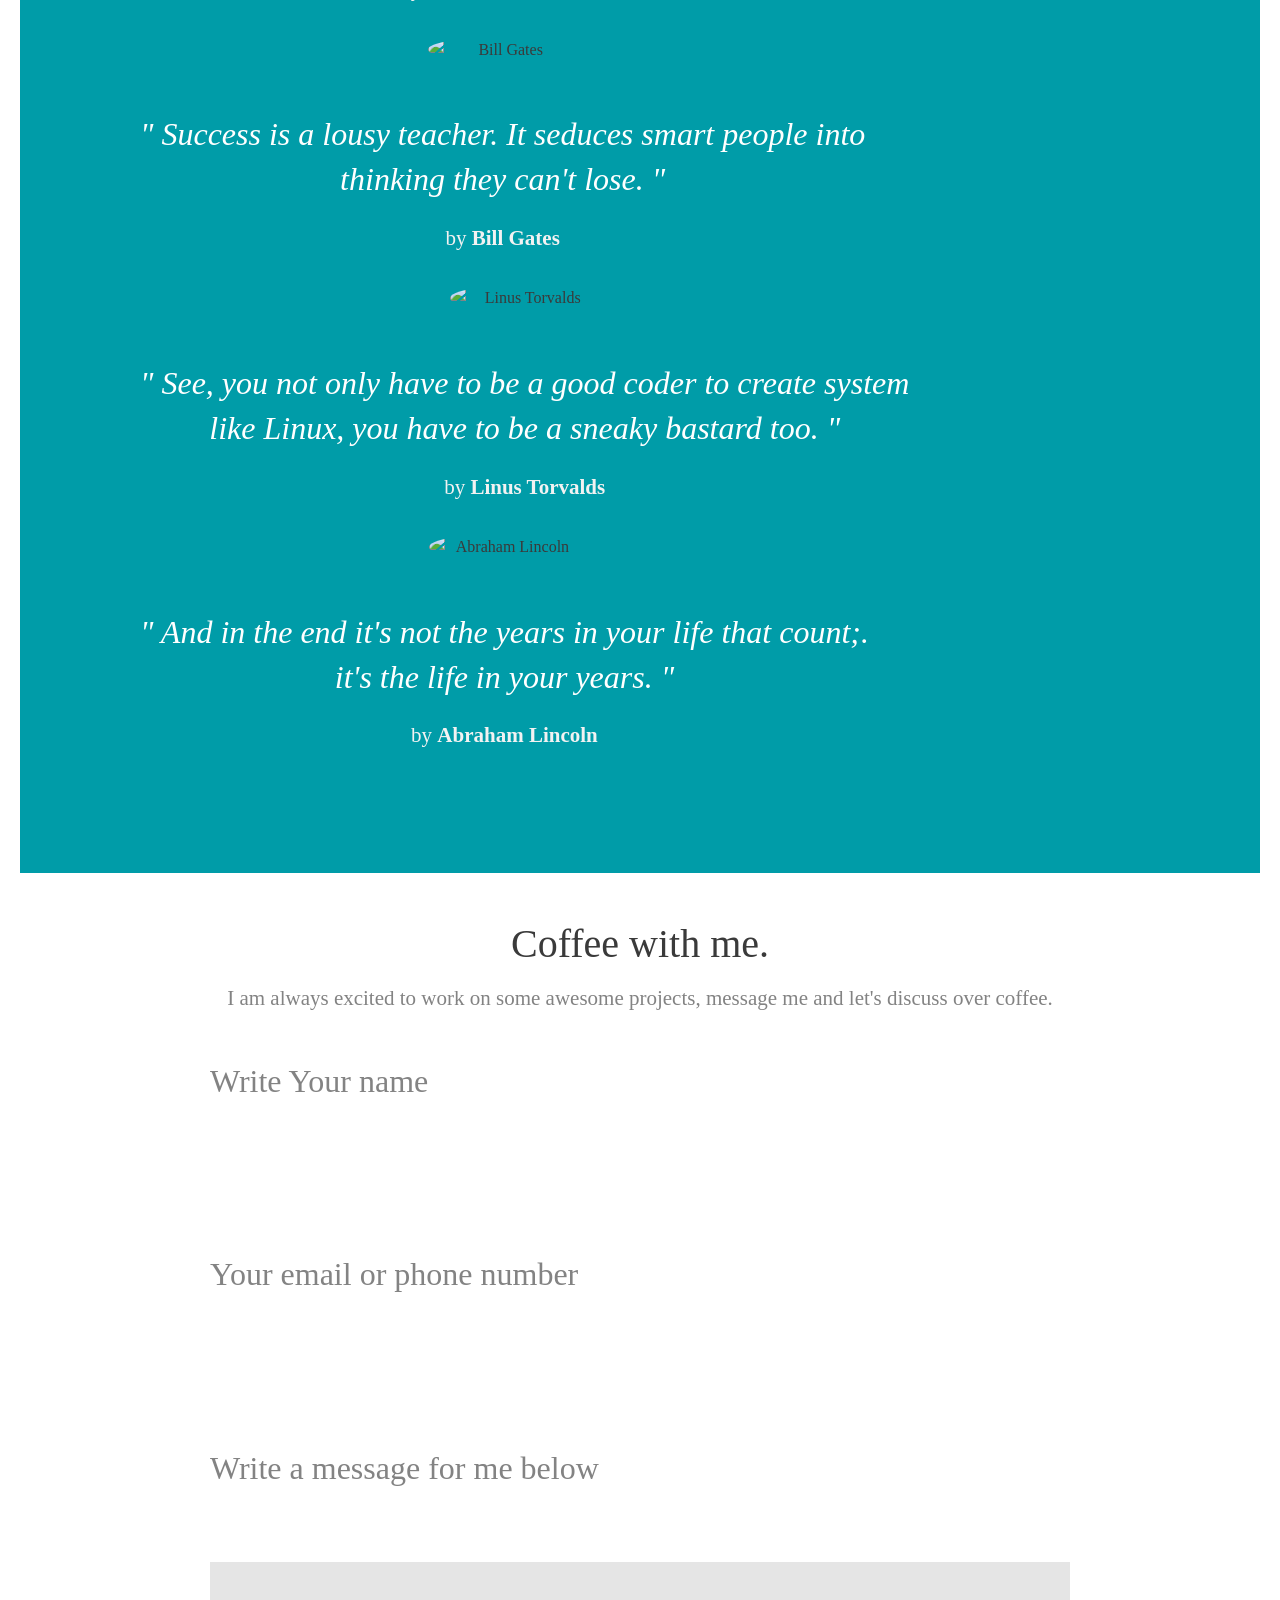
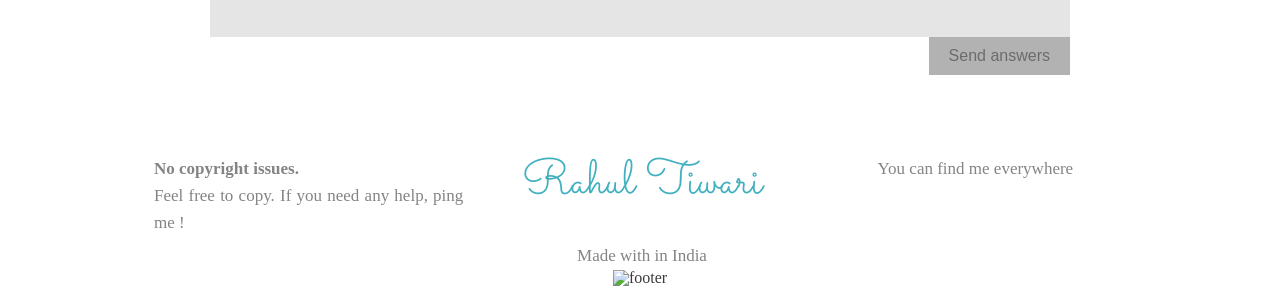
==== commit 42a56cd2: "latest" ====
--- a/index.html
+++ b/index.html
@@ -156,7 +156,6 @@
 
           <ul class="menu" id="main-menu">
             <li><a href="/">Home</a></li>
-            <li><a href="#me">about</a></li>
             <li><a href="#myskills">skills</a></li>
             <li><a href="#experience">experience</a></li>
             <li><a href="./family-tree.html">Family Tree</a></li>
@@ -265,7 +264,7 @@
     <div class="row alignCenter">
       <h2 class="cmnstl">Achievements</h2>
     </div>
-    
+
     <div class="row alignCenter">
       <h3 class="achievement-subheading">Professional Certifications</h3>
     </div>
